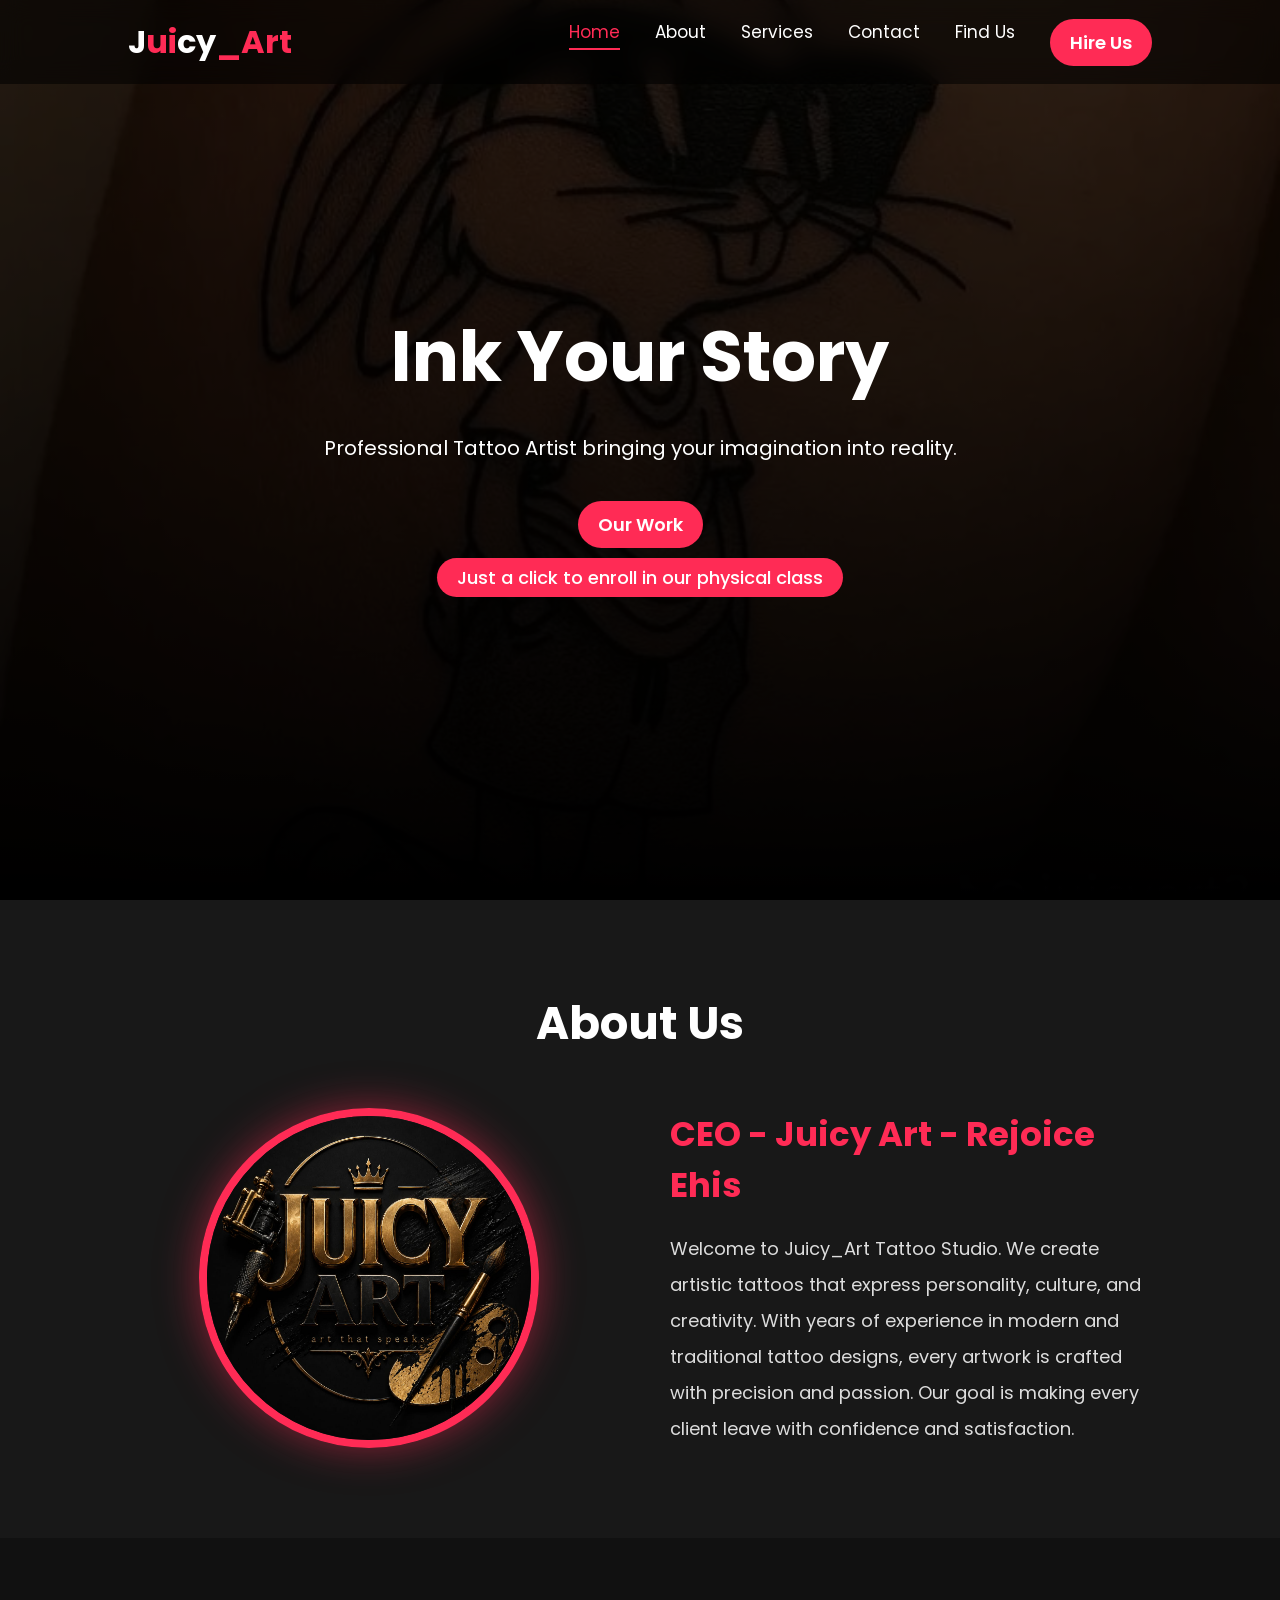
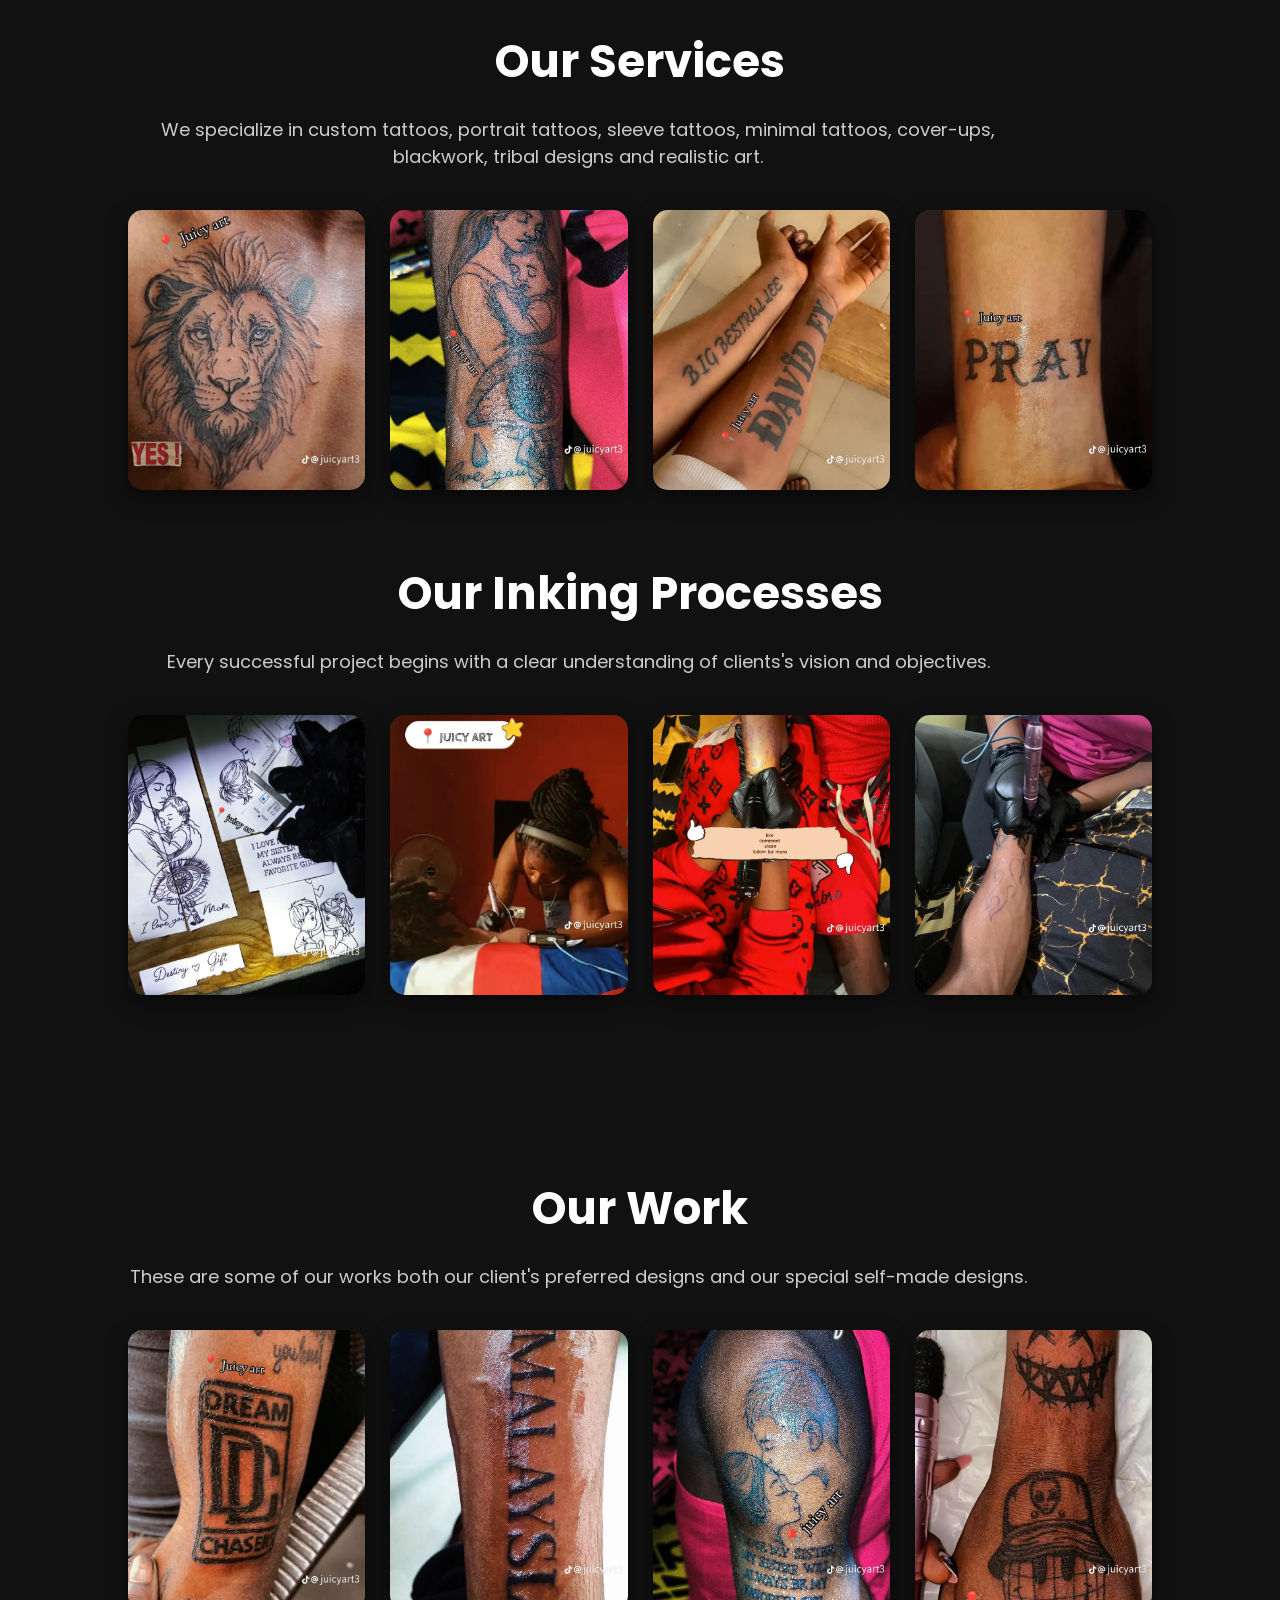
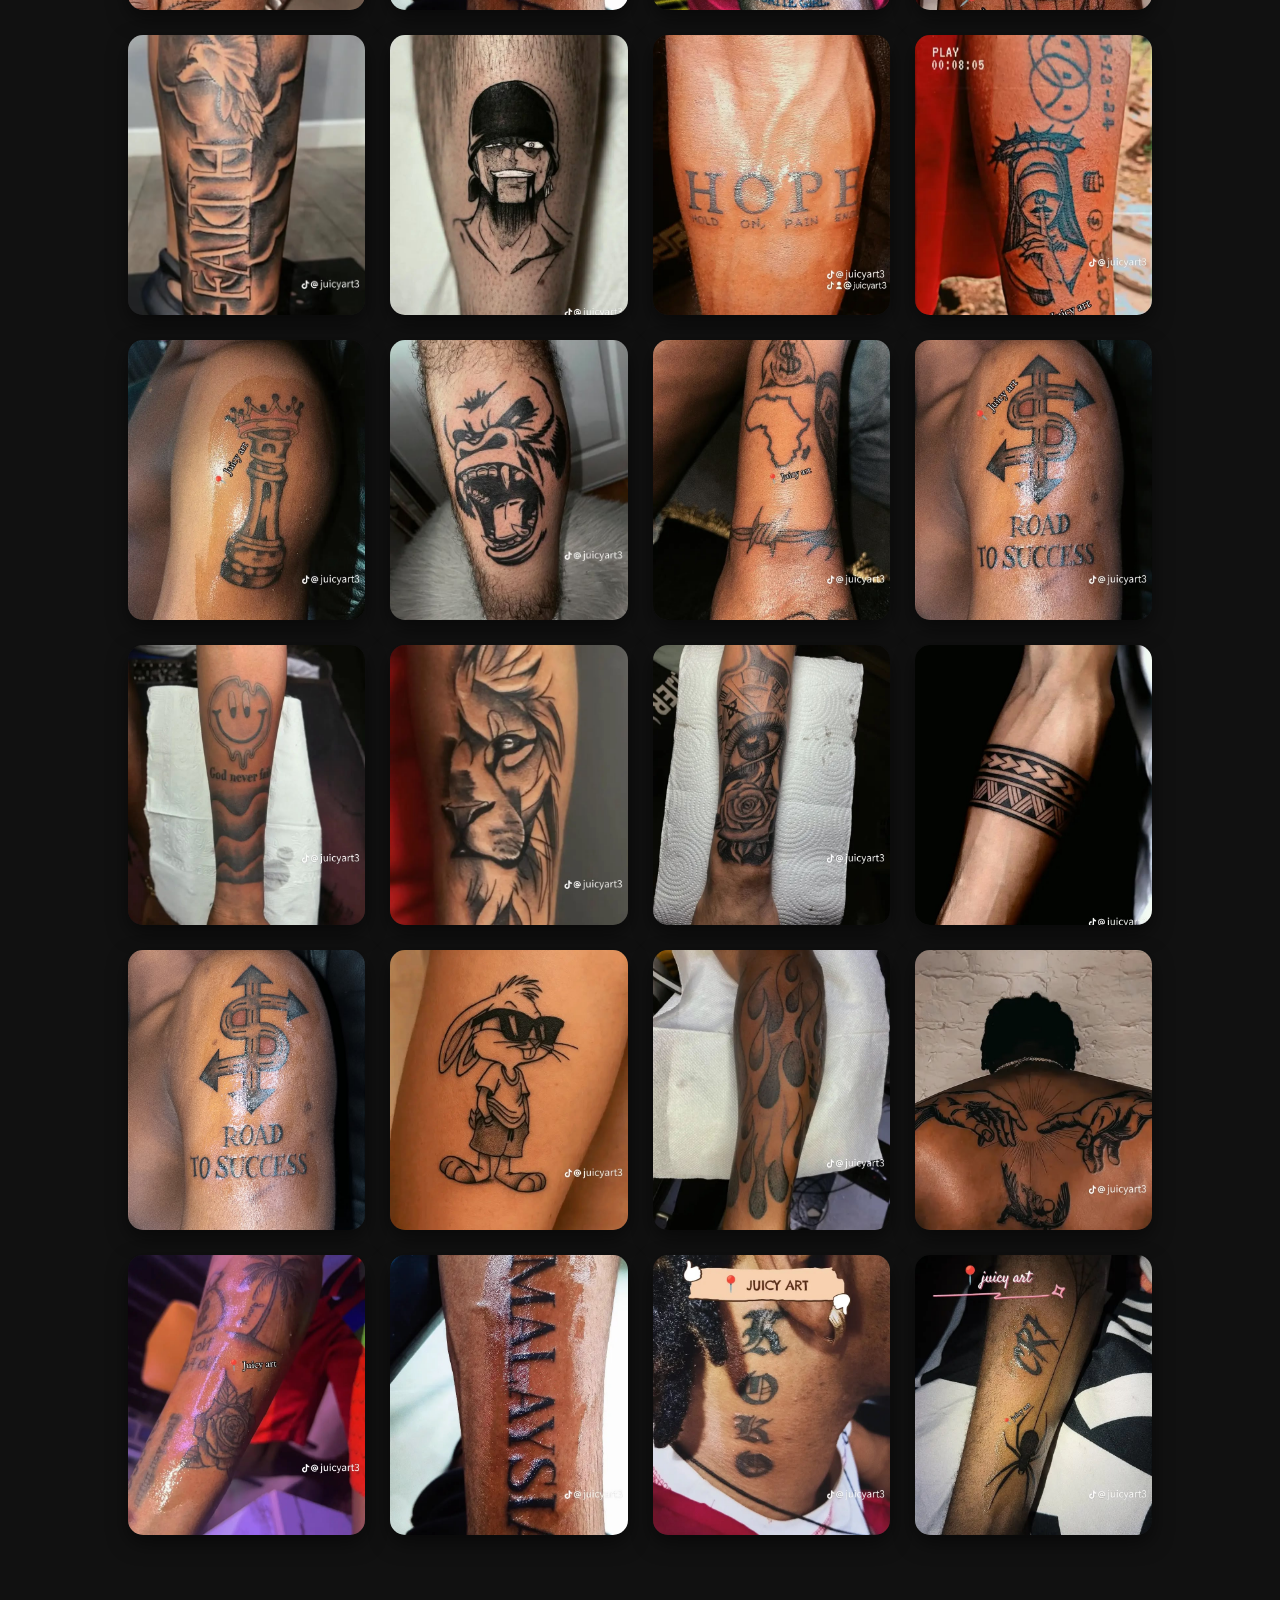
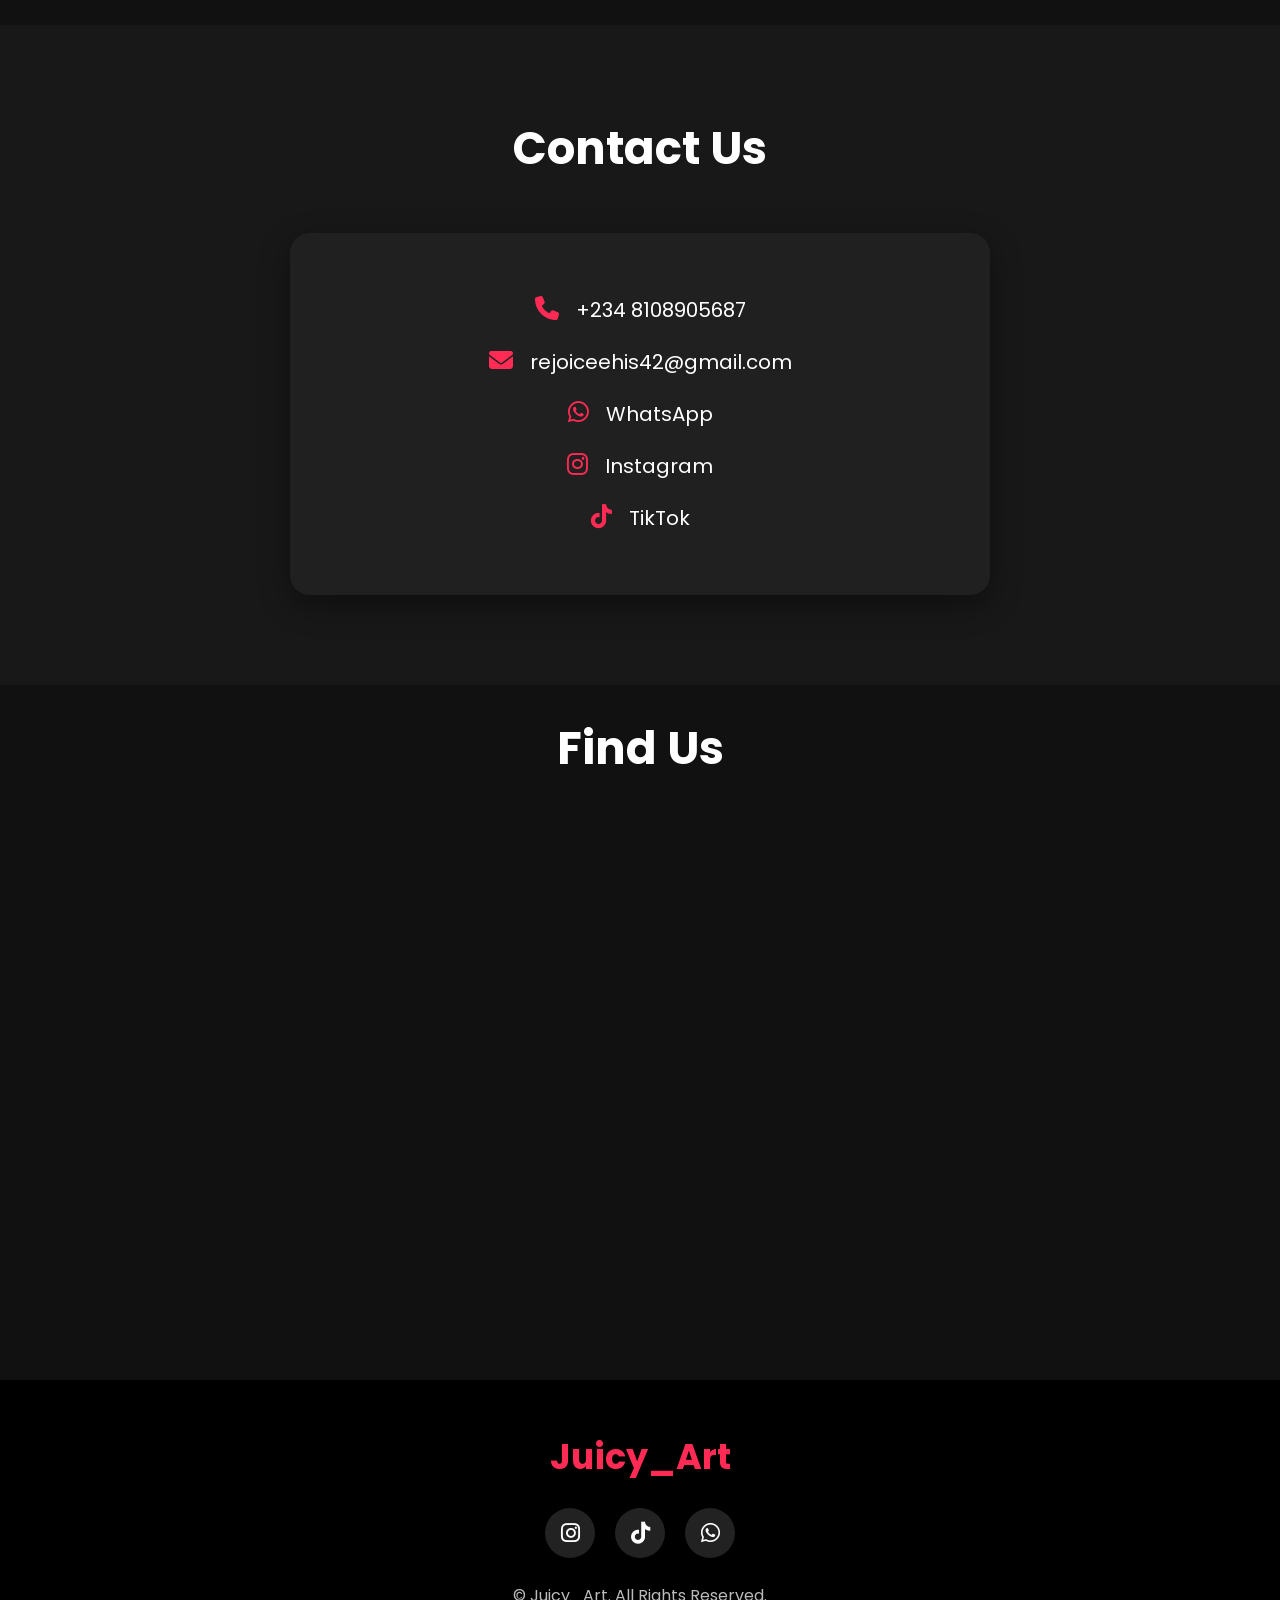
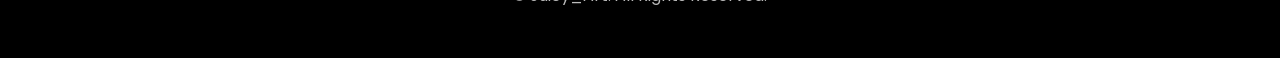
==== index.html @ 0a43ad61 "update website design" ====
<!DOCTYPE html>
<html lang="en">
<head>

<meta charset="UTF-8">
<meta name="viewport" content="width=device-width, initial-scale=1.0">

<title>Juicy_Art | Tattoo Studio</title>

<link rel="stylesheet" href="css/style.css">

<link rel="preconnect" href="https://fonts.googleapis.com">
<link href="https://fonts.googleapis.com/css2?family=Poppins:wght@300;400;500;600;700&display=swap" rel="stylesheet">

<link rel="stylesheet"
href="https://cdnjs.cloudflare.com/ajax/libs/font-awesome/6.5.2/css/all.min.css">

</head>

<body>

<!--================NAVBAR================-->

<header>

<nav>

<div class="logo">

J<span>ui</span>cy<span>_Art</span>
</div>

<ul>

<li><a href="#home">Home</a></li>

<li><a href="#about">About</a></li>

<li><a href="#services">Services</a></li>

<li><a href="#contact">Contact</a></li>

<li><a href="#map">Find Us</a></li>

<li><a class="btn" href="https://wa.me/2348108905687" target="_blank">Hire Us</a></li>


</ul>

</nav>

</header>

<!--================HERO================-->

<section id="home" class="hero">

<div class="overlay"></div>

<div class="hero-content">

<h1>Ink Your Story</h1>

<p>
Professional Tattoo Artist bringing your imagination into reality.
</p>

<a href="#work" target="_blank" class="btn">

Our Work

</a> <br>


<a href="https://wa.me/2348108905687" target="_blank" class="btn1">

Just a click to enroll in our physical class

</a>
</div>

</section>

<!--================ABOUT================-->

<section id="about">

<h2>About Us</h2>

<div class="about-container">

<div class="about-image">

<img src="images/5.jpeg">

</div>

<div class="about-text">

<h3>CEO - Juicy Art - Rejoice Ehis</h3>

<p>

Welcome to Juicy_Art Tattoo Studio.

We create artistic tattoos that express personality, culture, and creativity.

With years of experience in modern and traditional tattoo designs, every artwork is crafted with 

precision and passion.

Our goal is making every client leave with confidence and satisfaction.

</p>

</div>

</div>

</section>


<!--================SERVICES================-->

<section id="services">

<h2>Our Services</h2>

<p class="service-text">

We specialize in custom tattoos, portrait tattoos, sleeve tattoos,
minimal tattoos, cover-ups, blackwork, tribal designs and realistic art.

</p>

<div class="gallery">

<div><img src="images/44.jpeg"></div>

<div><img src="images/40.jpeg"></div>

<div><img src="images/43.jpeg"></div>

<div><img src="images/42.jpeg"></div>

</div>

</section>

<!--================THE INKING PROCESS================-->

<section id="pro">

<h2>Our Inking Processes</h2>

<p class="pro">
Every successful project begins with a clear understanding of clients's vision and objectives. 

</p>

<div class="gallery">

<div><img src="images/39.jpeg"></div>

<div><img src="images/53.jpeg"></div>

<div><img src="images/41.jpeg"></div>

<div><img src="images/55.jpeg"></div>

</div>

</section>


<!--================OUR WORK================-->

<section id="work">

<h2>Our Work</h2>

<p class="work-text">

These are some of our works both our client's preferred designs and our special self-made designs.

</p>

<div class="gallery">

<div><img src="images/46.jpeg"></div>

<div><img src="images/50.jpeg"></div>

<div><img src="images/54.jpeg"></div>

<div><img src="images/56.jpeg"></div>

<div><img src="images/17.jpeg"></div>

<div><img src="images/18.jpeg"></div>

<div><img src="images/19.jpeg"></div>

<div><img src="images/57.jpeg"></div>

<div><img src="images/58.jpeg"></div>

<div><img src="images/22.jpeg"></div>

<div><img src="images/59.jpeg"></div>

<div><img src="images/60.jpeg"></div>

<div><img src="images/9.jpeg"></div>

<div><img src="images/10.jpeg"></div>

<div><img src="images/11.jpeg"></div>

<div><img src="images/12.jpeg"></div>

<div><img src="images/26.jpeg"></div>

<div><img src="images/14.jpeg"></div>

<div><img src="images/15.jpeg"></div>

<div><img src="images/16.jpeg"></div>

<div><img src="images/45.jpeg"></div>

<div><img src="images/50.jpeg"></div>

<div><img src="images/51.jpeg"></div>

<div><img src="images/52.jpeg"></div>

</div>

</section>


<!--================CONTACT================-->

<section id="contact">

<h2>Contact Us</h2>

<div class="contact-box">

<p>

<i class="fa-solid fa-phone"></i>

+234 8108905687

</p>

<p>

<i class="fa-solid fa-envelope"></i>

rejoiceehis42@gmail.com

</p>

<p>

<a href="https://wa.me/2348108905687">

<i class="fab fa-whatsapp"></i>

WhatsApp

</a>

</p>

<p>

<a href="https://www.instagram.com/ehis.rejoice/" target="_blank">

<i class="fab fa-instagram"></i>

Instagram

</a>

</p>

<p>

<a href="https://www.tiktok.com/@juicyart3" target="_blank">

<i class="fab fa-tiktok"></i>

TikTok

</a>

</p>

</div>

</section>


<!--================FIND US================-->

<section id="map">

<h2>Find Us</h2>

<div class="map-box">

<iframe src="https://www.google.com/maps/embed?pb=!1m18!1m12!1m3!1d3959.408274655347!2d6.277072473508654!3d7.078575016467247!2m3!1f0!2f0!3f0!3m2!1i1024!2i768!4f13.1!3m3!1m2!1s0x10467d68ede8d341%3A0x7d9abadae081440e!2sAuchi%20-%20Jattu%20Rd%2C%20Etsako%20West%2C%20Edo!5e0!3m2!1sen!2sng!4v1786029949495!5m2!1sen!2sng" width="950" height="450" style="border:0;" allowfullscreen="" loading="lazy" referrerpolicy="strict-origin-when-cross-origin"></iframe>
</div>

</section>

<!--================FOOTER================-->

<footer>

<h3>Juicy_Art</h3>

<div class="social">

<a href="https://www.instagram.com/ehis.rejoice/" target="_blank"><i class="fab fa-instagram"></i></a>

<a href="https://www.tiktok.com/@juicyart3" target="_blank"><i class="fab fa-tiktok"></i></a>

<a href="https://wa.me/2348108905687">

<i class="fab fa-whatsapp"></i>

</a>

</div>

<p>



© <?php echo date("Y"); ?>

Juicy_Art. All Rights Reserved.

</p>

</footer>

<script src="js/script.js"></script>

</body>

</html>
---- css/style.css ----
/*====================================
    JUICY_ART TATTOO PORTFOLIO
======================================*/

*{
    margin:0;
    padding:0;
    box-sizing:border-box;
    scroll-behavior:smooth;
    font-family:'Poppins',sans-serif;
}

body{
    background:#111;
    color:#fff;
    overflow-x:hidden;
}

img{
    width:100%;
    display:block;
}

a{
    text-decoration:none;
    color:white;
}

section{
    padding:90px 10%;
}

h2{
    text-align:center;
    font-size:45px;
    margin-bottom:50px;
    color:#fff;
}

/*================ NAVBAR ================*/

header{
    position:fixed;
    width:100%;
    top:0;
    left:0;
    z-index:1000;
    background:rgba(0,0,0,.55);
    backdrop-filter:blur(12px);
}

nav{
    display:flex;
    justify-content:space-between;
    align-items:center;
    padding:18px 10%;
}

.logo{
    font-size:32px;
    font-weight:700;
    color:#fff;
}

.logo span{
    color:#ff2b55;
}

nav ul{
    list-style:none;
    display:flex;
    gap:35px;
}

nav ul li a{
    font-size:17px;
    transition:.4s;
    position:relative;
}

nav ul li a::after{

    content:"";

    position:absolute;

    width:0;

    height:2px;

    left:0;

    bottom:-6px;

    background:#ff2b55;

    transition:.4s;

}

nav ul li a:hover{

    color:#ff2b55;

}

nav ul li a:hover::after{

    width:100%;

}

/*================ HERO ================*/

.hero{

    height:100vh;

    position:relative;

    display:flex;

    justify-content:center;

    align-items:center;

    text-align:center;

    background-image:url("../images/8.jpeg");

    background-size:cover;

    background-position:center;

    transition:1s;

}

.overlay{

    position:absolute;

    width:100%;

    height:100%;

    background:rgba(0,0,0,.55);

}

.hero-content{

    position:relative;

    z-index:2;

    max-width:700px;

}

.hero-content h1{

    font-size:70px;

    margin-bottom:20px;

    animation:fadeDown 1.5s;

}

.hero-content p{

    font-size:20px;

    line-height:1.8;

    margin-bottom:35px;

    animation:fadeUp 1.5s;

}

.btn{

    display:inline-block;

    padding:10px 20px;

    border-radius:40px;

    background:#ff2b55;

    color:white;

    font-size:18px;

    transition:.4s;

    font-weight:600;

}

.btn:hover{

    background:white;

    color:#111;

    transform:translateY(-5px);

}


.btn1{

    display:inline-block;

    padding:6px 20px;

    border-radius:40px;

    margin-top: 10px;

    background:#ff2b55;

    color:white;

    font-size:18px;

    transition:.4s;

    font-weight:500;

}

.btn1:hover{

    background:white;

    color:#111;

    transform:translateY(-5px);
}

/*================ ABOUT ================*/

#about{
    background:#181818;
}

.about-container{

    display:flex;

    align-items:center;

    justify-content:space-between;

    gap:60px;

    flex-wrap:wrap;

}

.about-image{

    flex:1;

    display:flex;

    justify-content:center;

}

.about-image img{

    width:340px;

    height:340px;

    object-fit:cover;

    border-radius:50%;

    border:8px solid #ff2b55;

    box-shadow:0 0 40px rgba(255,43,85,.5);

}

.about-text{

    flex:1;

}

.about-text h3{

    font-size:34px;

    margin-bottom:20px;

    color:#ff2b55;

}

.about-text p{

    font-size:18px;

    line-height:2;

    color:#ddd;
}

/*==============================
        SERVICES SECTION
===============================*/

#services{
    background:#111;
    
}


.service-text{
    text-align:center;
    max-width:900px;
    color:#ccc;
    font-size:18px;
    line-height:1.5;
    margin-top: -30px;
}



/*==============================
        OUR WORK SECTION
===============================*/

#work {
    background:#111;
}

.work-text{
    text-align:center;
    max-width:900px;
    color:#ccc;
    font-size:18px;
    line-height:1.5;
    margin-top: -30px;
}


/*========================
    PROGRESS
=========================*/
#pro{
    background:#111;
    margin-top: -110px;
}

.pro{
    text-align:center;
    max-width:900px;
    color:#ccc;
    font-size:18px;
    line-height:1.5;
    margin-top: -30px;
}


.gallery{
    display:grid;
    grid-template-columns:repeat(4,1fr);
    gap:25px;
    margin-top:40px;
}

.gallery div{
    overflow:hidden;
    border-radius:15px;
    background:#1b1b1b;
    box-shadow:0 8px 20px rgba(0,0,0,.5);
    transition:.4s;
}

.gallery img{
    width:100%;
    height:280px;
    object-fit:cover;
    transition:.5s;
}

.gallery div:hover{
    transform:translateY(-10px);
    box-shadow:0 15px 35px rgba(255,43,85,.35);
}

.gallery div:hover img{
    transform:scale(1.12);
}

/*==============================
        CONTACT SECTION
===============================*/

#contact{
    background:#181818;
    
}

.contact-box{
    max-width:700px;
    margin:auto;
    text-align:center;
    background:#202020;
    padding:40px;
    border-radius:20px;
    box-shadow:0 10px 30px rgba(0,0,0,.4);

}

.contact-box p{
    margin:22px 0;
    font-size:20px;
}

.contact-box i{
    color:#ff2b55;
    margin-right:12px;
    font-size:24px;
}

.contact-box a{
    color:#fff;
    transition:.3s;
}

.contact-box a:hover{
    color:#ff2b55;
}

#map {
    margin-top: -60px;
}

/*==============================
            FOOTER
===============================*/

footer{
    background:#000;
    text-align:center;
    padding:50px 10%;
}

footer h3{
    font-size:35px;
    margin-bottom:20px;
    color:#ff2b55;
}

.social{
    margin:25px 0;
}

.social a{
    display:inline-flex;
    justify-content:center;
    align-items:center;
    width:50px;
    height:50px;
    margin:0 8px;
    border-radius:50%;
    background:#222;
    color:#fff;
    font-size:22px;
    transition:.4s;
}

.social a:hover{
    background:#ff2b55;
    transform:translateY(-8px) rotate(360deg);
}

footer p{
    color:#bbb;
    margin-top:20px;
    font-size:16px;
}

/*==============================
        ANIMATIONS
===============================*/

@keyframes fadeDown{

    from{
        opacity:0;
        transform:translateY(-60px);
    }

    to{
        opacity:1;
        transform:translateY(0);
    }

}

@keyframes fadeUp{

    from{
        opacity:0;
        transform:translateY(60px);
    }

    to{
        opacity:1;
        transform:translateY(0);
    }

}

/*==============================
        RESPONSIVE
===============================*/

@media(max-width:992px){

    nav{
        flex-direction:column;
        gap:15px;
    }

    nav ul{
        gap:20px;
        flex-wrap:wrap;
        justify-content:center;
    }

    .hero-content h1{
        font-size:50px;
    }

    .hero-content p{
        font-size:18px;
    }

    .about-container{
        flex-direction:column;
        text-align:center;
    }

    .gallery{
        grid-template-columns:repeat(2,1fr);
    }

}

@media(max-width:768px){

    section{
        padding:70px 8%;
    }

    h2{
        font-size:36px;
    }

    .hero-content h1{
        font-size:40px;
    }

    .hero-content p{
        font-size:17px;
    }

    .about-image img{
        width:260px;
        height:260px;
    }

    .gallery{
        grid-template-columns:1fr;
    }

    .gallery img{
        height:260px;
    }

    .contact-box{
        padding:30px 20px;
    }

    .contact-box p{
        font-size:18px;
    }

    .social a{
        width:45px;
        height:45px;
        font-size:20px;
    }

}

@media(max-width:480px){

    .logo{
        font-size:26px;
    }

    nav ul{
        gap:15px;
    }

    nav ul li a{
        font-size:15px;
    }

    .hero-content h1{
        font-size:32px;
    }

    .hero-content p{
        font-size:16px;
    }

    .btn{
        padding:14px 30px;
        font-size:16px;
    }

    h2{
        font-size:30px;
    }

}

nav ul li a.active{
    color:#ff2b55;
}

nav ul li a.active::after{
    width:100%;
}
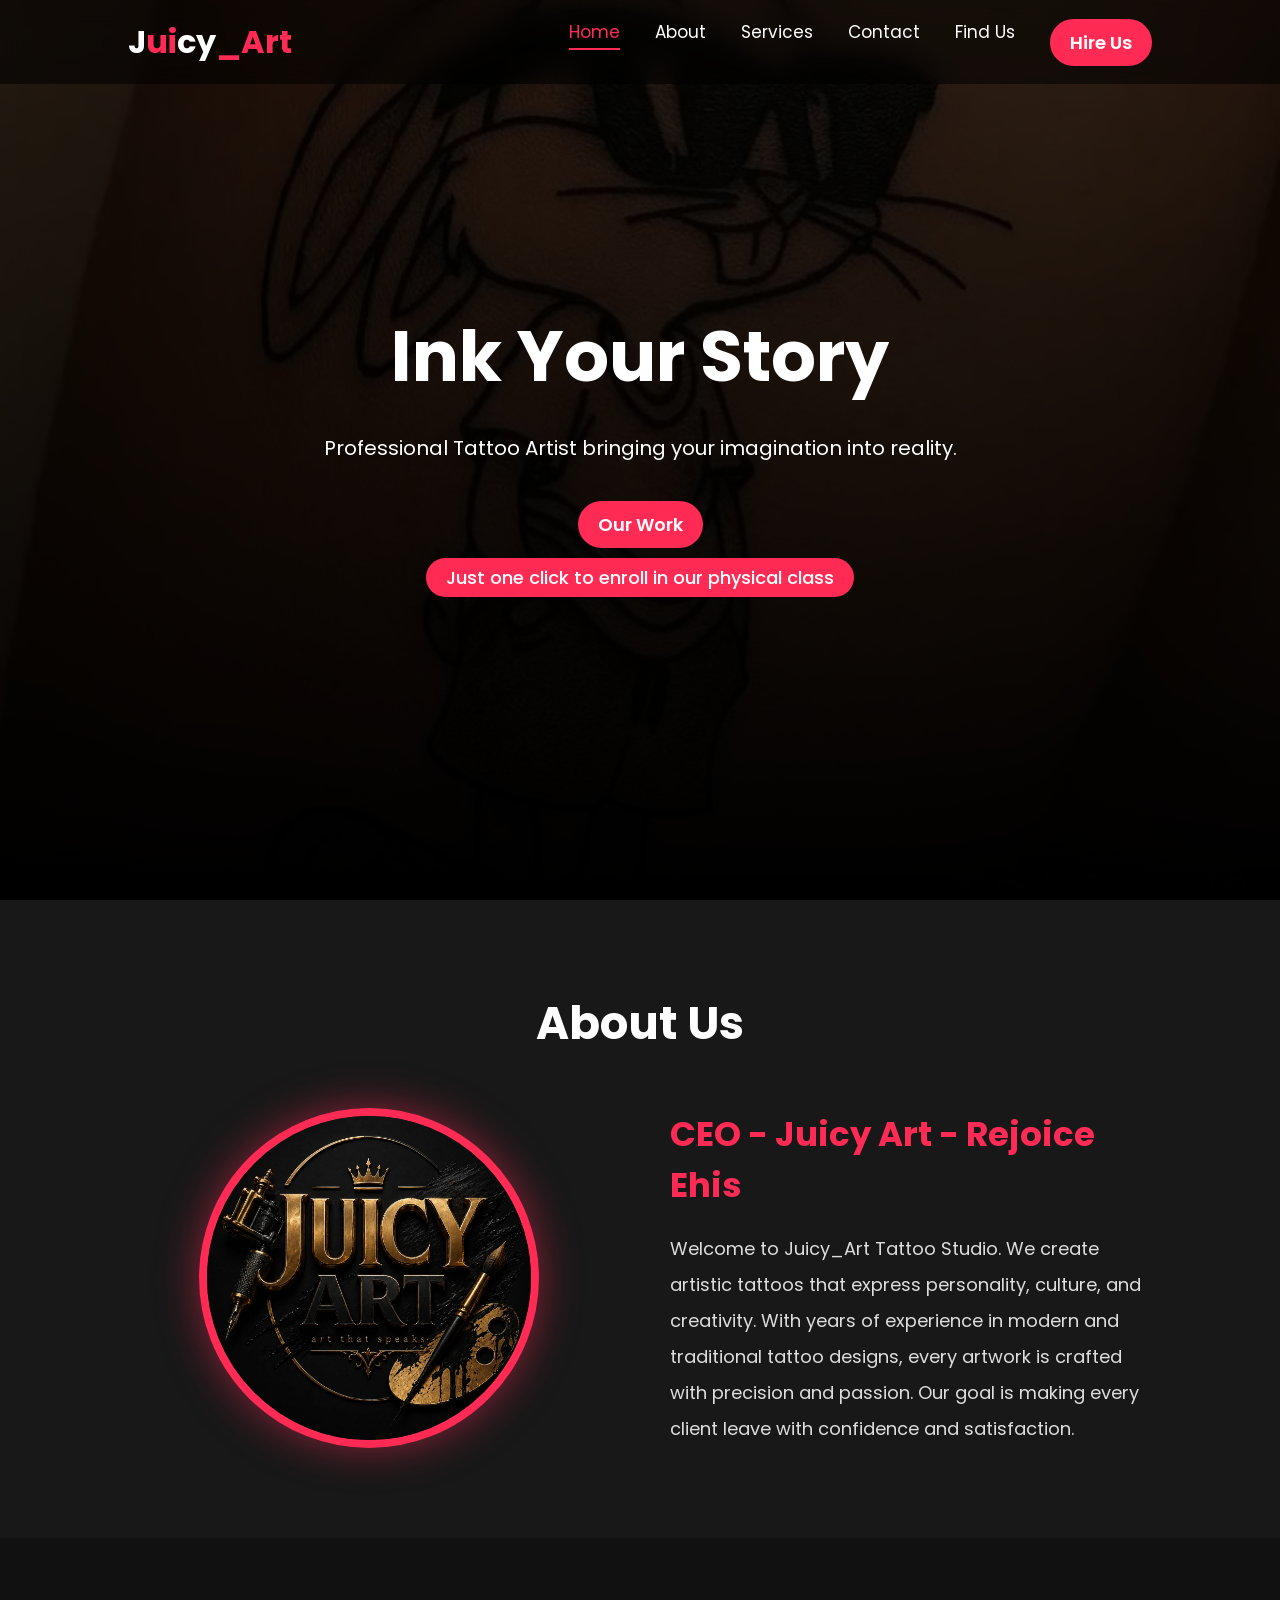
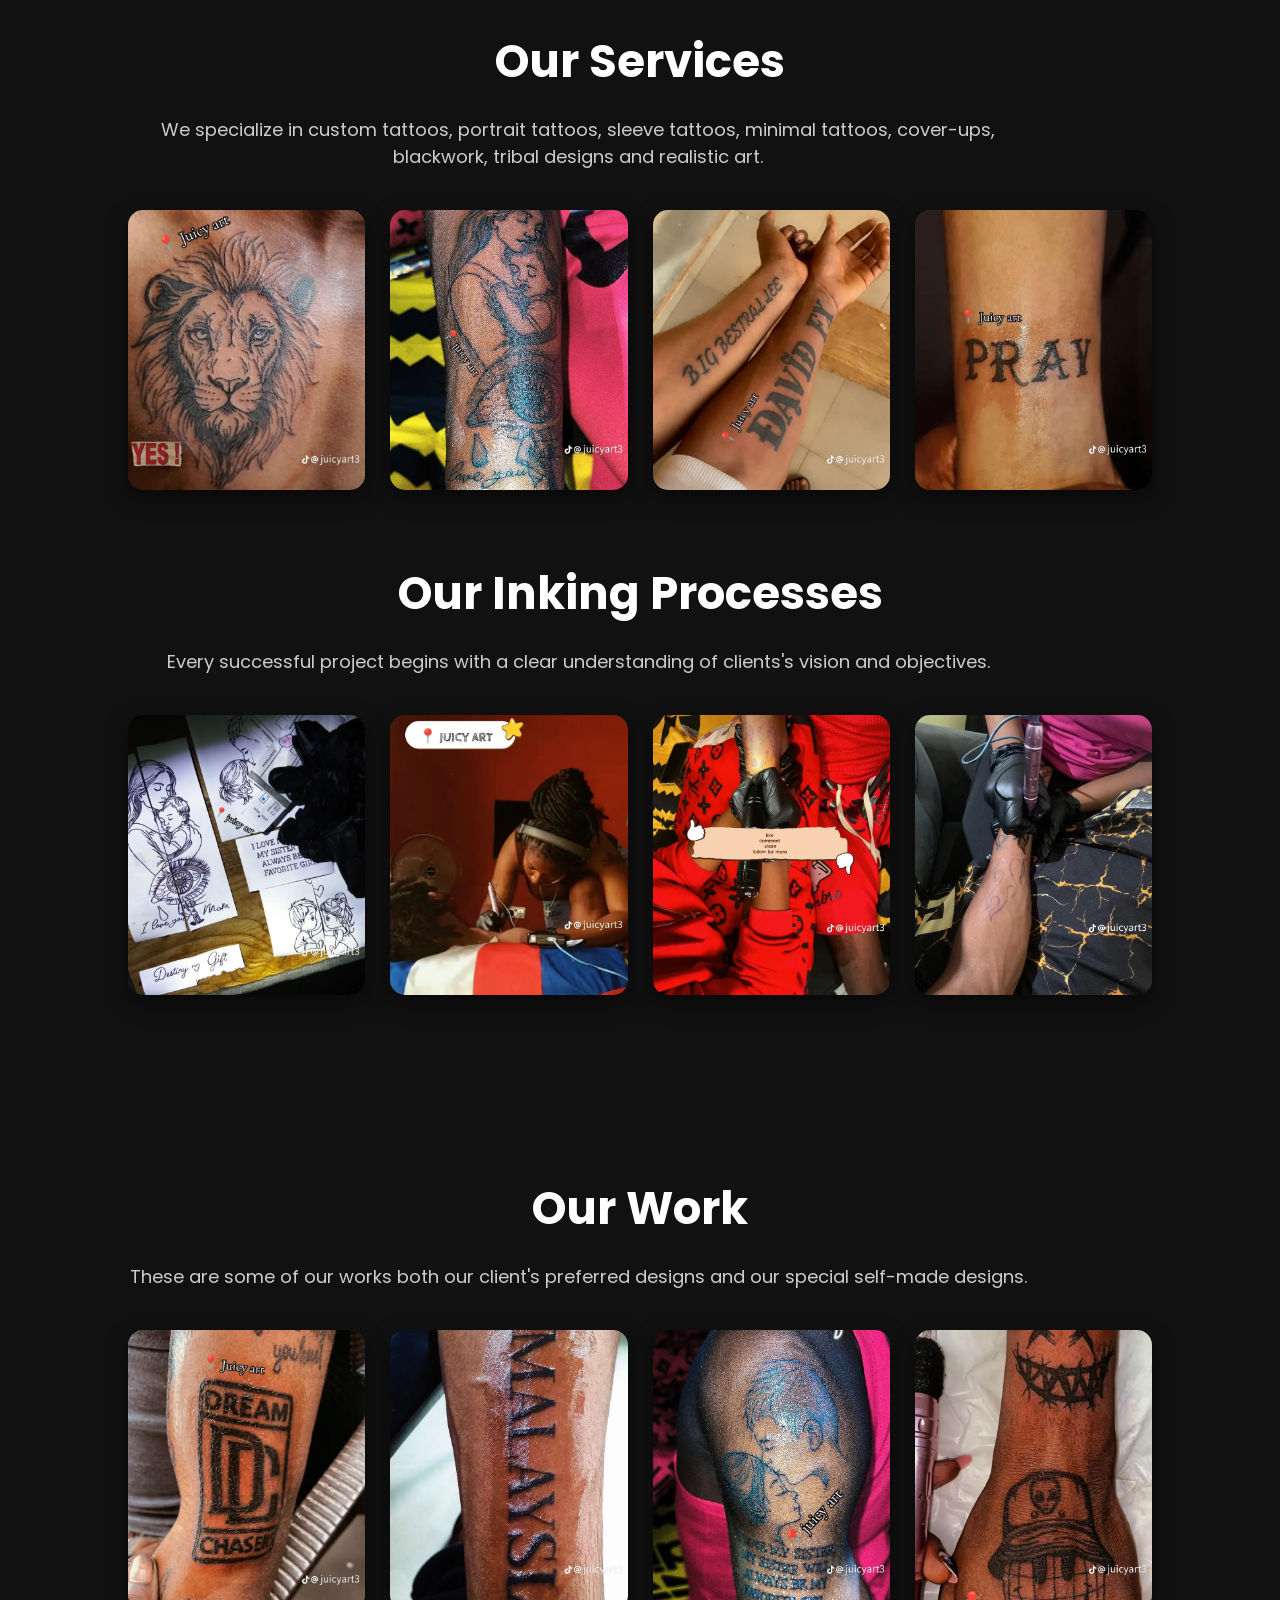
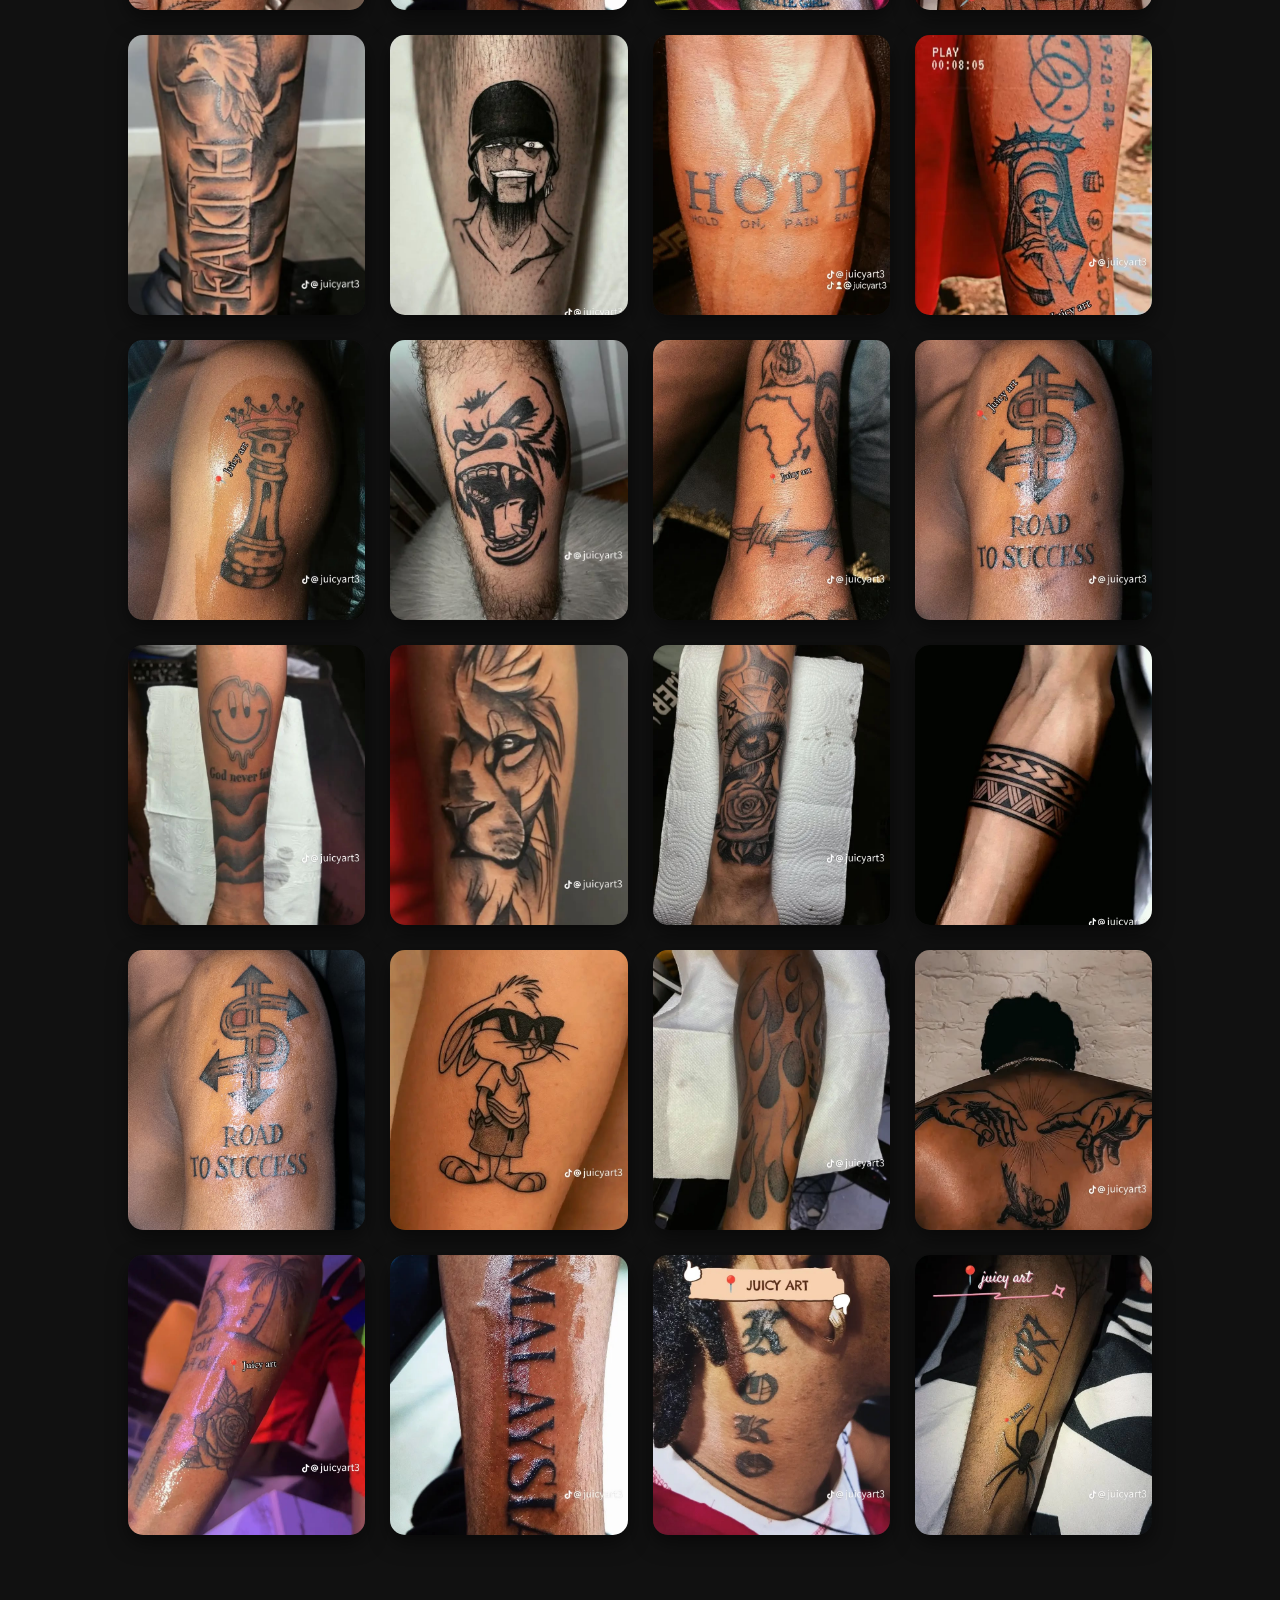
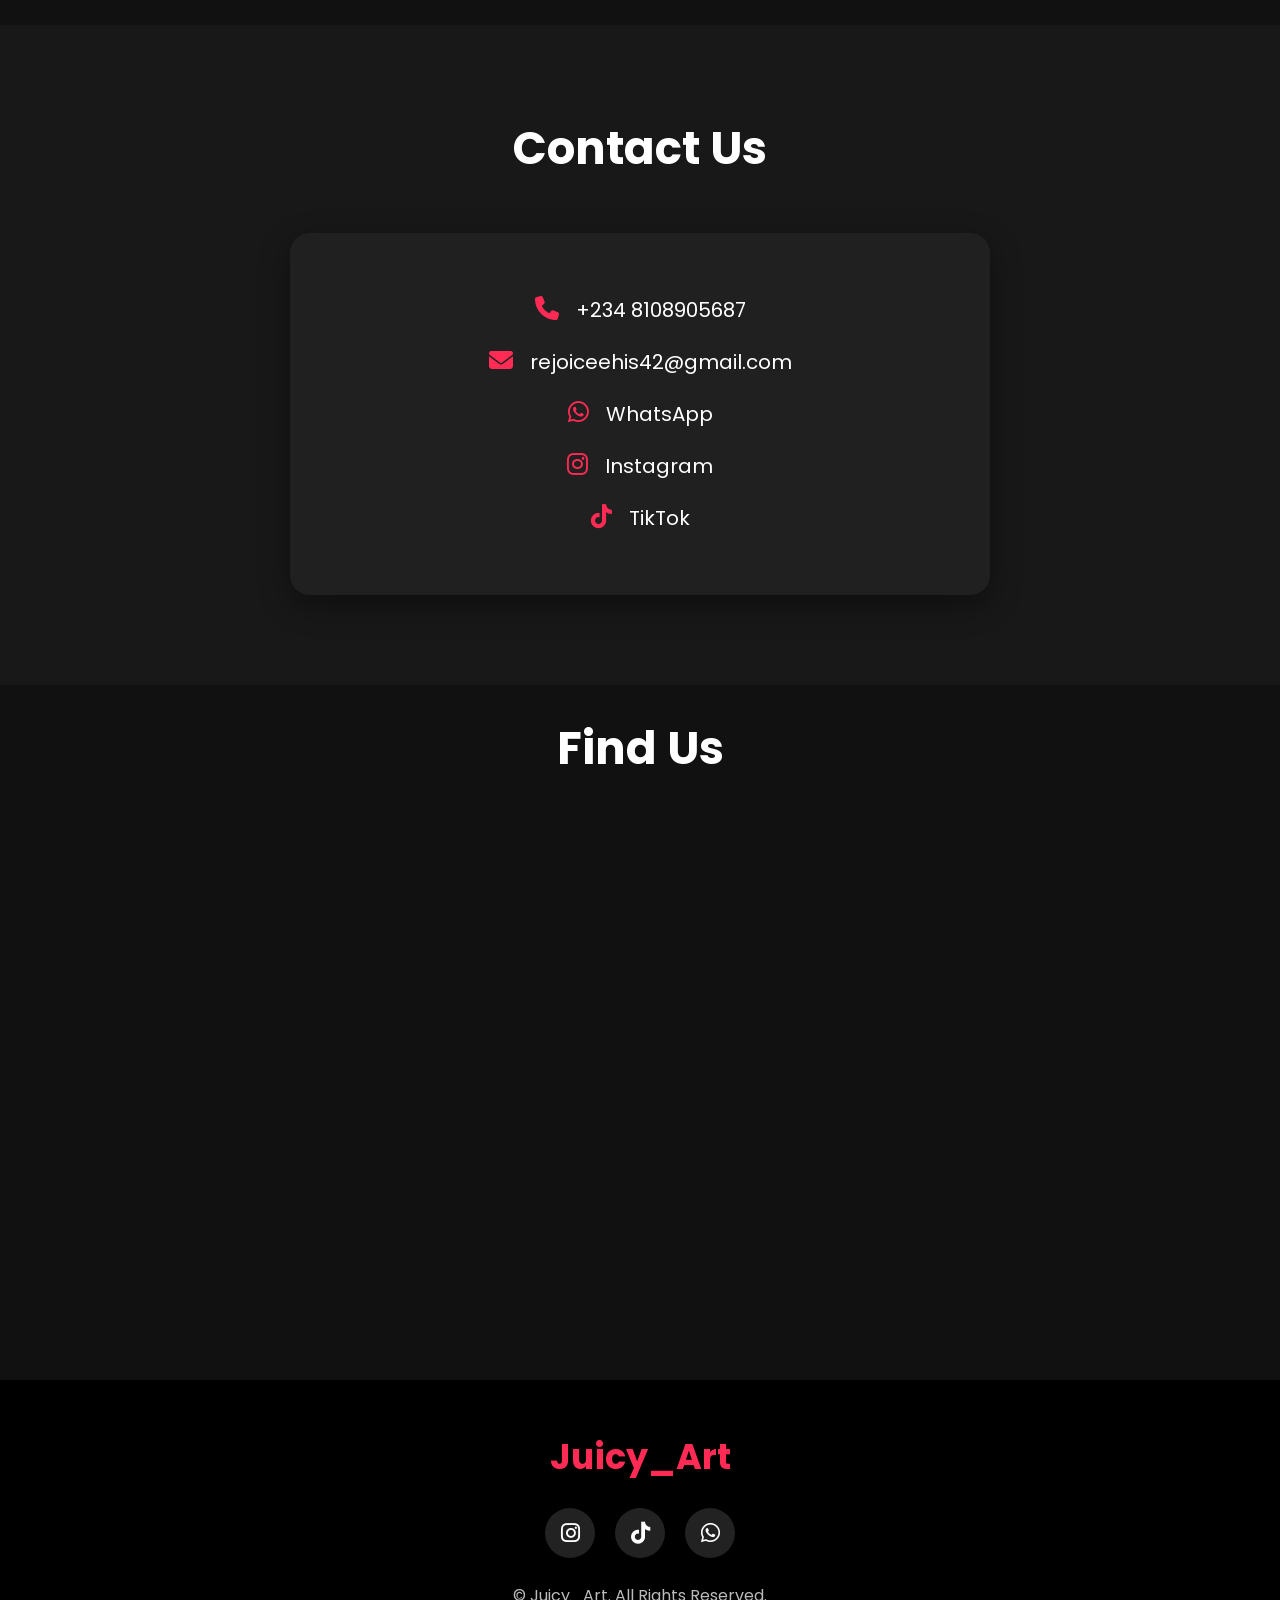
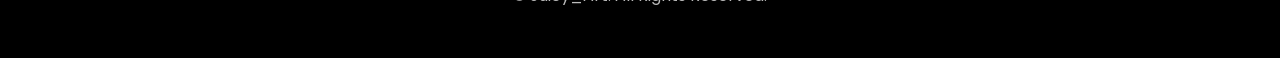
==== commit 27fb6d9f: "updated site" ====
--- a/index.html
+++ b/index.html
@@ -74,7 +74,7 @@
 
 <a href="https://wa.me/2348108905687" target="_blank" class="btn1">
 
-Just a click to enroll in our physical class
+Just one click to enroll in our physical class
 
 </a>
 </div>
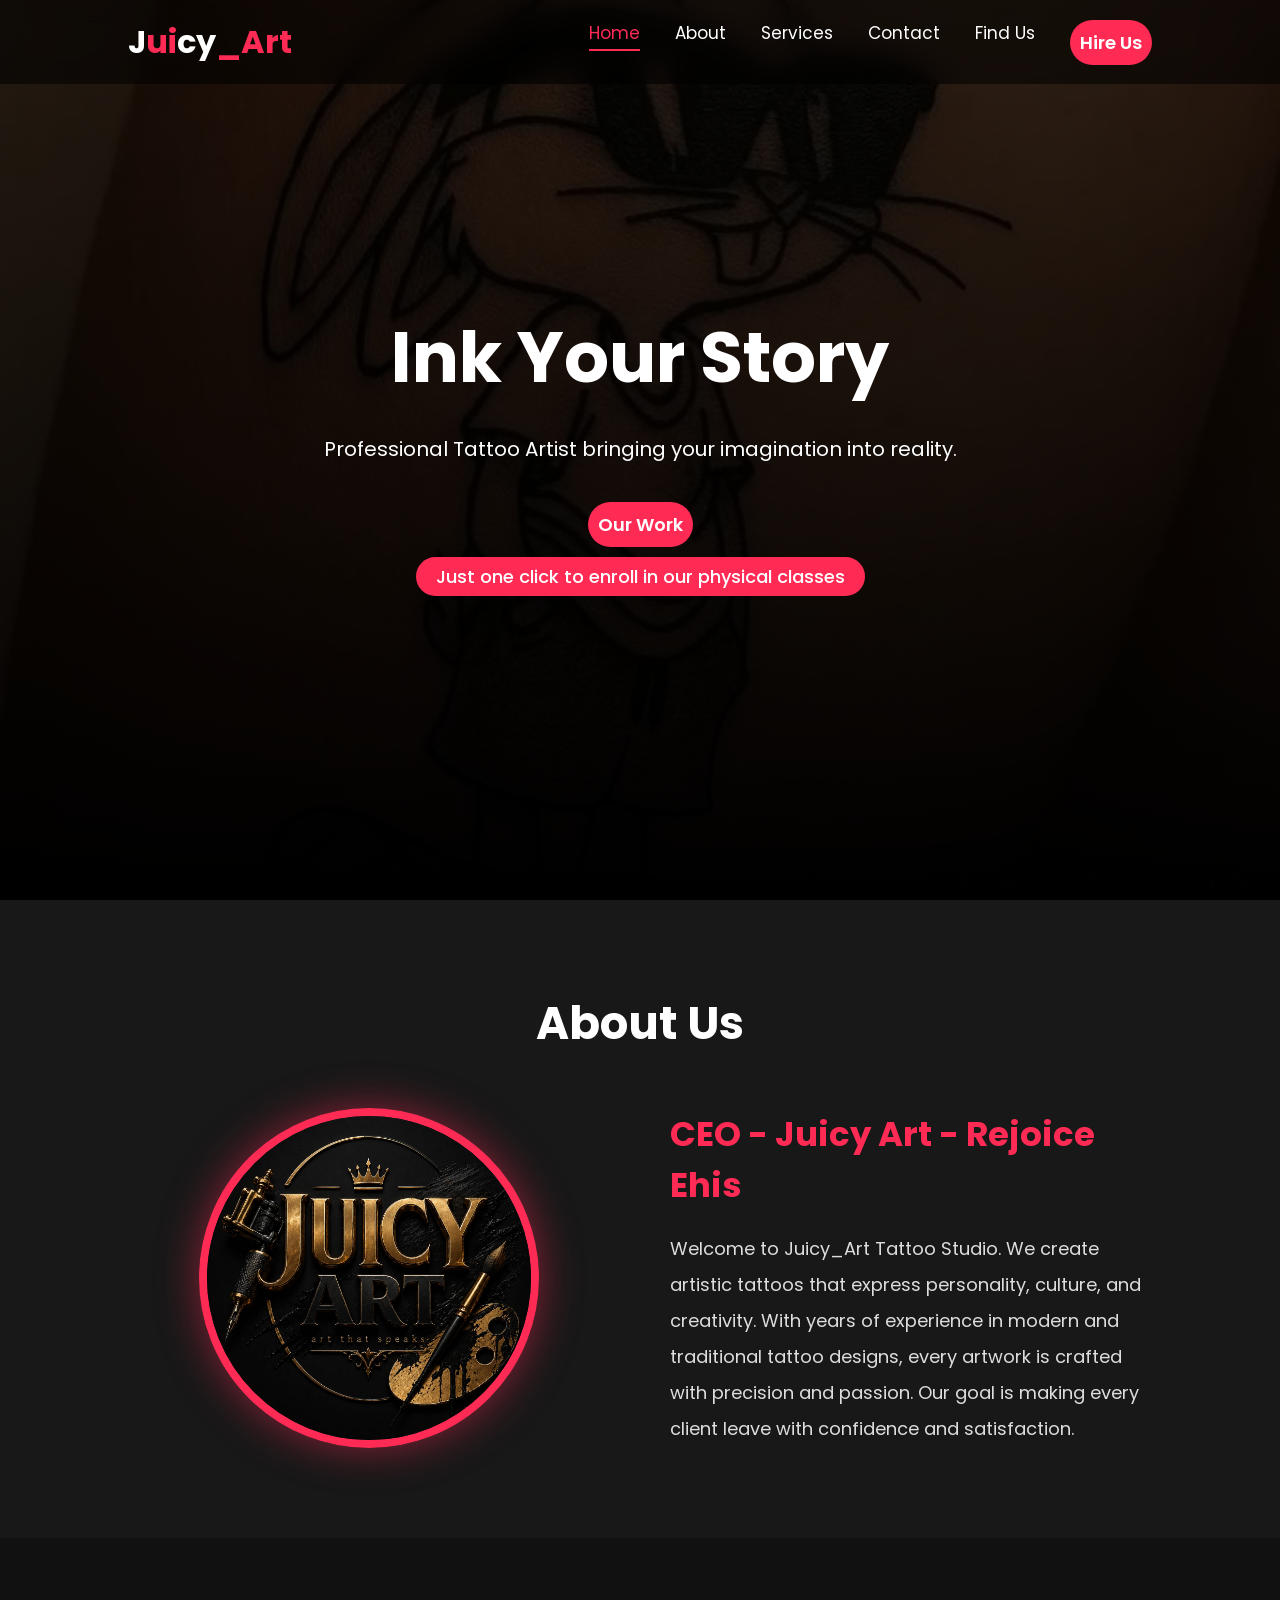
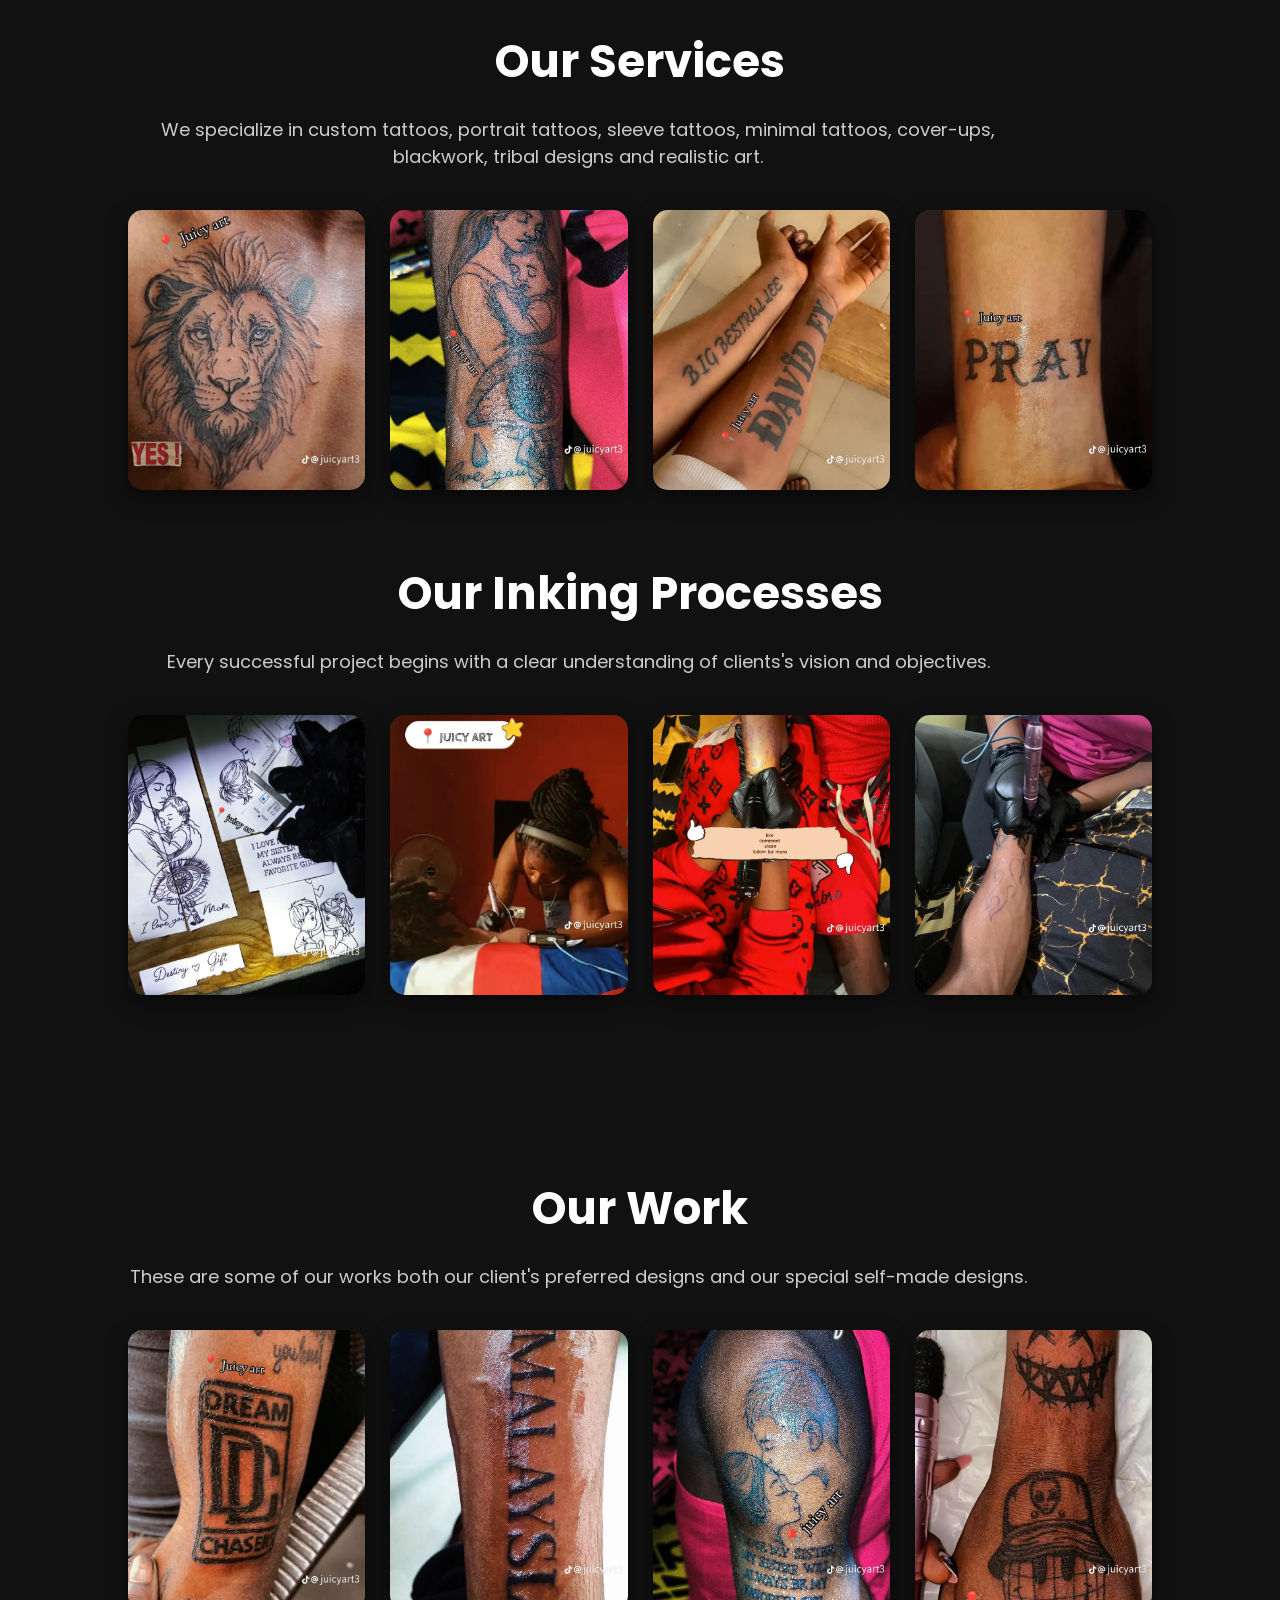
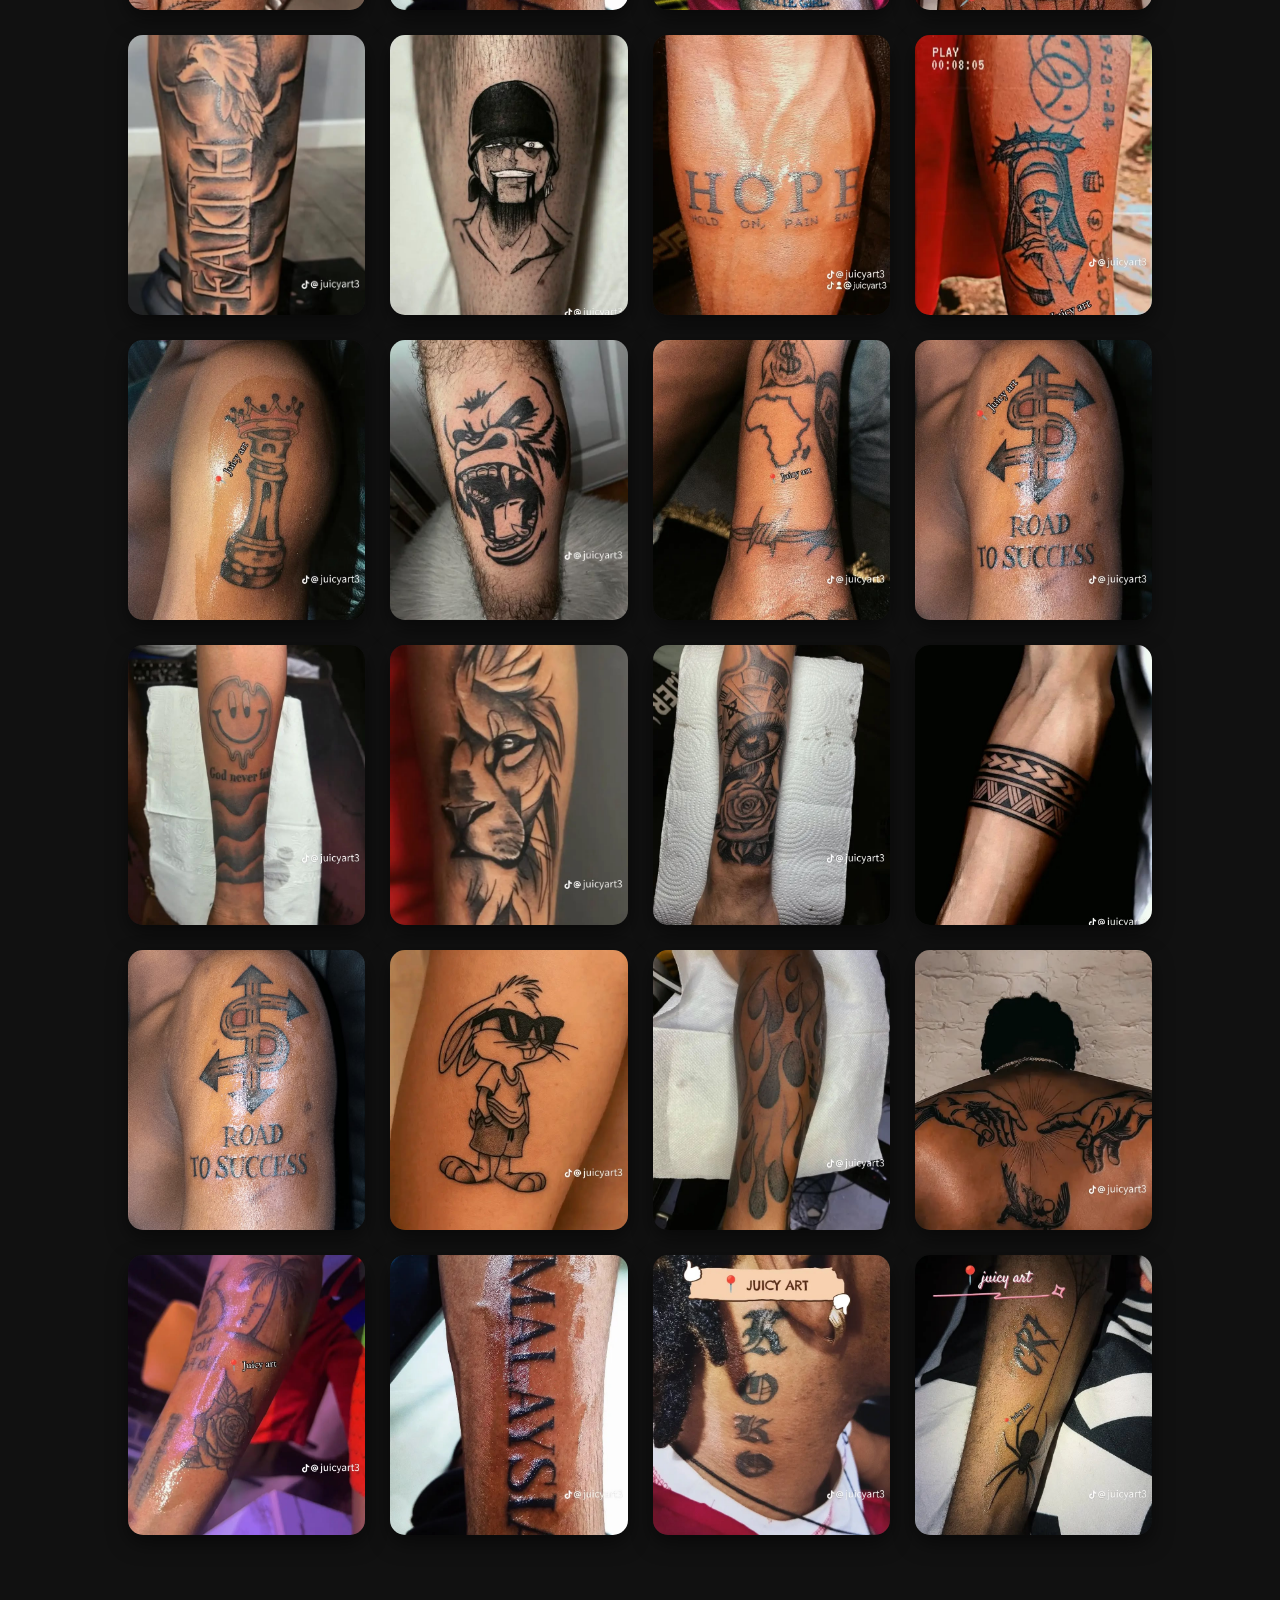
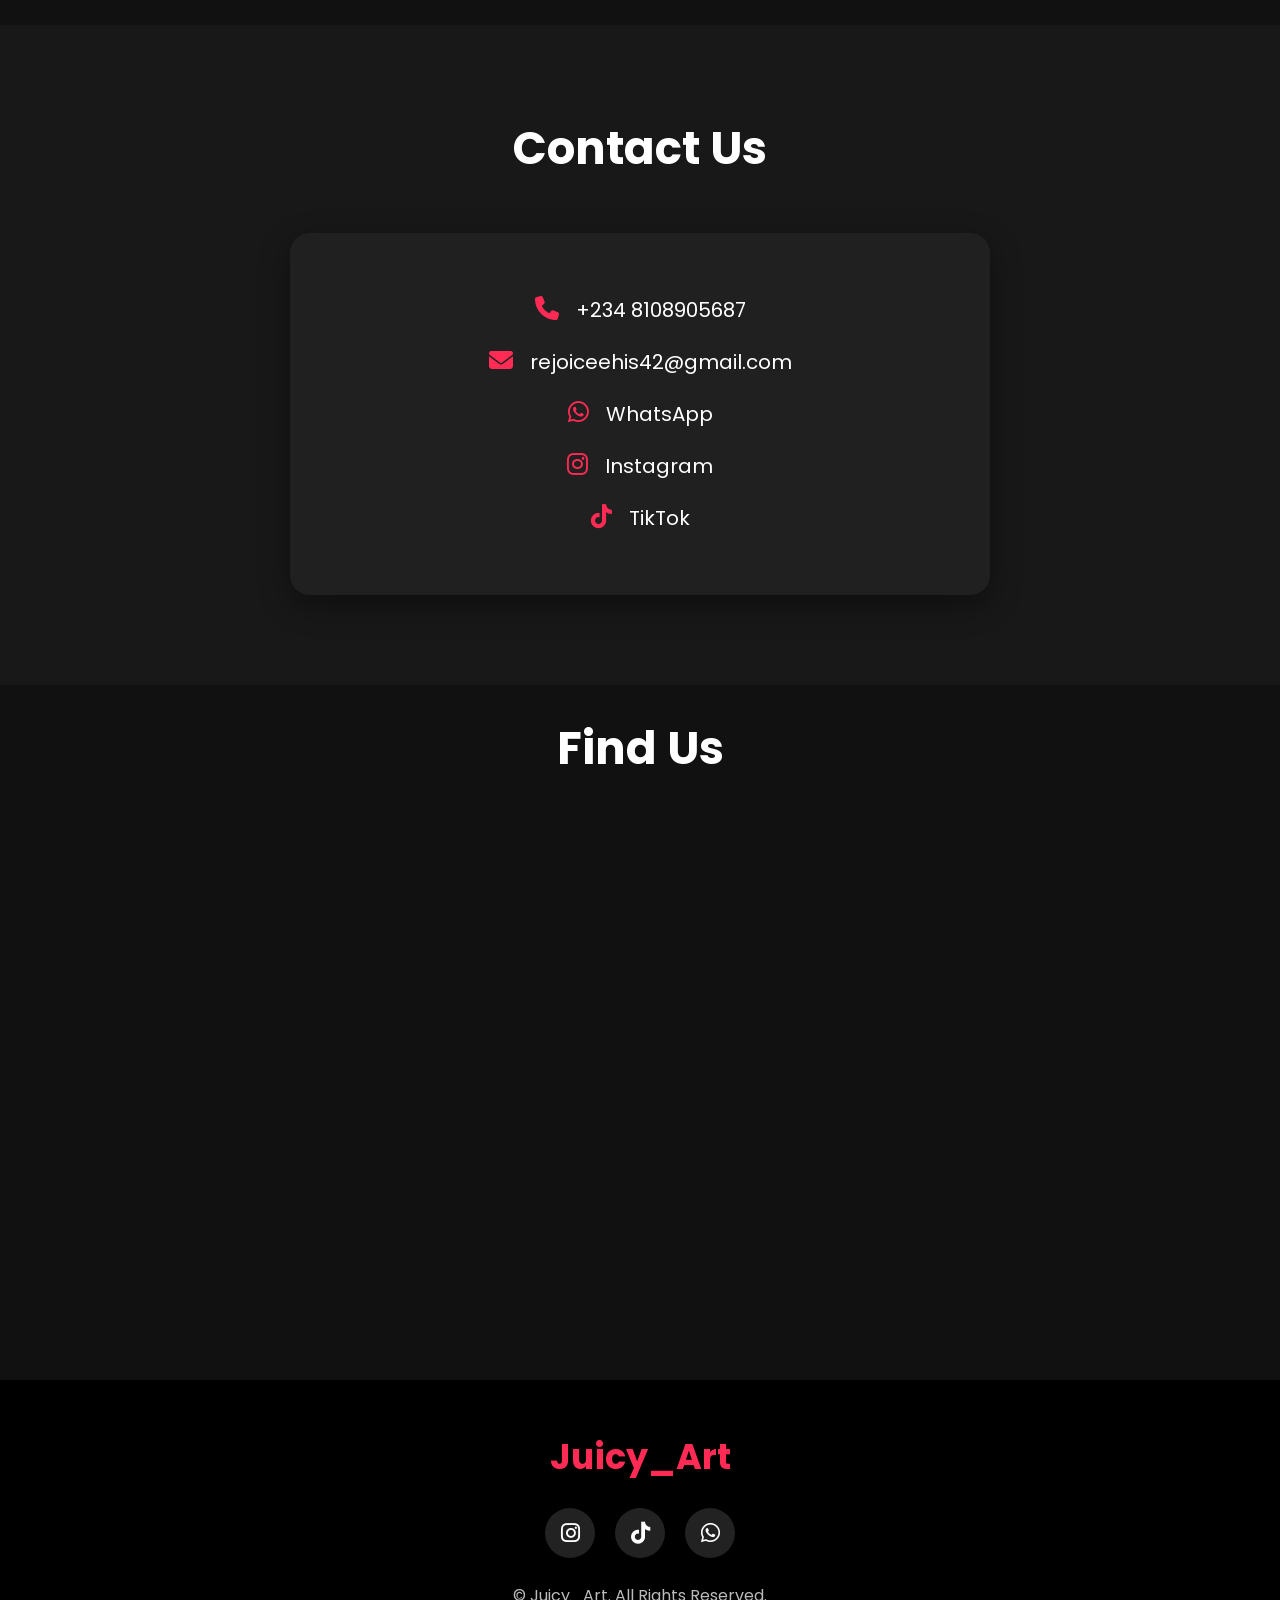
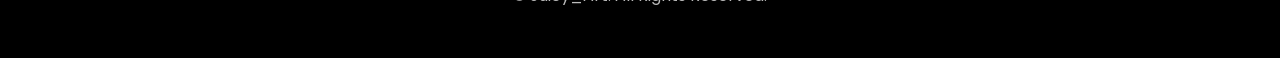
==== commit c3c66158: "new" ====
--- a/index.html
+++ b/index.html
@@ -74,7 +74,7 @@
 
 <a href="https://wa.me/2348108905687" target="_blank" class="btn1">
 
-Just one click to enroll in our physical class
+Just one click to enroll in our physical classes
 
 </a>
 </div>
--- a/css/style.css
+++ b/css/style.css
@@ -184,7 +184,7 @@
 
     display:inline-block;
 
-    padding:10px 20px;
+    padding:9px 10px;
 
     border-radius:40px;
 
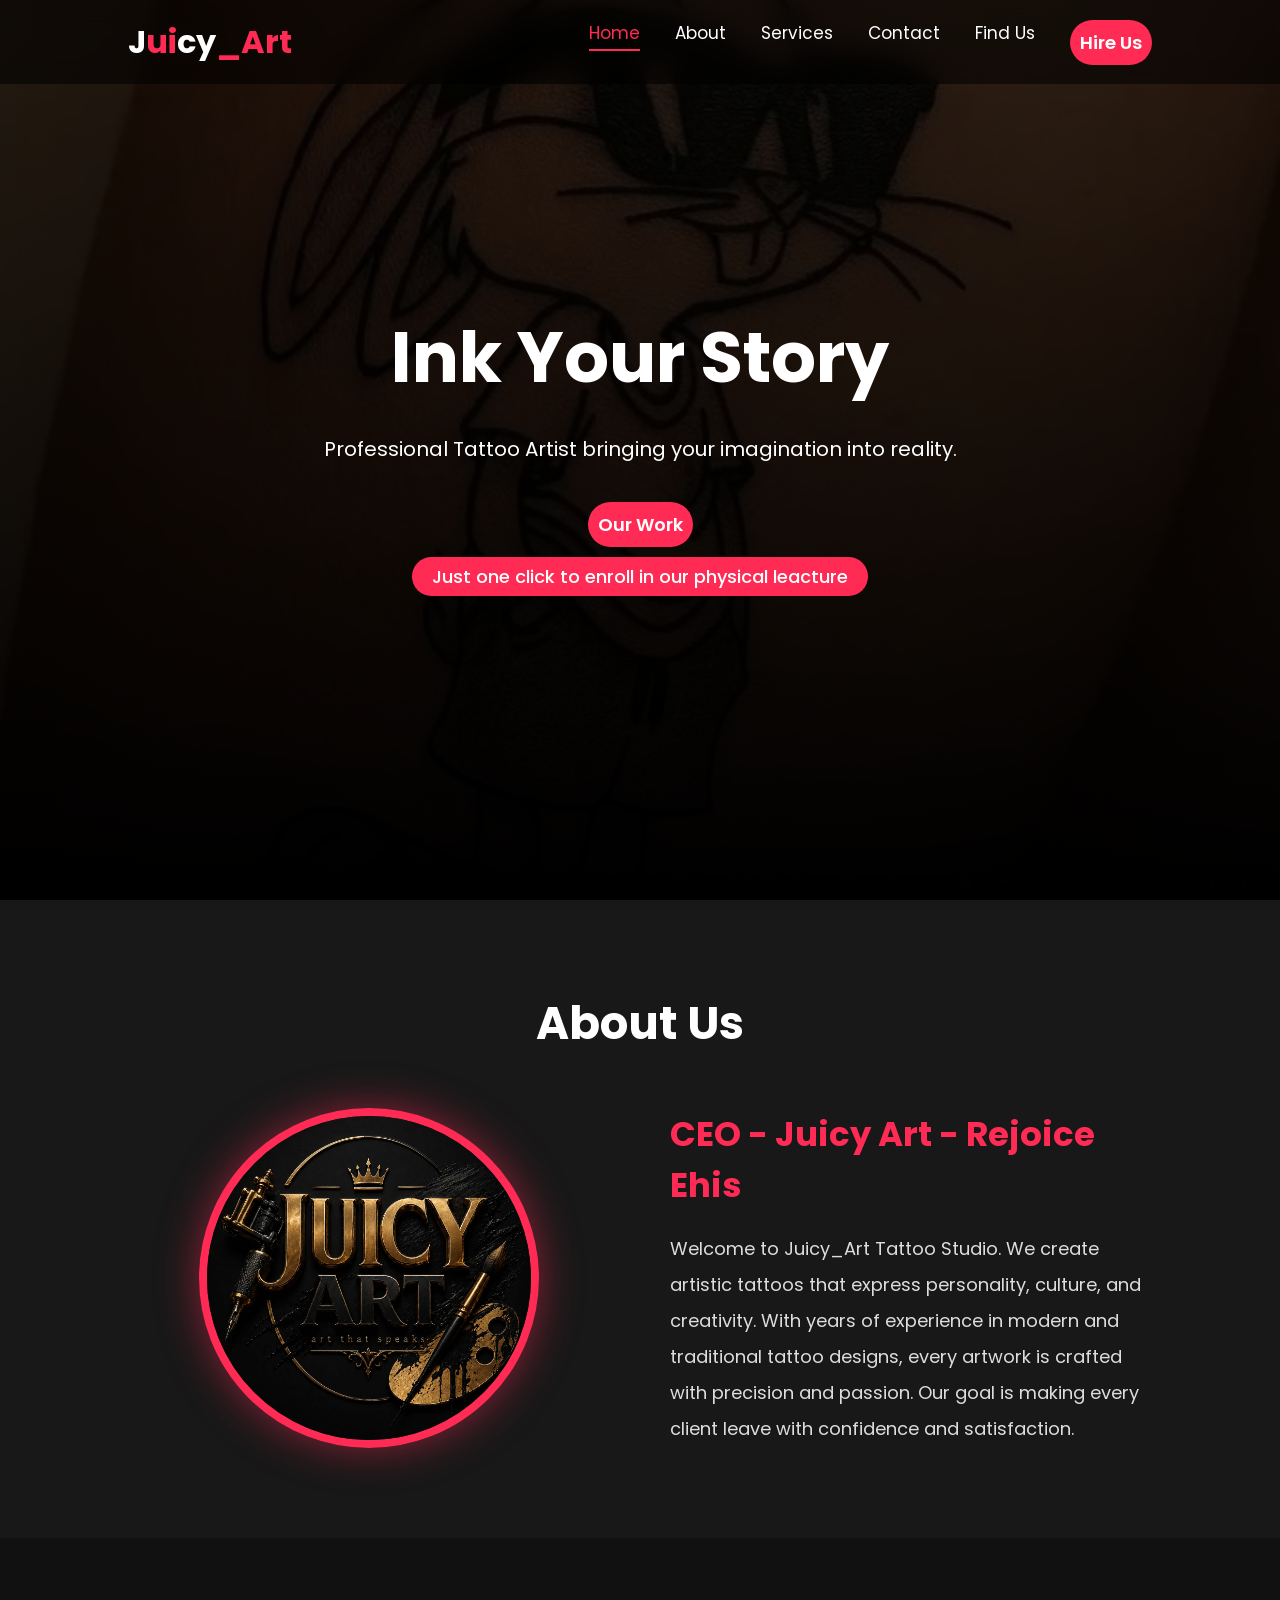
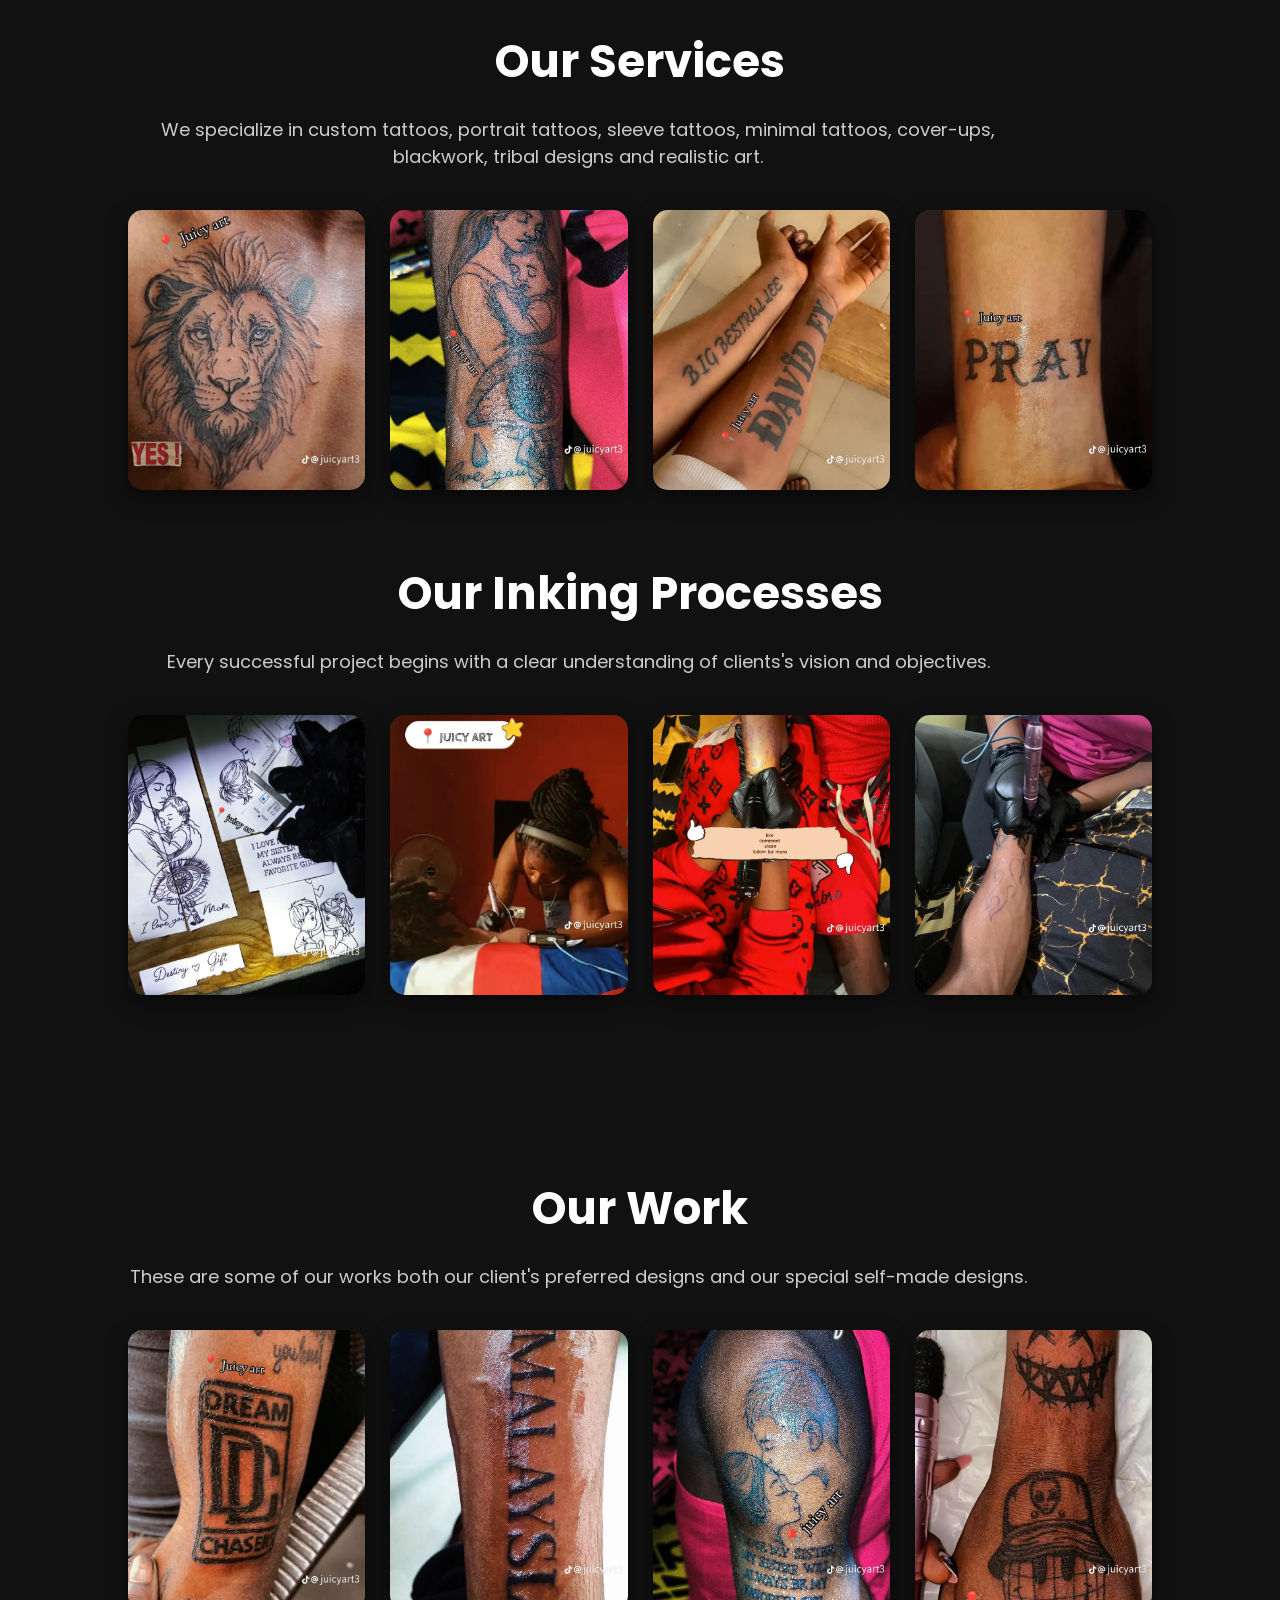
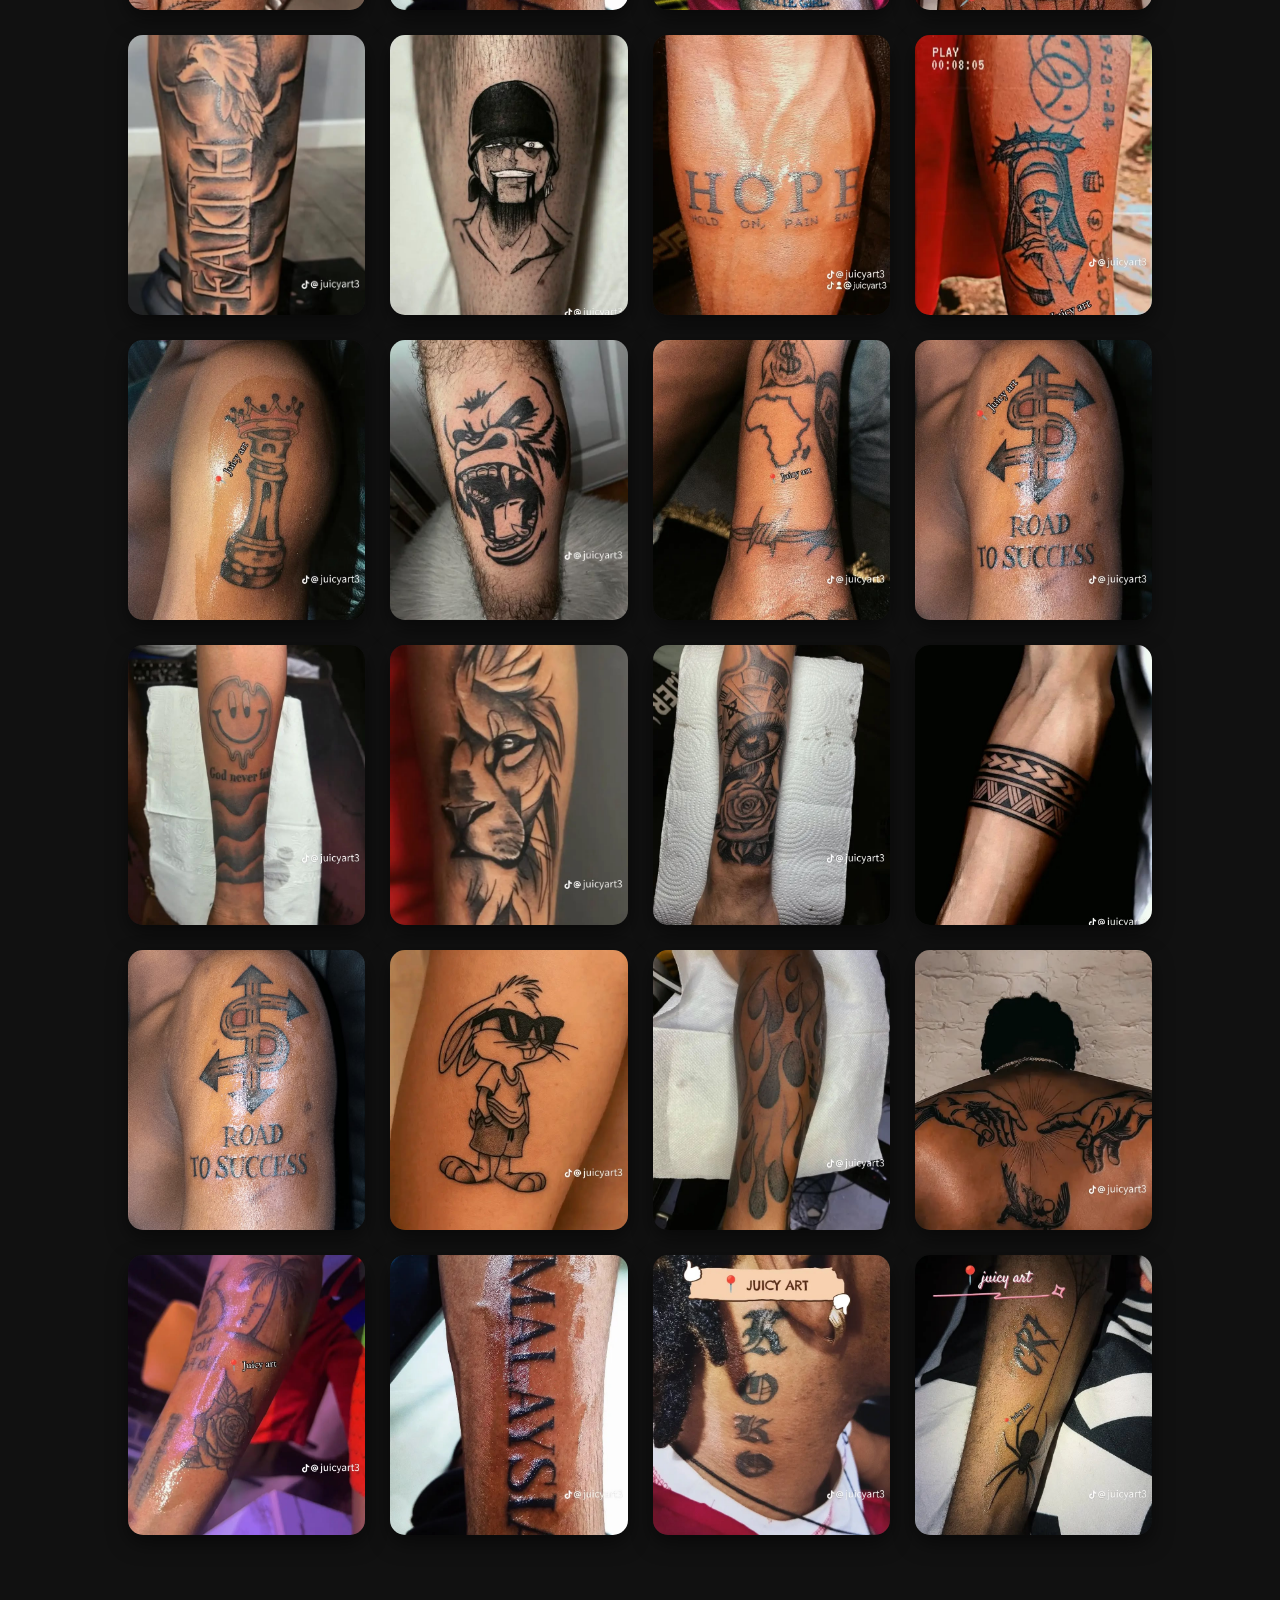
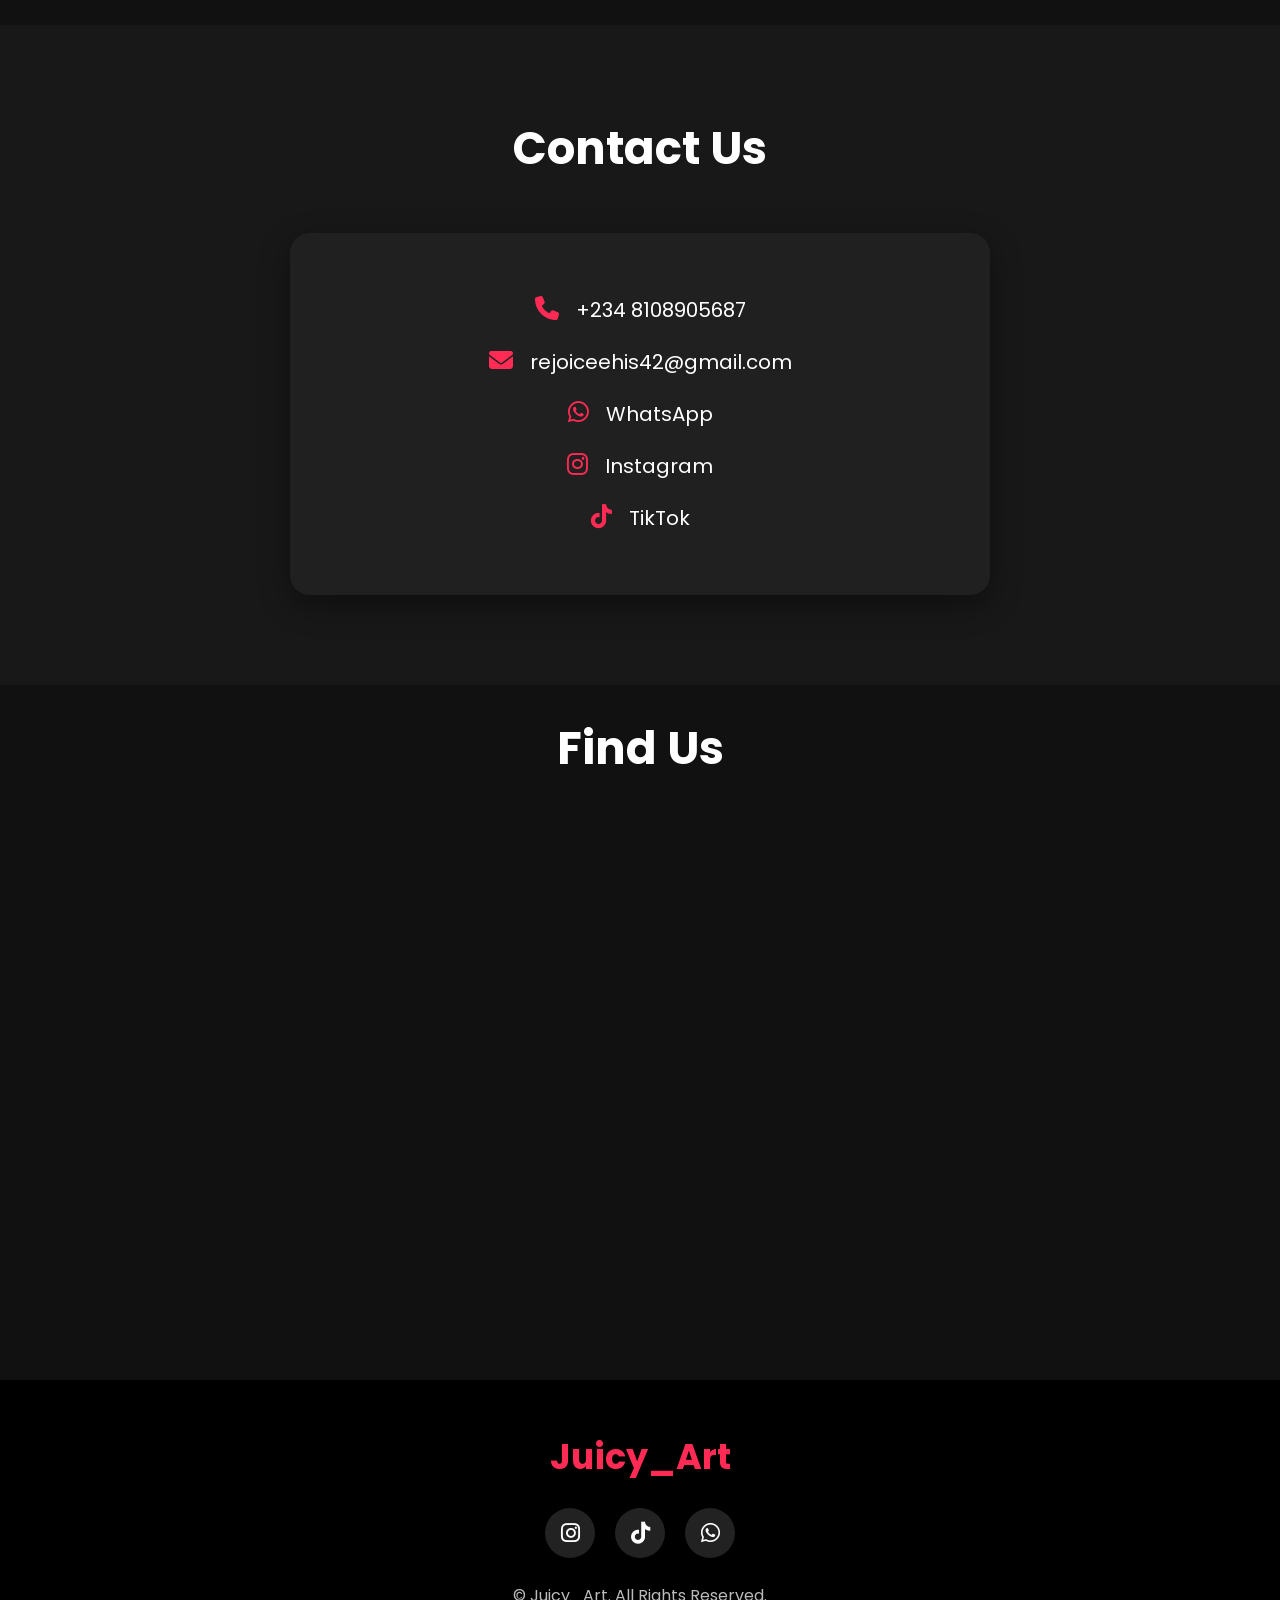
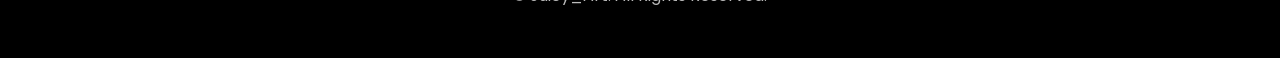
==== commit e2cccf15: "add all new" ====
--- a/index.html
+++ b/index.html
@@ -74,7 +74,7 @@
 
 <a href="https://wa.me/2348108905687" target="_blank" class="btn1">
 
-Just one click to enroll in our physical classes
+Just one click to enroll in our physical leacture
 
 </a>
 </div>
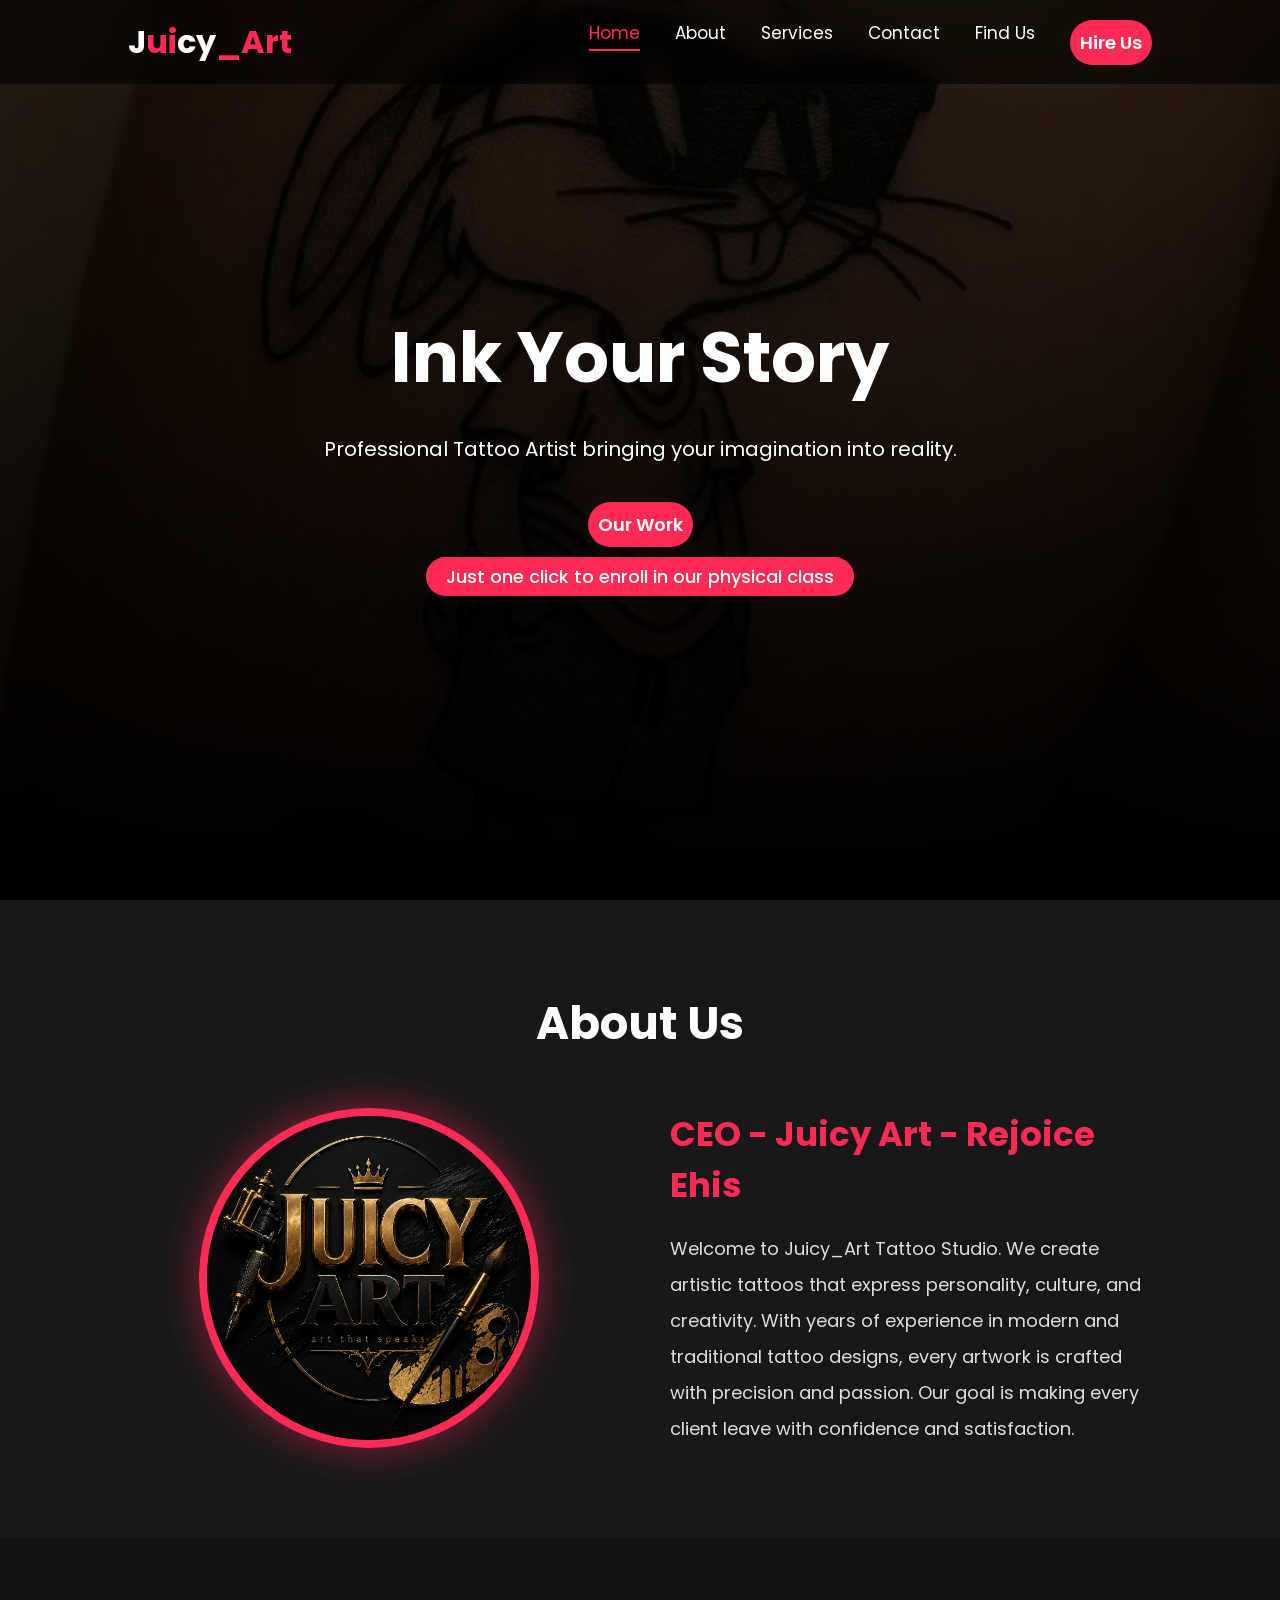
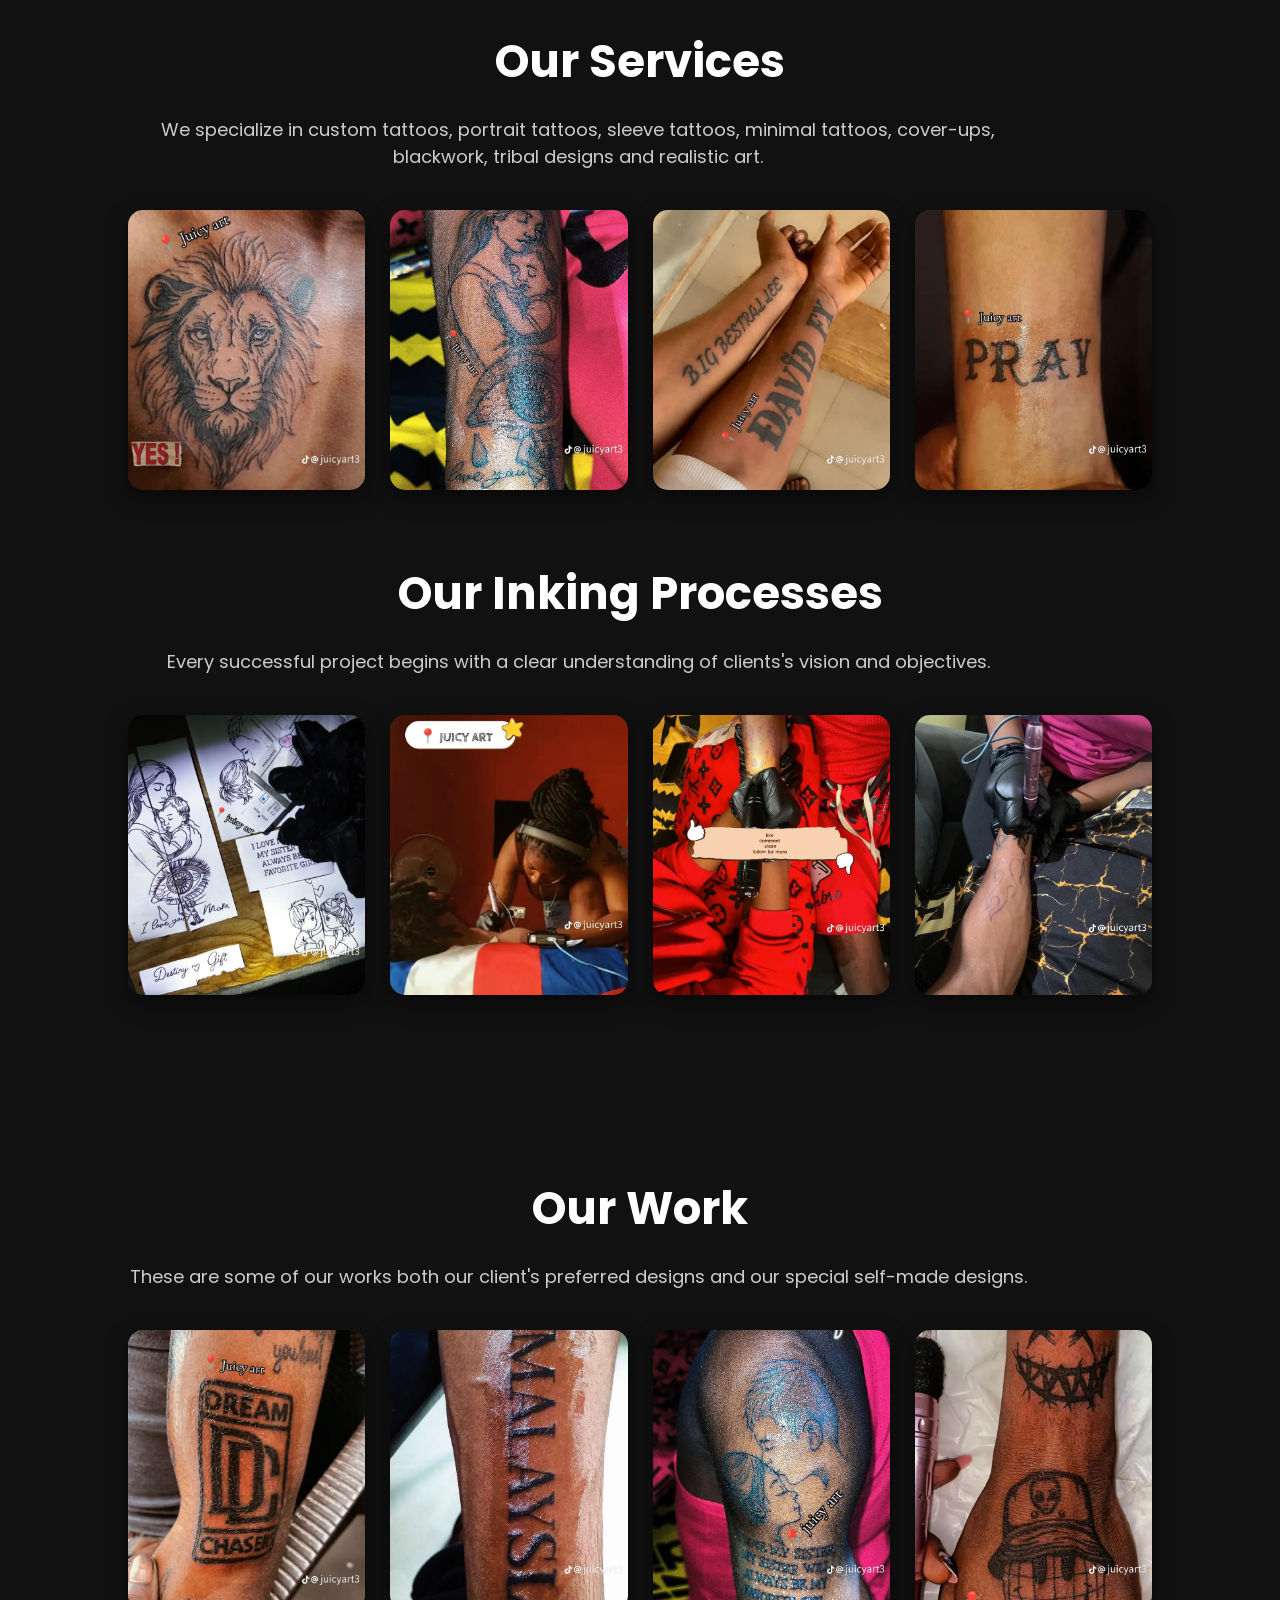
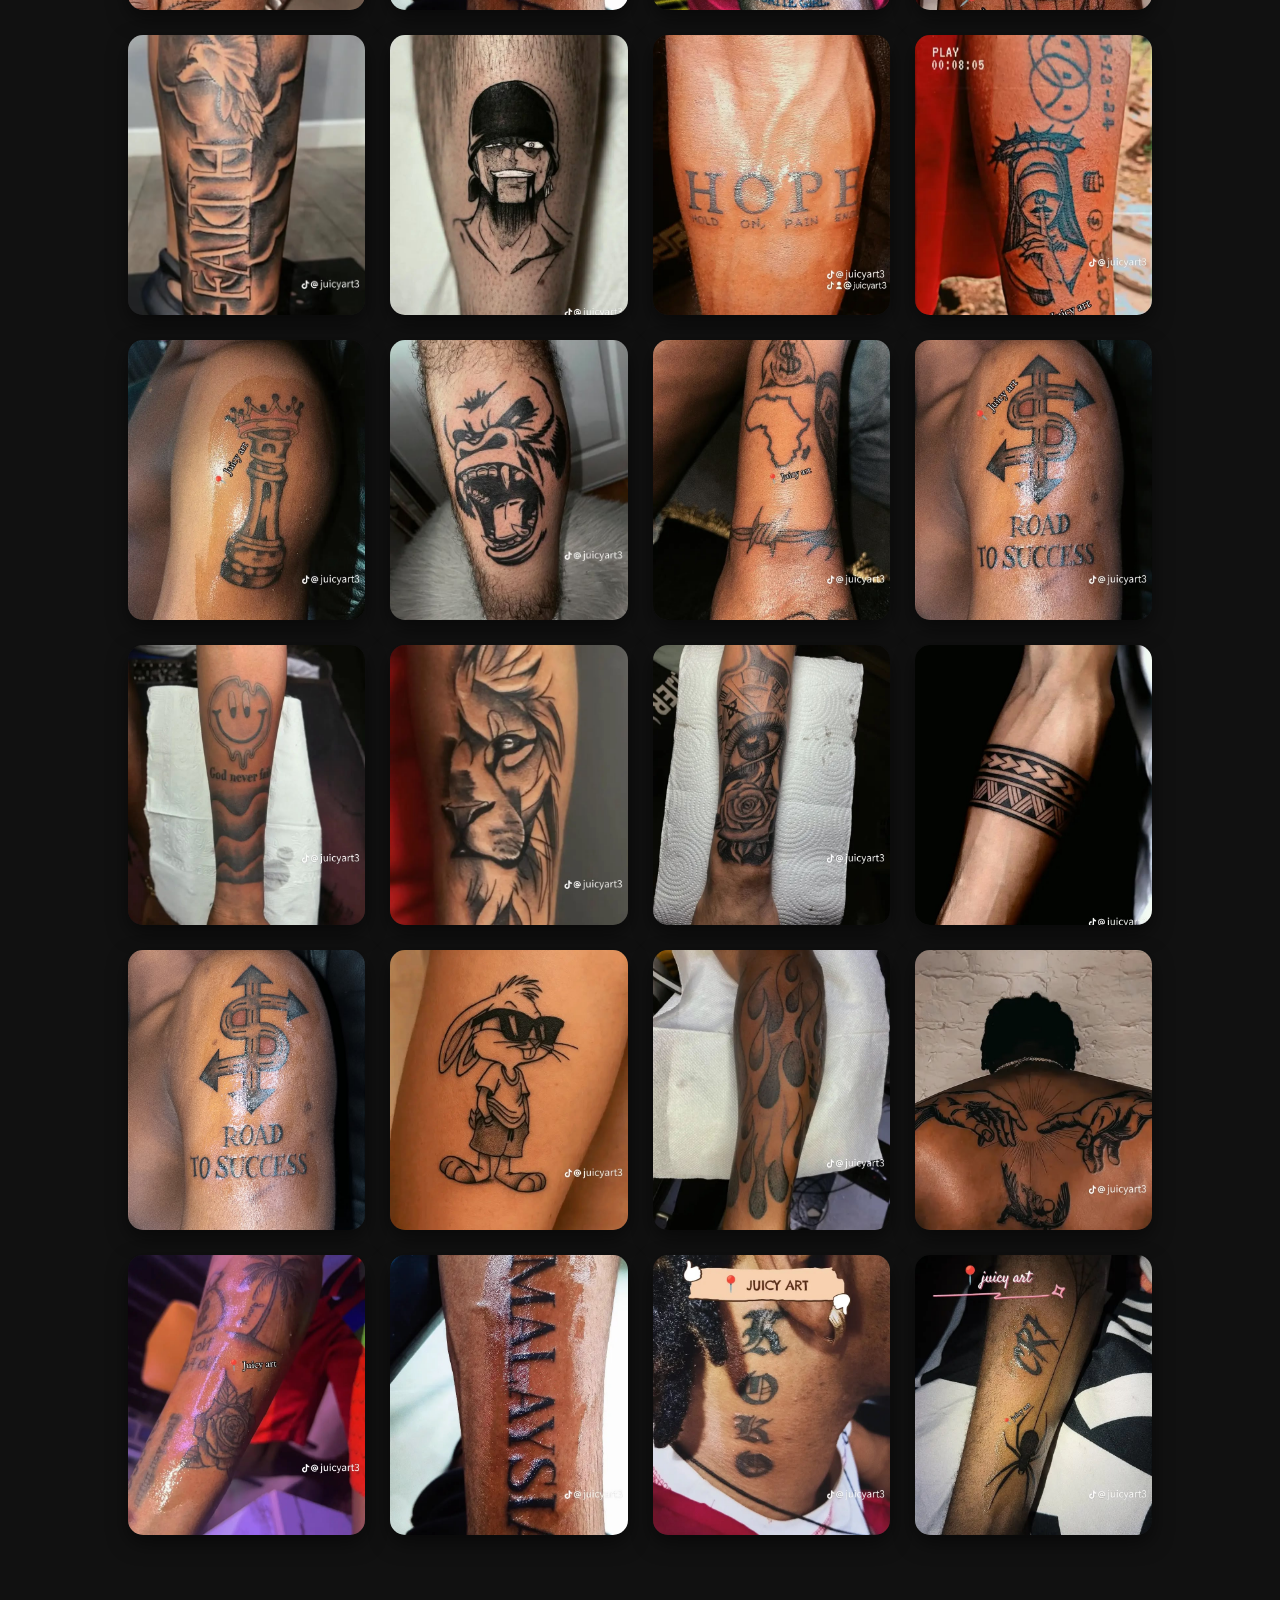
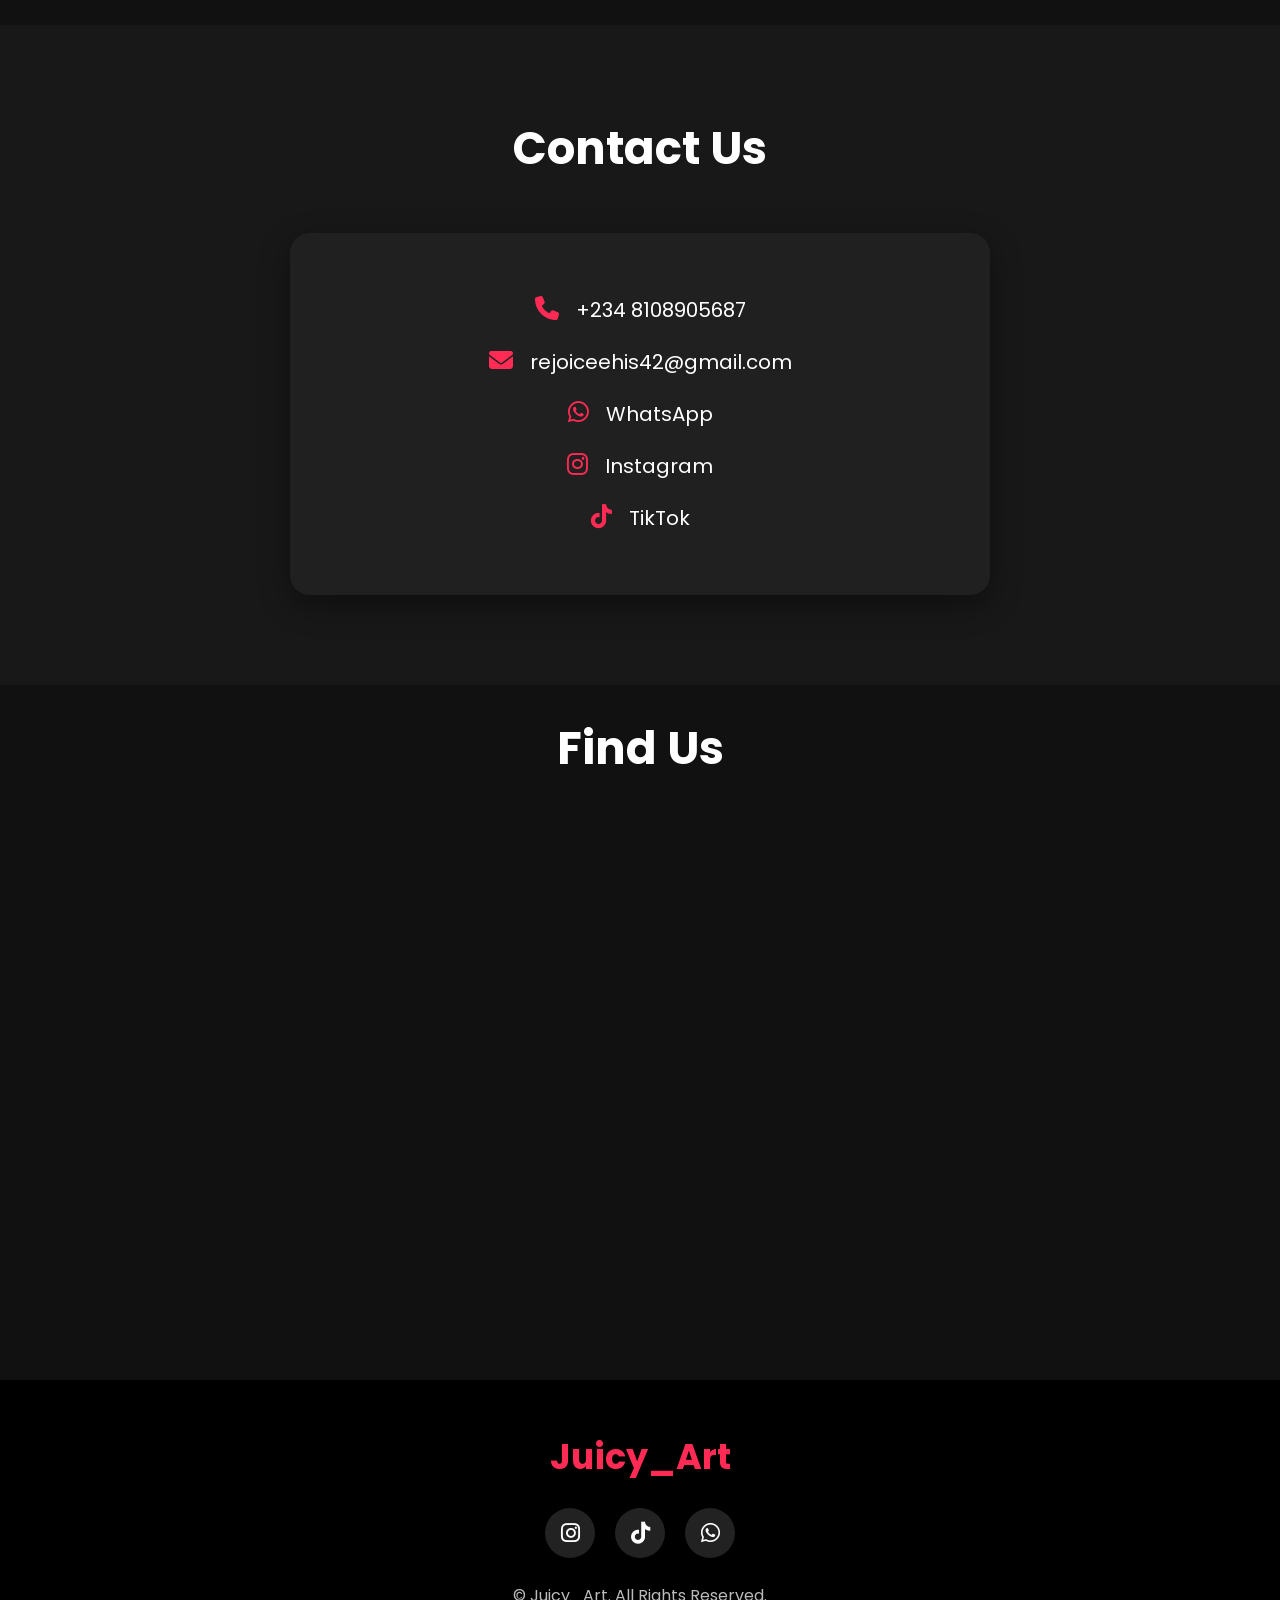
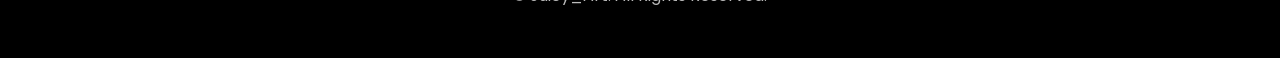
==== commit ae00dfe3: "new" ====
--- a/index.html
+++ b/index.html
@@ -74,7 +74,7 @@
 
 <a href="https://wa.me/2348108905687" target="_blank" class="btn1">
 
-Just one click to enroll in our physical leacture
+Just one click to enroll in our physical class
 
 </a>
 </div>
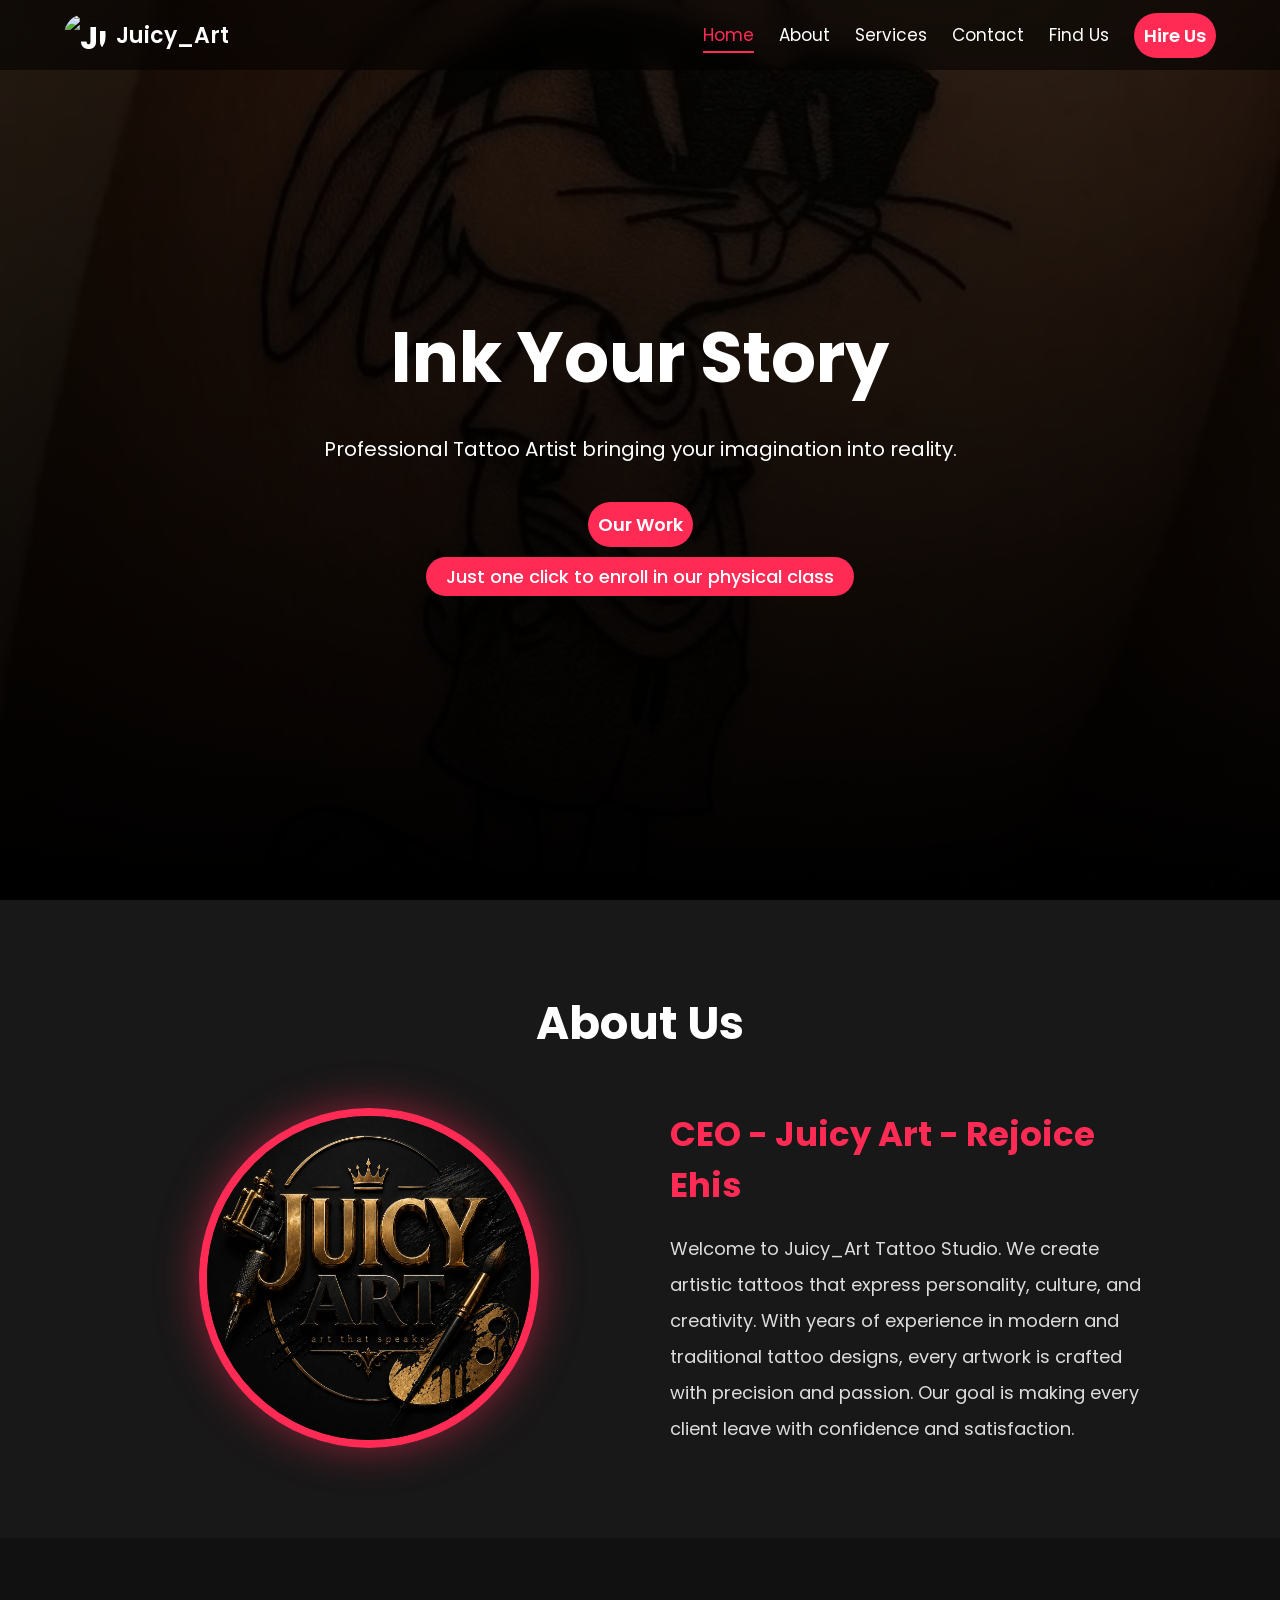
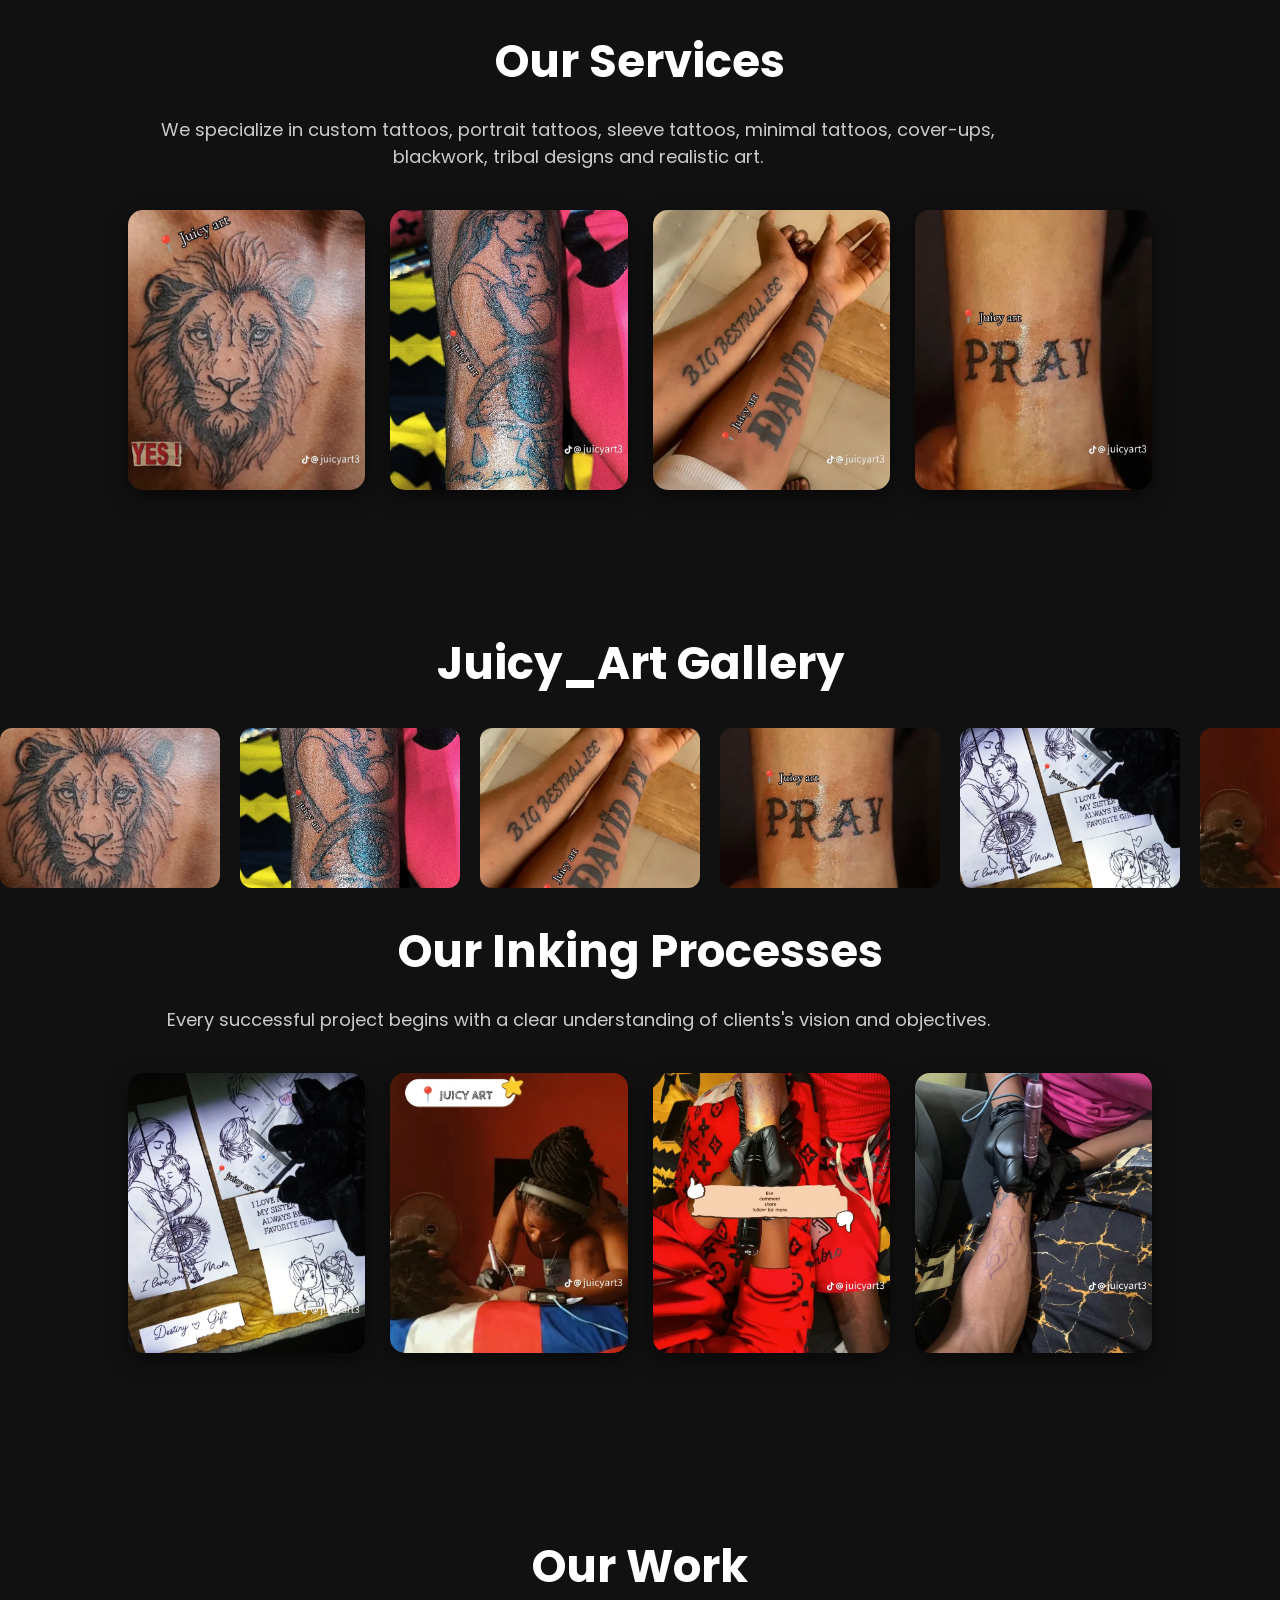
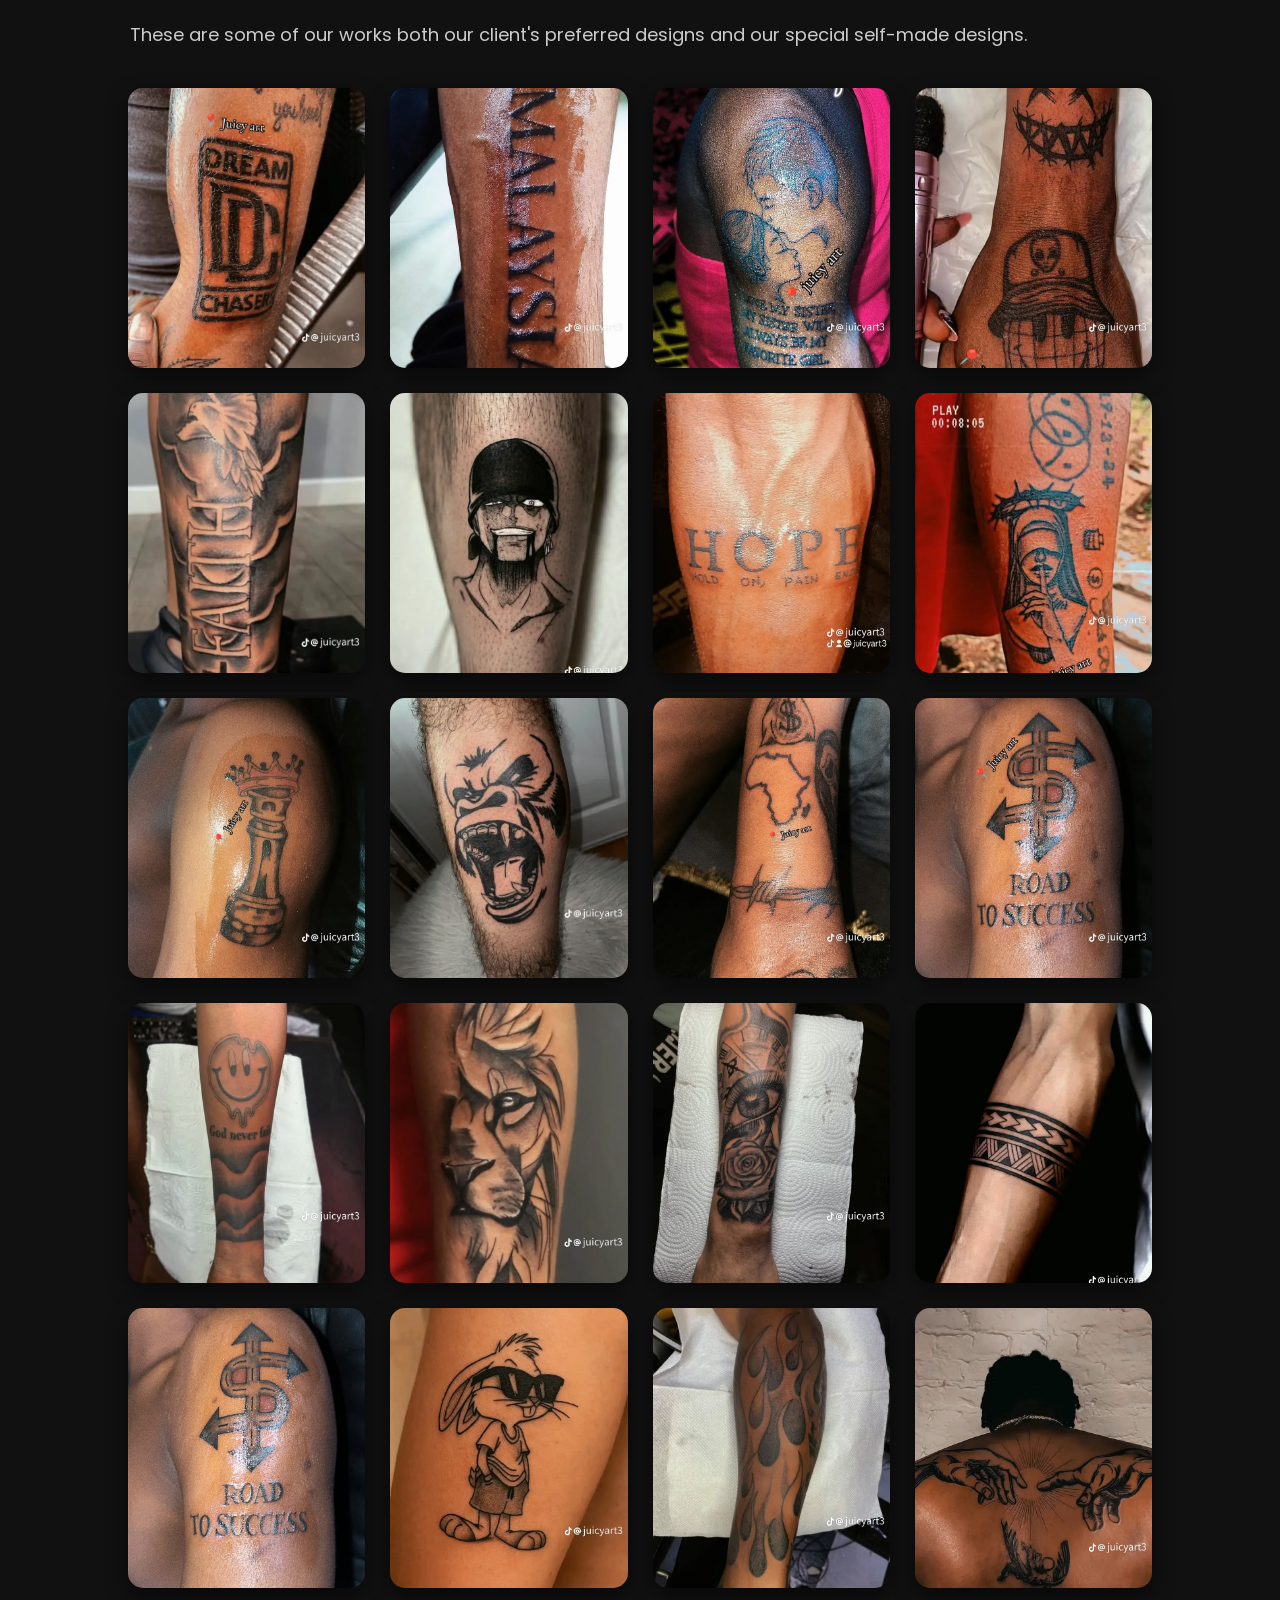
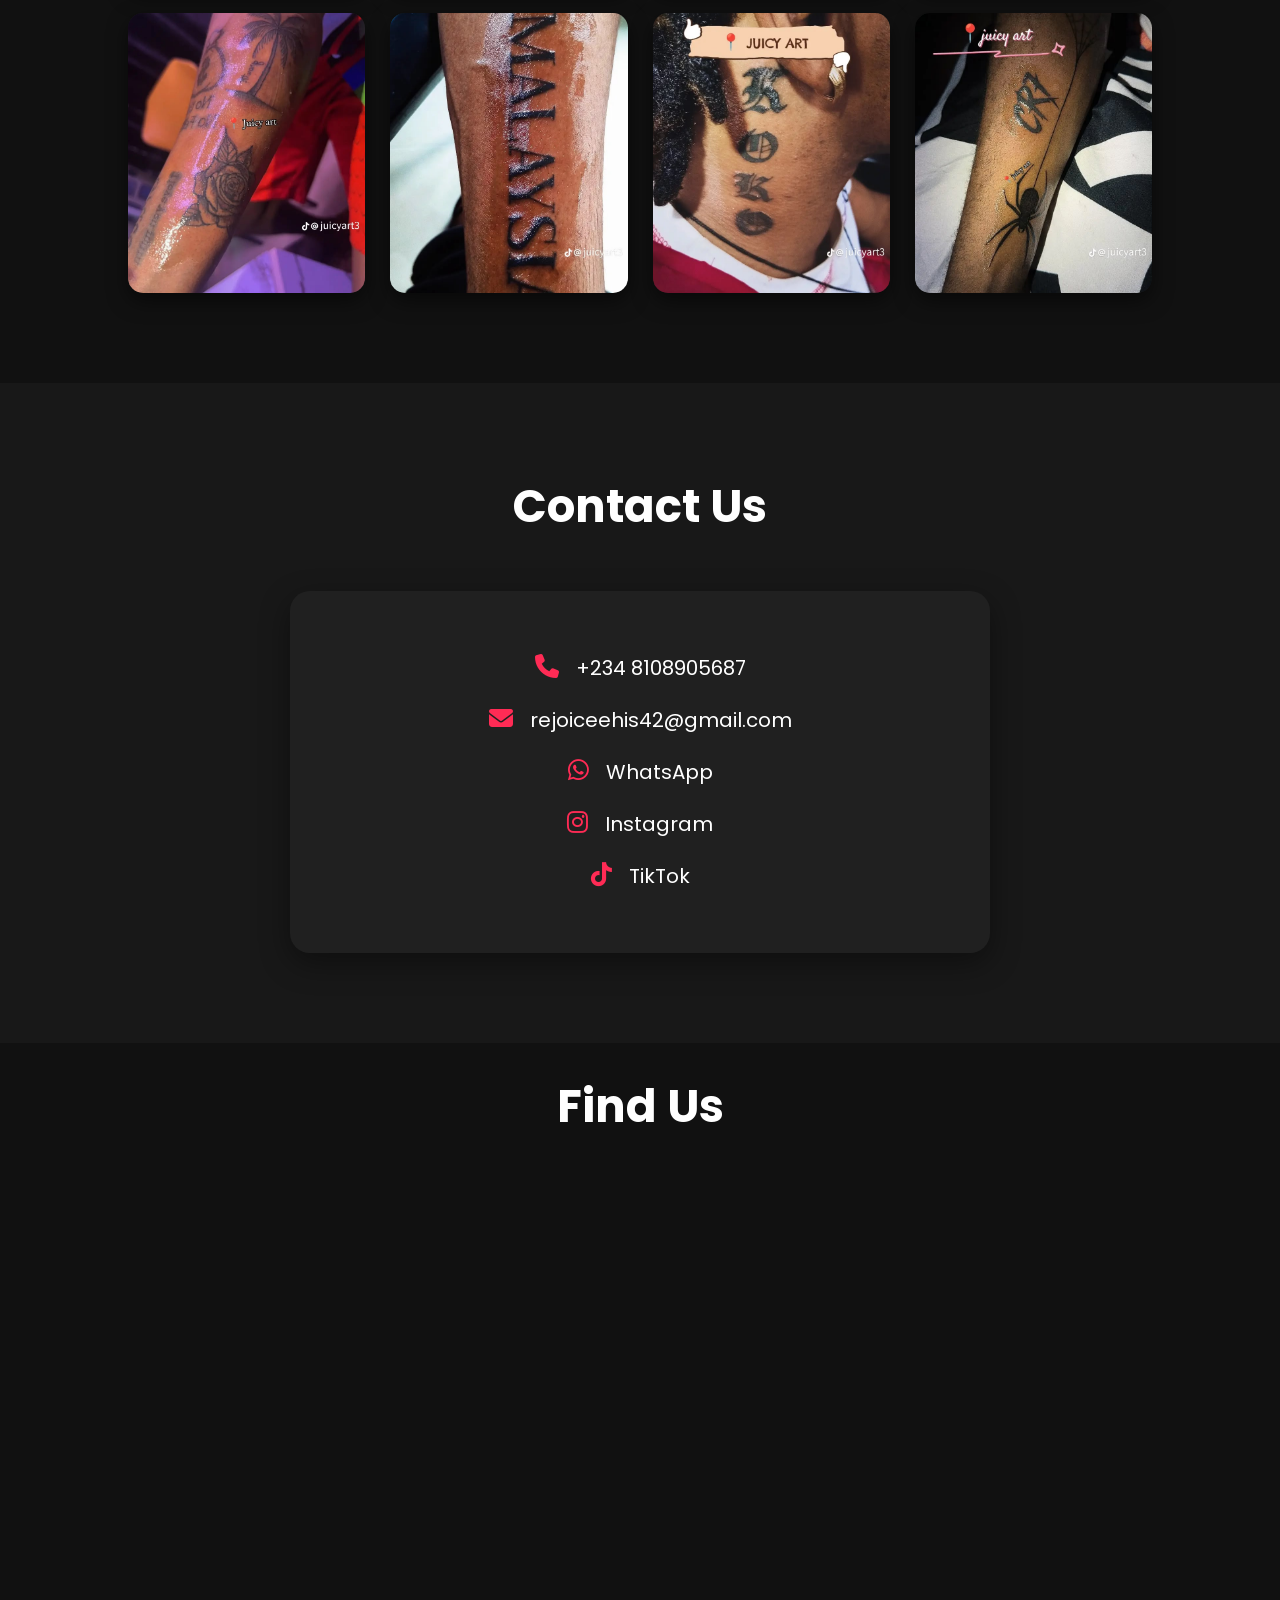
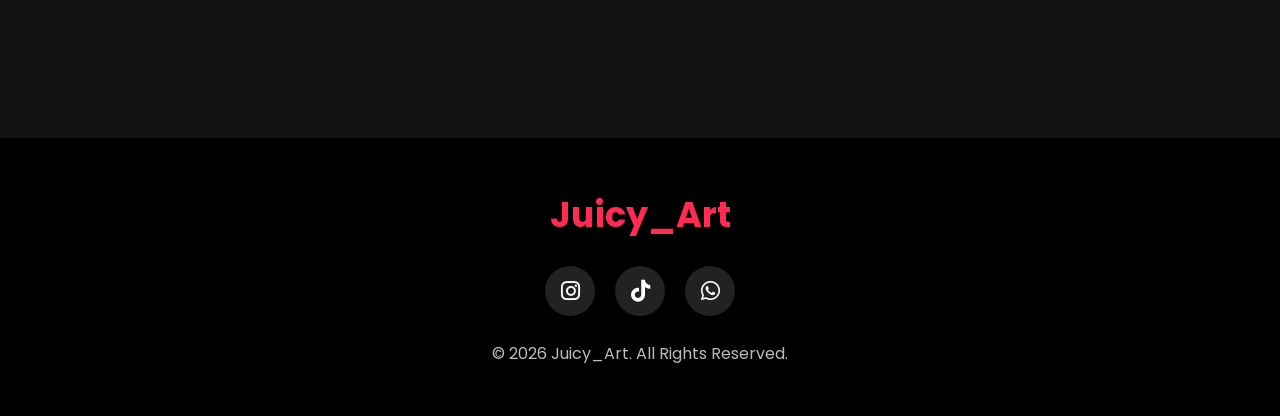
==== commit a350b81b: "add new" ====
--- a/index.html
+++ b/index.html
@@ -25,12 +25,32 @@
 
 <nav>
 
+<!-- LOGO -->
 <div class="logo">
 
-J<span>ui</span>cy<span>_Art</span>
-</div>
-
-<ul>
+<a href="#home">
+
+<img src="images/logo.jpg" alt="Juicy_Art Logo">
+
+<span>J<span>ui</span>cy<span>_Art</span></span>
+
+</a>
+
+</div>
+
+
+<!-- HAMBURGER -->
+<div class="menu-toggle" id="menu-toggle">
+
+    <span class="hamburger">☰</span>
+
+    <span class="close">✕</span>
+
+</div>
+
+
+<!-- NAVIGATION -->
+<ul id="nav-menu">
 
 <li><a href="#home">Home</a></li>
 
@@ -42,8 +62,11 @@
 
 <li><a href="#map">Find Us</a></li>
 
-<li><a class="btn" href="https://wa.me/2348108905687" target="_blank">Hire Us</a></li>
-
+<li>
+<a class="btn" href="https://wa.me/2348108905687" target="_blank">
+Hire Us
+</a>
+</li>
 
 </ul>
 
@@ -147,6 +170,39 @@
 
 </section>
 
+
+<!--================ SLOW MOVING IMAGES ================-->
+
+<section class="moving-images">
+
+<h2>Juicy_Art Gallery</h2>
+
+<div class="image-slider">
+
+<div class="image-track">
+
+<img src="images/44.jpeg" alt="Tattoo">
+<img src="images/40.jpeg" alt="Tattoo">
+<img src="images/43.jpeg" alt="Tattoo">
+<img src="images/42.jpeg" alt="Tattoo">
+<img src="images/39.jpeg" alt="Tattoo">
+<img src="images/53.jpeg" alt="Tattoo">
+
+<!-- DUPLICATE IMAGES FOR CONTINUOUS MOVEMENT -->
+
+<img src="images/44.jpeg" alt="Tattoo">
+<img src="images/40.jpeg" alt="Tattoo">
+<img src="images/43.jpeg" alt="Tattoo">
+<img src="images/42.jpeg" alt="Tattoo">
+<img src="images/39.jpeg" alt="Tattoo">
+<img src="images/53.jpeg" alt="Tattoo">
+
+</div>
+
+</div>
+
+</section>
+
 <!--================THE INKING PROCESS================-->
 
 <section id="pro">
@@ -339,13 +395,7 @@
 </div>
 
 <p>
-
-
-
-© <?php echo date("Y"); ?>
-
-Juicy_Art. All Rights Reserved.
-
+© 2026 Juicy_Art. All Rights Reserved.
 </p>
 
 </footer>
--- a/css/style.css
+++ b/css/style.css
@@ -235,9 +235,9 @@
 
 .btn1:hover{
 
-    background:white;
-
-    color:#111;
+    background:#ff2b55;
+
+    color:white;
 
     transform:translateY(-5px);
 }
@@ -646,3 +646,507 @@
     width:100%;
 }
 
+
+/*================ JUICY ART NAVBAR ================*/
+
+.logo a {
+    display: flex;
+    align-items: center;
+    gap: 10px;
+    text-decoration: none;
+}
+
+.logo img {
+    width: 42px;
+    height: 42px;
+    object-fit: cover;
+    border-radius: 50%;
+}
+
+.logo span {
+    color: white;
+}
+
+
+/* HAMBURGER */
+
+.menu-toggle {
+    display: none;
+    font-size: 28px;
+    color: white;
+    cursor: pointer;
+}
+
+
+/* MOBILE NAVBAR */
+
+@media (max-width: 768px) {
+
+    nav {
+        position: relative;
+    }
+
+    .menu-toggle {
+        display: block;
+        cursor: pointer;
+    }
+
+    nav ul {
+        position: absolute;
+        top: 100%;
+        right: 0;
+        width: 250px;
+
+        display: none;
+        flex-direction: column;
+
+        background: #111;
+
+        padding: 20px;
+
+        gap: 15px;
+
+        border-radius: 0 0 10px 10px;
+
+        z-index: 9999;
+    }
+
+    nav ul.active {
+        display: flex;
+    }
+
+    nav ul li {
+        width: 100%;
+        text-align: center;
+    }
+
+    nav ul li a {
+        display: block;
+        width: 100%;
+    }
+
+}
+
+
+/*================ SLOW MOVING IMAGE SLIDER ================*/
+
+.moving-images {
+    width: 100%;
+    overflow: hidden;
+    padding: 50px 0;
+}
+
+.moving-images h2 {
+    text-align: center;
+    margin-bottom: 30px;
+}
+
+.image-slider {
+    width: 100%;
+    overflow: hidden;
+    position: relative;
+}
+
+.image-track {
+    display: flex;
+    width: max-content;
+    gap: 20px;
+
+    animation: moveImages 35s linear infinite;
+}
+
+.image-track img {
+    width: 220px;
+    height: 160px;
+
+    object-fit: cover;
+
+    border-radius: 12px;
+
+    flex-shrink: 0;
+}
+
+
+/* SLOW CONTINUOUS MOVEMENT */
+
+@keyframes moveImages {
+
+    0% {
+        transform: translateX(-50%);
+    }
+
+    100% {
+        transform: translateX(0);
+    }
+
+}
+
+/*==================================================
+   JUICY_ART RESPONSIVE NAVBAR
+==================================================*/
+
+/* Prevent the whole page from creating horizontal scrolling */
+html,
+body {
+    width: 100%;
+    max-width: 100%;
+    overflow-x: hidden;
+}
+
+
+/*================ DESKTOP NAVBAR ================*/
+
+header {
+    width: 100%;
+}
+
+nav {
+    width: 100%;
+    min-height: 70px;
+
+    display: flex;
+    align-items: center;
+    justify-content: space-between;
+
+    padding: 10px 5%;
+
+    box-sizing: border-box;
+}
+
+
+/*================ LOGO ================*/
+
+.logo {
+    flex-shrink: 0;
+}
+
+.logo a {
+    display: flex;
+    align-items: center;
+    gap: 10px;
+
+    text-decoration: none;
+    white-space: nowrap;
+}
+
+.logo img {
+    width: 42px;
+    height: 42px;
+
+    object-fit: cover;
+    border-radius: 50%;
+
+    flex-shrink: 0;
+}
+
+.logo a > span {
+    color: white;
+    font-size: 22px;
+    font-weight: 600;
+}
+
+
+/*================ NAVIGATION ================*/
+
+nav ul {
+    display: flex;
+    align-items: center;
+    justify-content: flex-end;
+
+    gap: 25px;
+
+    margin: 0;
+    padding: 0;
+
+    list-style: none;
+}
+
+nav ul li {
+    list-style: none;
+}
+
+nav ul li a {
+    text-decoration: none;
+}
+
+
+/*================ HAMBURGER ================*/
+
+.menu-toggle {
+    display: none;
+
+    font-size: 26px;
+    color: white;
+
+    cursor: pointer;
+
+    flex-shrink: 0;
+}
+
+
+/*==================================================
+   MOBILE NAVBAR
+==================================================*/
+
+@media (max-width: 768px) {
+
+    nav {
+        width: 100%;
+
+        min-height: 65px;
+
+        padding: 10px 20px;
+
+        display: flex;
+        align-items: center;
+        justify-content: space-between;
+
+        box-sizing: border-box;
+    }
+
+
+    /* LOGO */
+
+    .logo {
+        display: flex;
+        align-items: center;
+
+        max-width: calc(100% - 60px);
+
+        flex-shrink: 1;
+    }
+
+    .logo a {
+        display: flex;
+        align-items: center;
+
+        gap: 8px;
+
+        white-space: nowrap;
+    }
+
+    .logo img {
+        width: 38px;
+        height: 38px;
+    }
+
+    .logo a > span {
+        font-size: 19px;
+    }
+
+
+    /* HAMBURGER */
+
+    .menu-toggle {
+        display: flex;
+
+        align-items: center;
+        justify-content: center;
+
+        width: 42px;
+        height: 42px;
+
+        flex-shrink: 0;
+
+        margin-left: auto;
+    }
+
+
+    /* MOBILE MENU */
+
+    nav ul {
+        position: absolute;
+
+        top: 65px;
+        right: 15px;
+
+        width: 220px;
+        max-width: calc(100vw - 30px);
+
+        display: none;
+
+        flex-direction: column;
+        align-items: stretch;
+
+        gap: 0;
+
+        padding: 10px 0;
+        margin: 0;
+
+        background: #111;
+
+        border-radius: 10px;
+
+        box-shadow: 0 5px 20px rgba(0, 0, 0, 0.4);
+
+        z-index: 9999;
+
+        box-sizing: border-box;
+    }
+
+
+    /* SHOW MENU */
+
+    nav ul.active {
+        display: flex;
+    }
+
+
+    /* MENU ITEMS */
+
+    nav ul li {
+        width: 100%;
+    }
+
+    nav ul li a {
+        display: block;
+
+        width: 100%;
+
+        padding: 13px 20px;
+
+        box-sizing: border-box;
+
+        text-align: center;
+    }
+
+
+    /* HIRE US BUTTON */
+
+    nav ul li:last-child {
+        padding: 5px 15px;
+        box-sizing: border-box;
+    }
+
+    nav ul li:last-child a {
+        width: 100%;
+    }
+
+}
+
+
+/*==================================================
+   SMALL PHONES
+==================================================*/
+
+@media (max-width: 400px) {
+
+    nav {
+        padding: 8px 15px;
+    }
+
+    .logo img {
+        width: 35px;
+        height: 35px;
+    }
+
+    .logo a > span {
+        font-size: 17px;
+    }
+
+    .menu-toggle {
+        width: 38px;
+        height: 38px;
+        font-size: 24px;
+    }
+
+    nav ul {
+        top: 61px;
+        right: 10px;
+
+        width: 210px;
+        max-width: calc(100vw - 20px);
+    }
+
+}
+
+/*================ MENU ICONS ================*/
+
+.menu-toggle {
+    position: relative;
+    display: none;
+}
+
+.menu-open,
+.menu-close {
+    font-size: 26px;
+}
+
+.menu-close {
+    display: none;
+}
+
+
+/* When menu is open */
+
+.menu-toggle.active .menu-open {
+    display: none;
+}
+
+.menu-toggle.active .menu-close {
+    display: block;
+}
+
+
+/* MOBILE */
+
+@media (max-width: 768px) {
+
+    .menu-toggle {
+        display: flex;
+        align-items: center;
+        justify-content: center;
+
+        width: 42px;
+        height: 42px;
+
+        color: white;
+        cursor: pointer;
+    }
+
+}
+
+
+/*================ MOBILE MENU ICON ================*/
+
+.menu-toggle {
+    display: none;
+    cursor: pointer;
+    font-size: 28px;
+    color: white;
+    z-index: 10001;
+}
+
+.menu-toggle .close {
+    display: none;
+}
+
+
+/* MOBILE */
+
+@media (max-width: 768px) {
+
+    .menu-toggle {
+        display: block;
+    }
+
+    /* Hamburger is visible normally */
+    .menu-toggle .hamburger {
+        display: inline;
+    }
+
+    /* X is hidden normally */
+    .menu-toggle .close {
+        display: none;
+    }
+
+    /* When menu is open */
+    .menu-toggle.active .hamburger {
+        display: none;
+    }
+
+    .menu-toggle.active .close {
+        display: inline;
+    }
+
+}
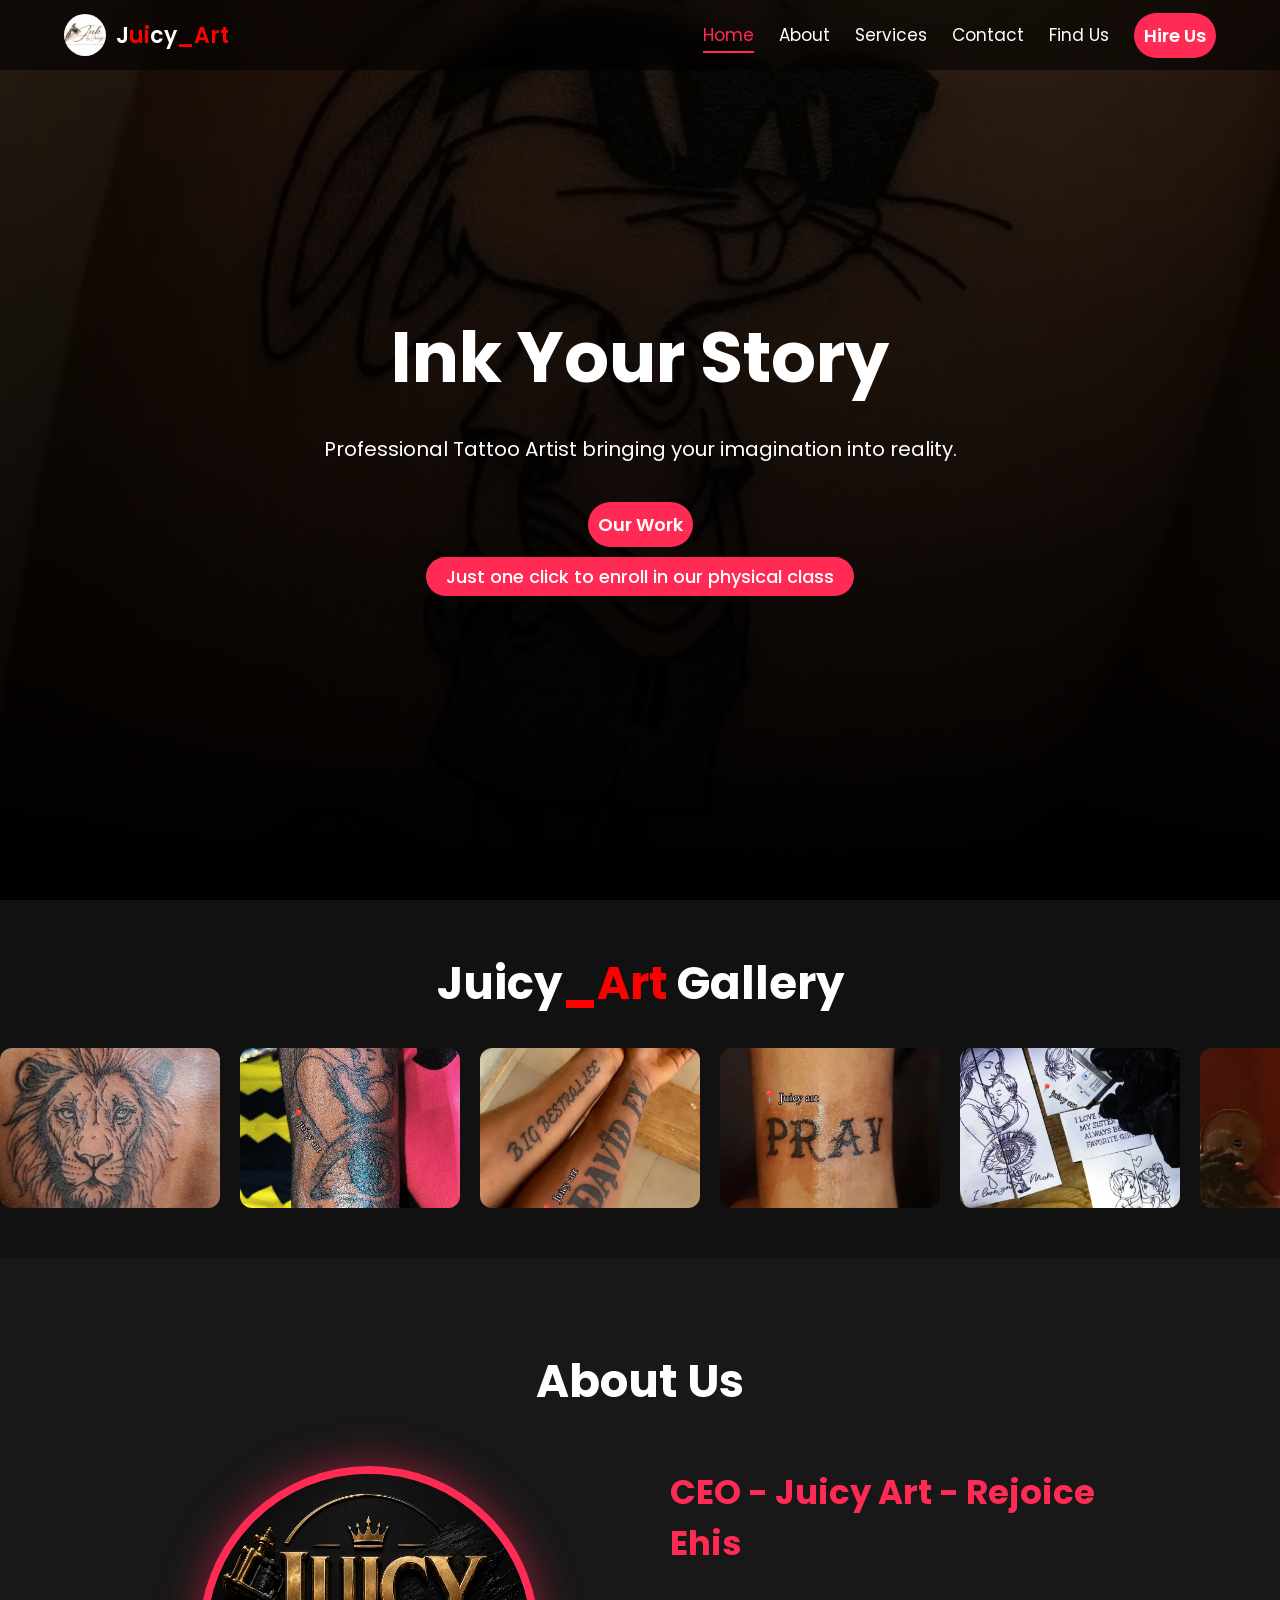
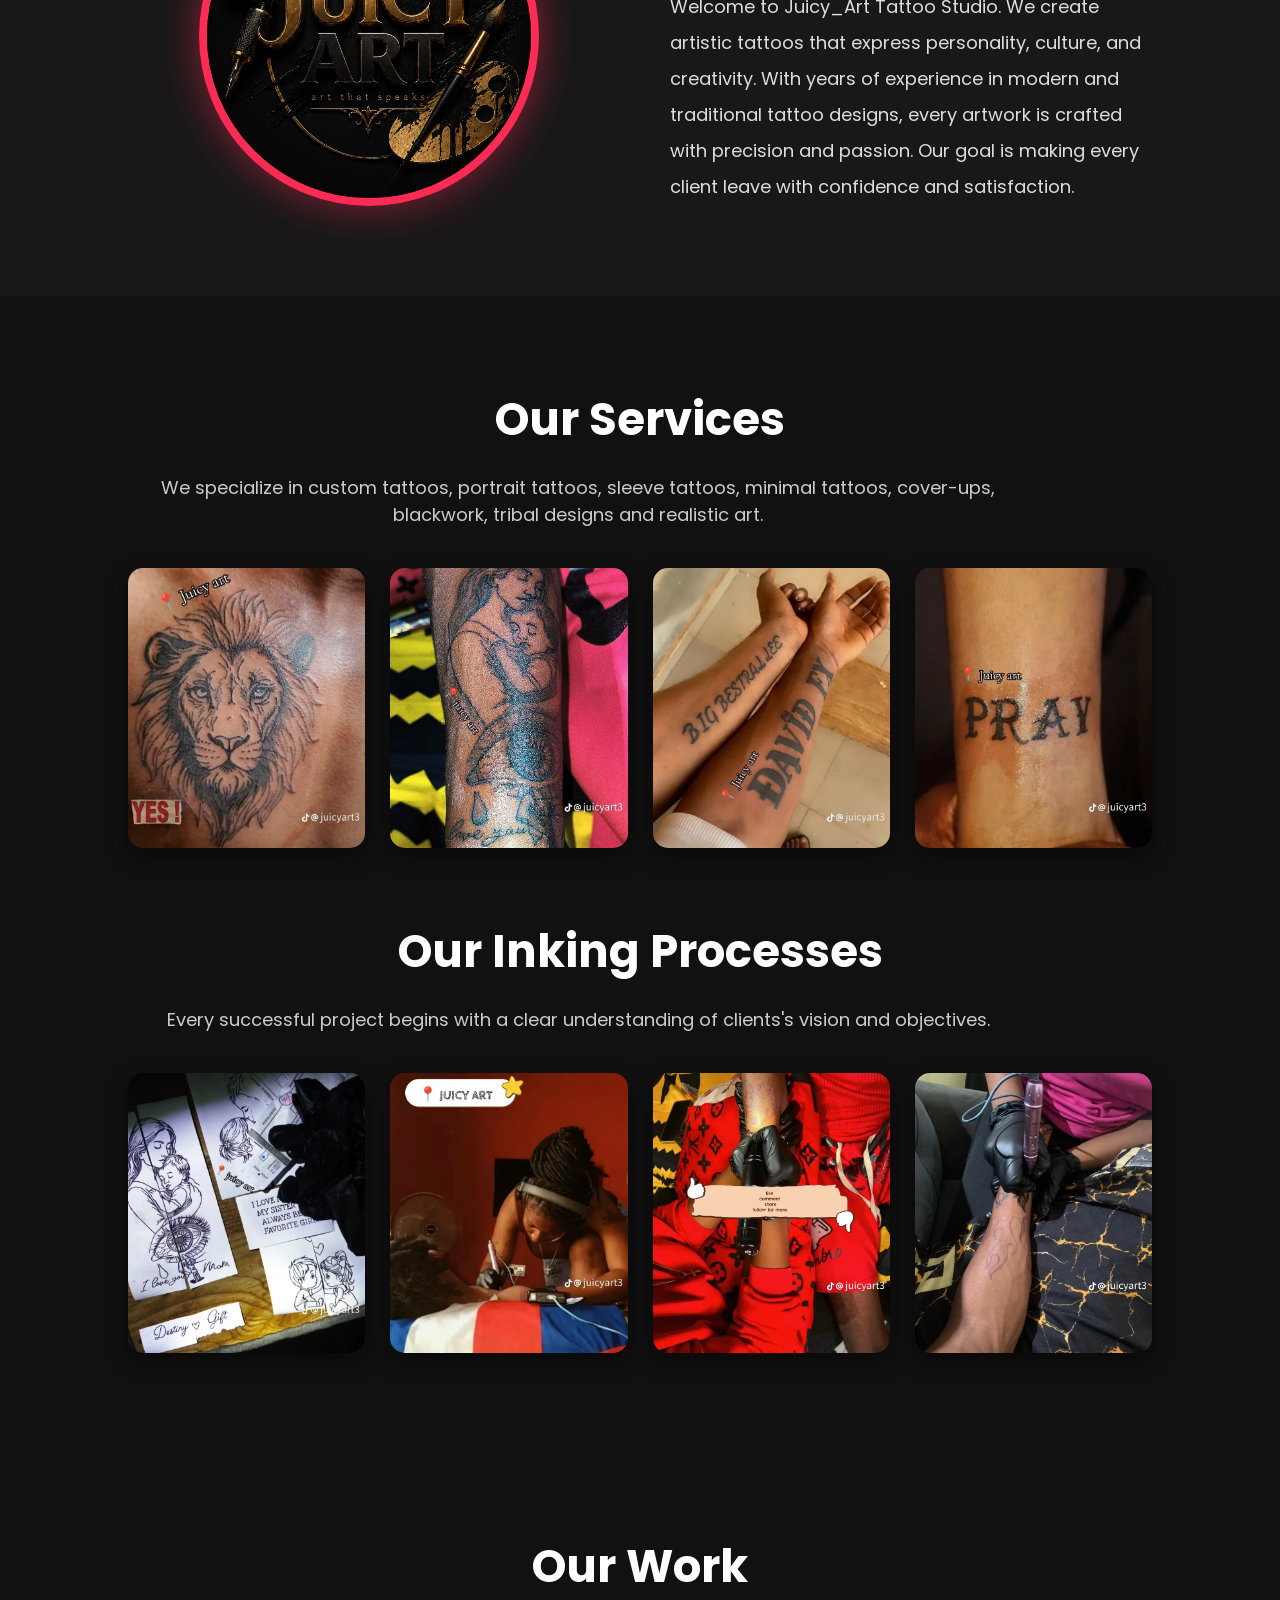
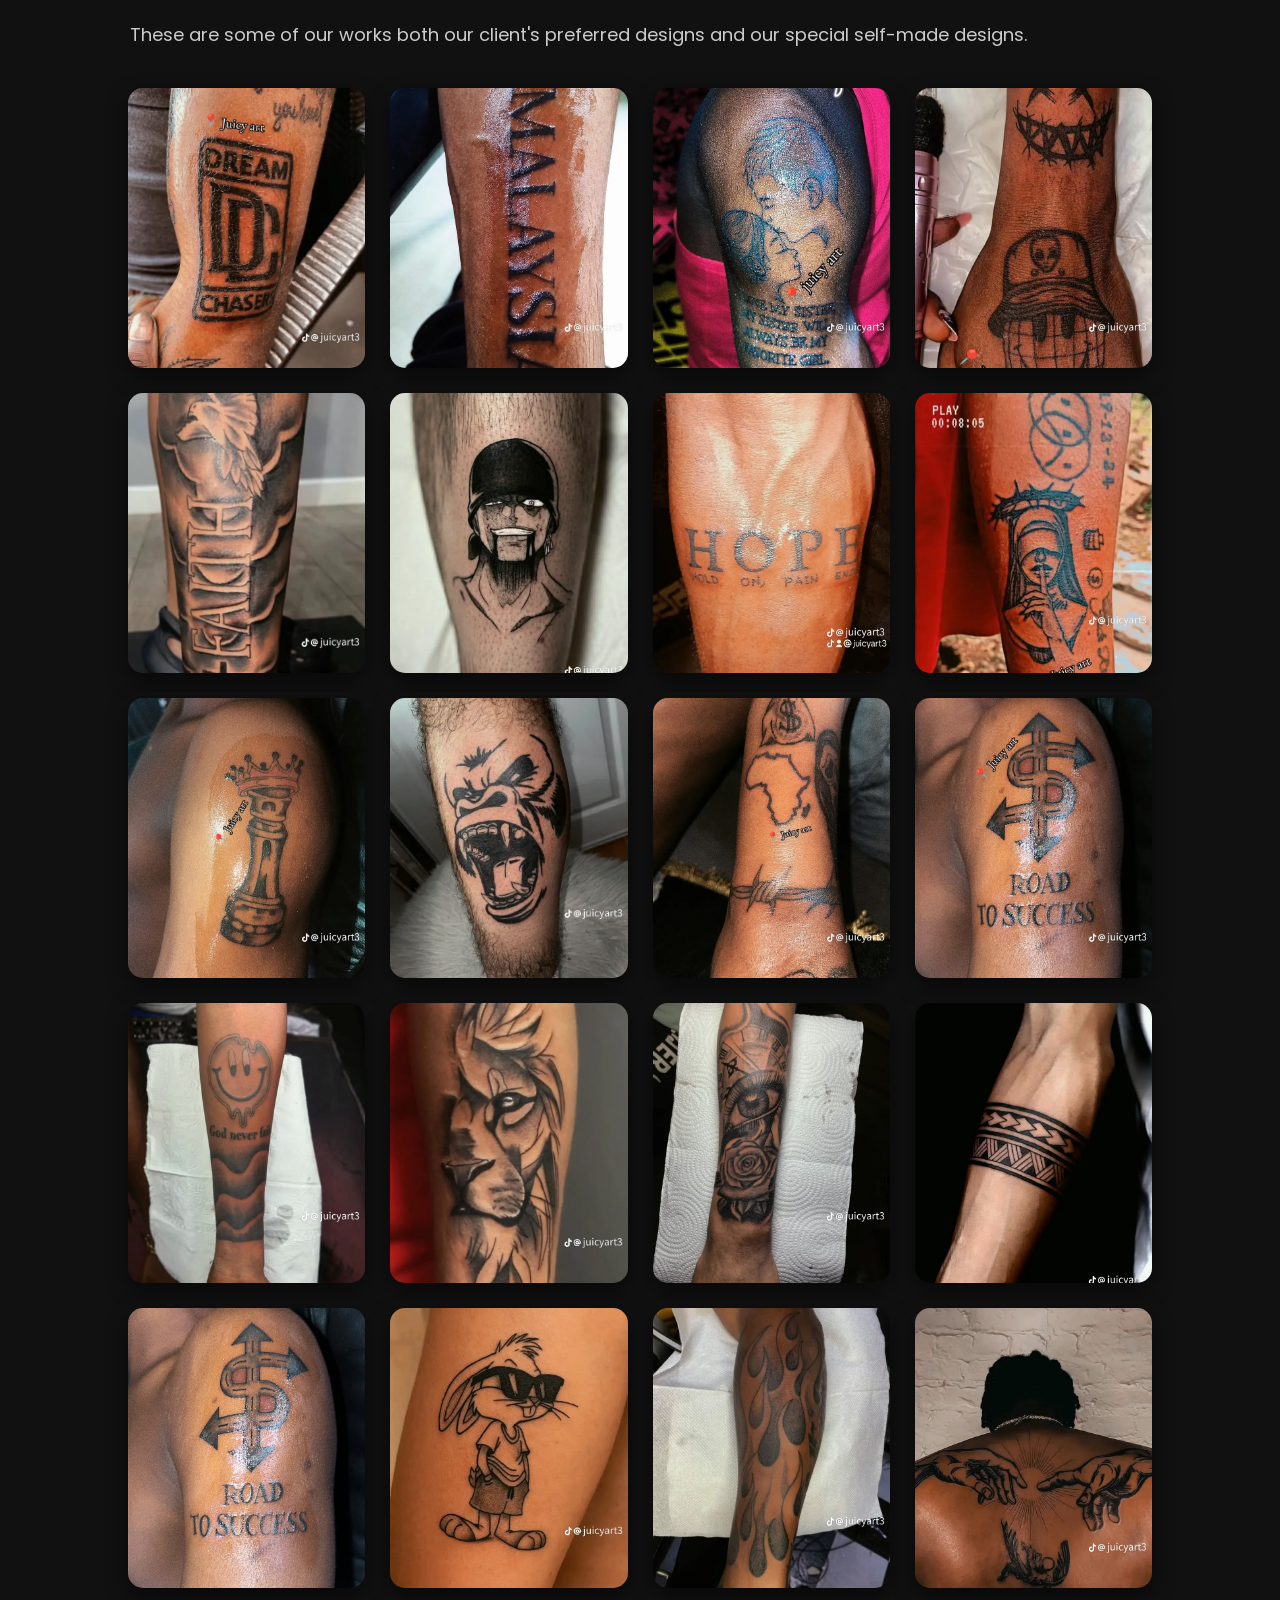
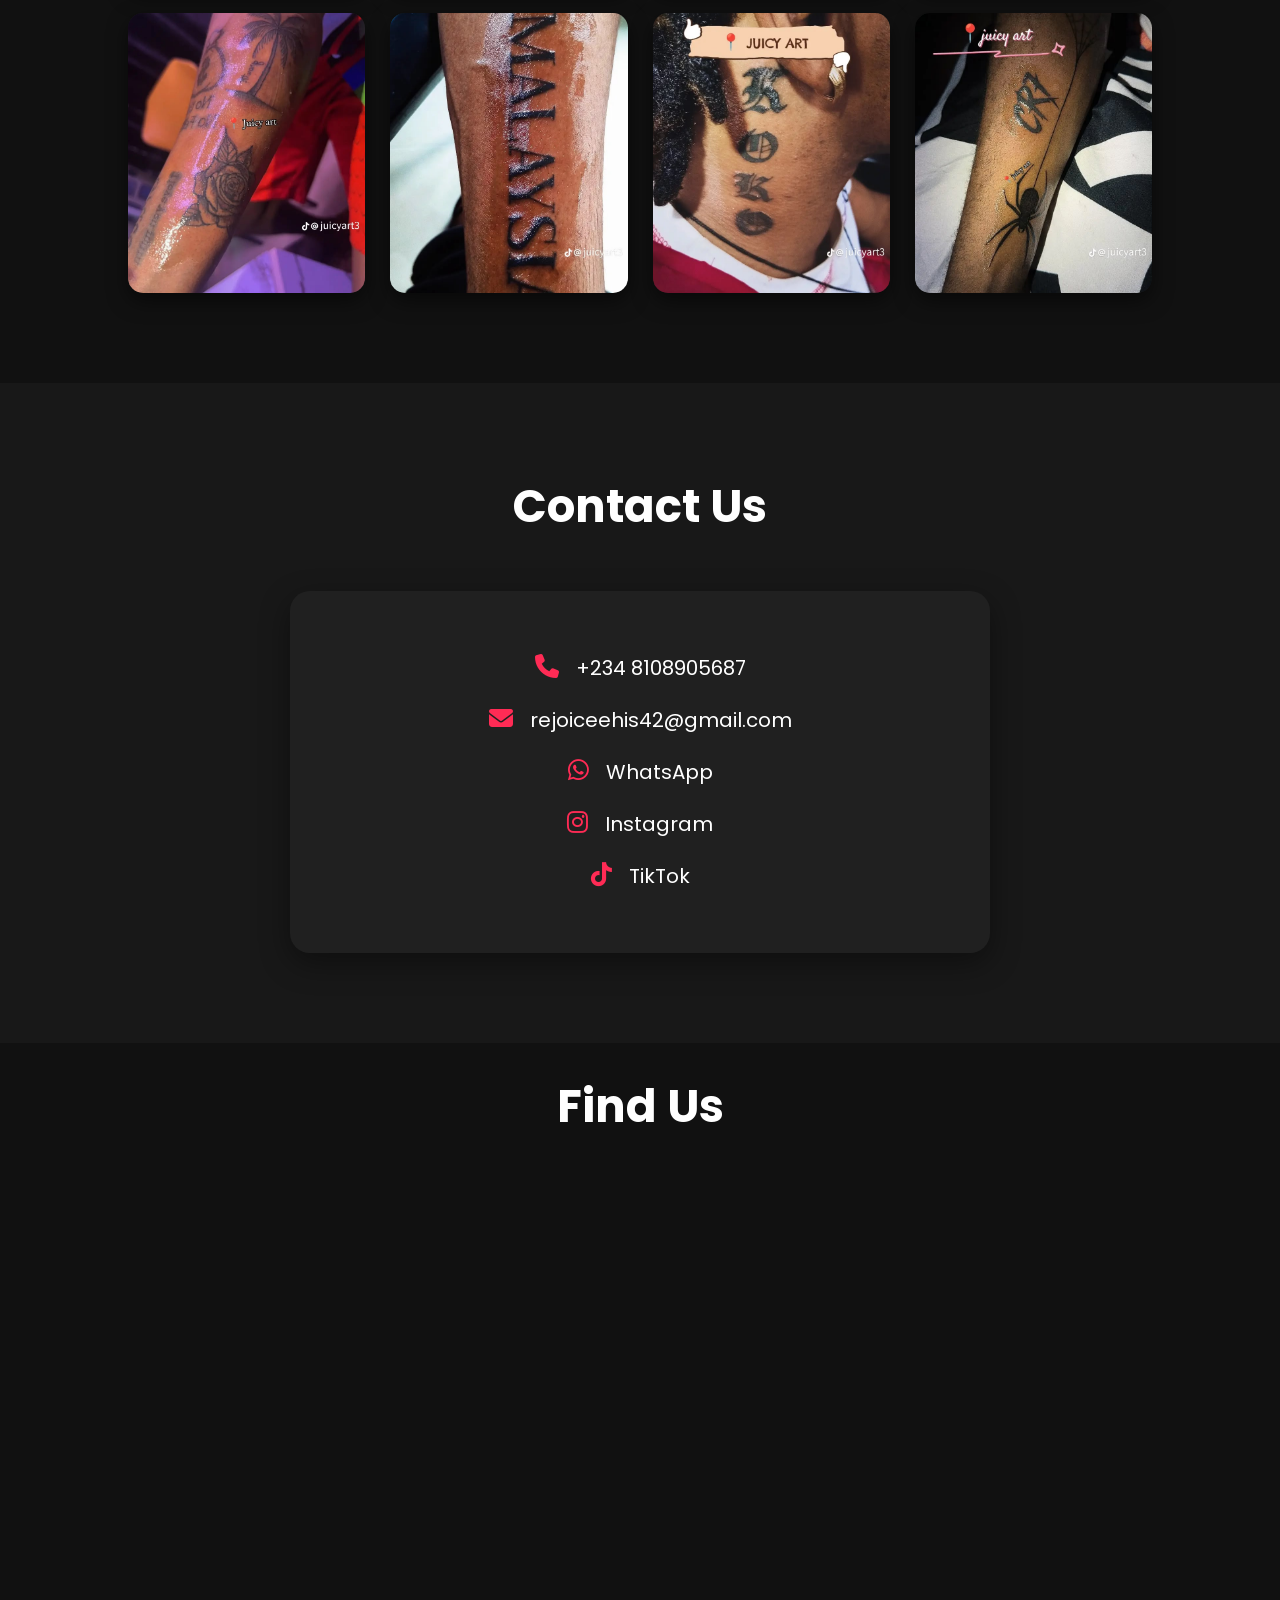
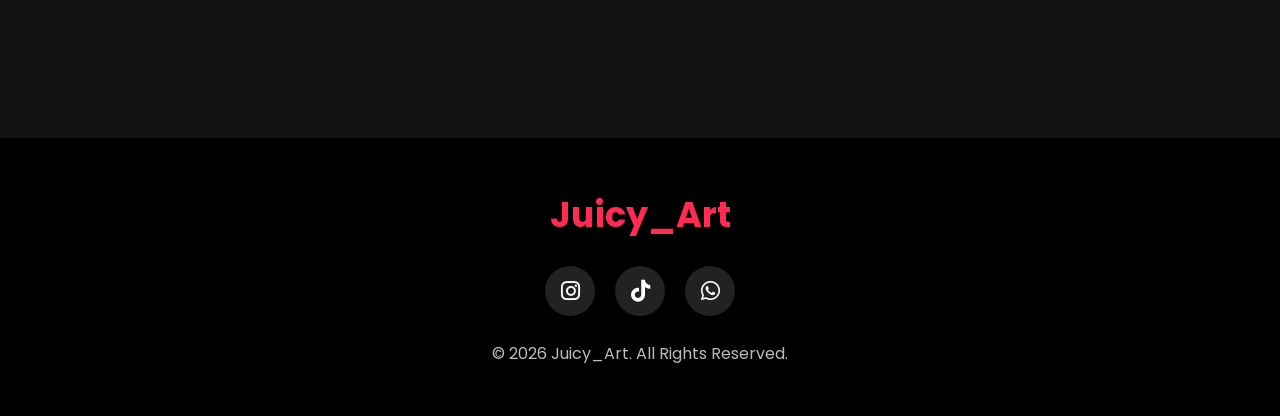
==== commit 24be1ed1: "add new updates" ====
--- a/index.html
+++ b/index.html
@@ -30,7 +30,7 @@
 
 <a href="#home">
 
-<img src="images/logo.jpg" alt="Juicy_Art Logo">
+<img src="images/logo2.jpeg" alt="Juicy_Art Logo">
 
 <span>J<span>ui</span>cy<span>_Art</span></span>
 
@@ -104,78 +104,13 @@
 
 </section>
 
-<!--================ABOUT================-->
-
-<section id="about">
-
-<h2>About Us</h2>
-
-<div class="about-container">
-
-<div class="about-image">
-
-<img src="images/5.jpeg">
-
-</div>
-
-<div class="about-text">
-
-<h3>CEO - Juicy Art - Rejoice Ehis</h3>
-
-<p>
-
-Welcome to Juicy_Art Tattoo Studio.
-
-We create artistic tattoos that express personality, culture, and creativity.
-
-With years of experience in modern and traditional tattoo designs, every artwork is crafted with 
-
-precision and passion.
-
-Our goal is making every client leave with confidence and satisfaction.
-
-</p>
-
-</div>
-
-</div>
-
-</section>
-
-
-<!--================SERVICES================-->
-
-<section id="services">
-
-<h2>Our Services</h2>
-
-<p class="service-text">
-
-We specialize in custom tattoos, portrait tattoos, sleeve tattoos,
-minimal tattoos, cover-ups, blackwork, tribal designs and realistic art.
-
-</p>
-
-<div class="gallery">
-
-<div><img src="images/44.jpeg"></div>
-
-<div><img src="images/40.jpeg"></div>
-
-<div><img src="images/43.jpeg"></div>
-
-<div><img src="images/42.jpeg"></div>
-
-</div>
-
-</section>
 
 
 <!--================ SLOW MOVING IMAGES ================-->
 
 <section class="moving-images">
 
-<h2>Juicy_Art Gallery</h2>
+<h2>Juicy<span>_Art</span> Gallery</h2>
 
 <div class="image-slider">
 
@@ -203,6 +138,72 @@
 
 </section>
 
+<!--================ABOUT================-->
+
+<section id="about">
+
+<h2>About Us</h2>
+
+<div class="about-container">
+
+<div class="about-image">
+
+<img src="images/5.jpeg">
+
+</div>
+
+<div class="about-text">
+
+<h3>CEO - Juicy Art - Rejoice Ehis</h3>
+
+<p>
+
+Welcome to Juicy_Art Tattoo Studio.
+
+We create artistic tattoos that express personality, culture, and creativity.
+
+With years of experience in modern and traditional tattoo designs, every artwork is crafted with 
+
+precision and passion.
+
+Our goal is making every client leave with confidence and satisfaction.
+
+</p>
+
+</div>
+
+</div>
+
+</section>
+
+
+<!--================SERVICES================-->
+
+<section id="services">
+
+<h2>Our Services</h2>
+
+<p class="service-text">
+
+We specialize in custom tattoos, portrait tattoos, sleeve tattoos,
+minimal tattoos, cover-ups, blackwork, tribal designs and realistic art.
+
+</p>
+
+<div class="gallery">
+
+<div><img src="images/44.jpeg"></div>
+
+<div><img src="images/40.jpeg"></div>
+
+<div><img src="images/43.jpeg"></div>
+
+<div><img src="images/42.jpeg"></div>
+
+</div>
+
+</section>
+
 <!--================THE INKING PROCESS================-->
 
 <section id="pro">
--- a/css/style.css
+++ b/css/style.css
@@ -664,7 +664,11 @@
 }
 
 .logo span {
-    color: white;
+    color: red;
+}
+
+.logo span.j {
+    color:white;
 }
 
 
@@ -740,6 +744,14 @@
     text-align: center;
     margin-bottom: 30px;
 }
+
+.moving-images h2 span {
+    text-align: center;
+    margin-bottom: 30px;
+    color:red;
+}
+
+
 
 .image-slider {
     width: 100%;
@@ -1040,8 +1052,9 @@
         height: 35px;
     }
 
-    .logo a > span {
+    .logo span {
         font-size: 17px;
+        color:red;
     }
 
     .menu-toggle {
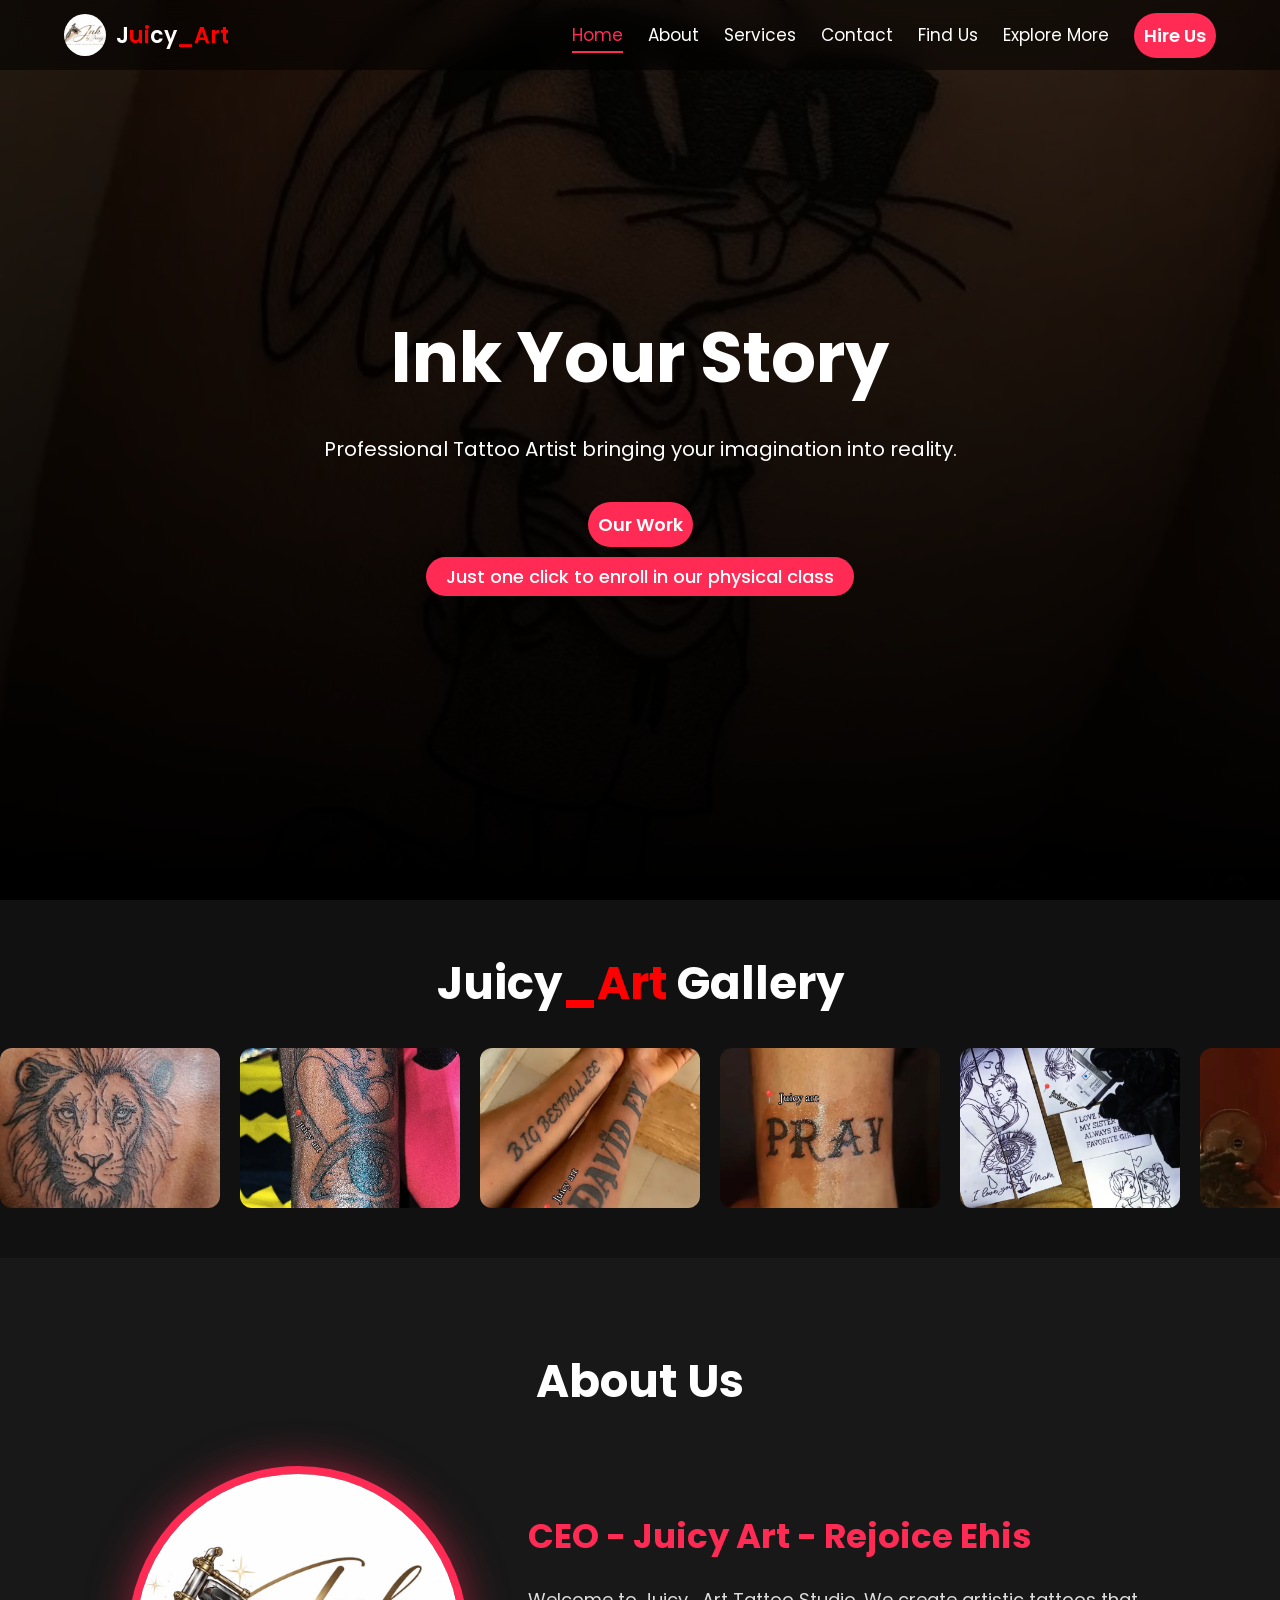
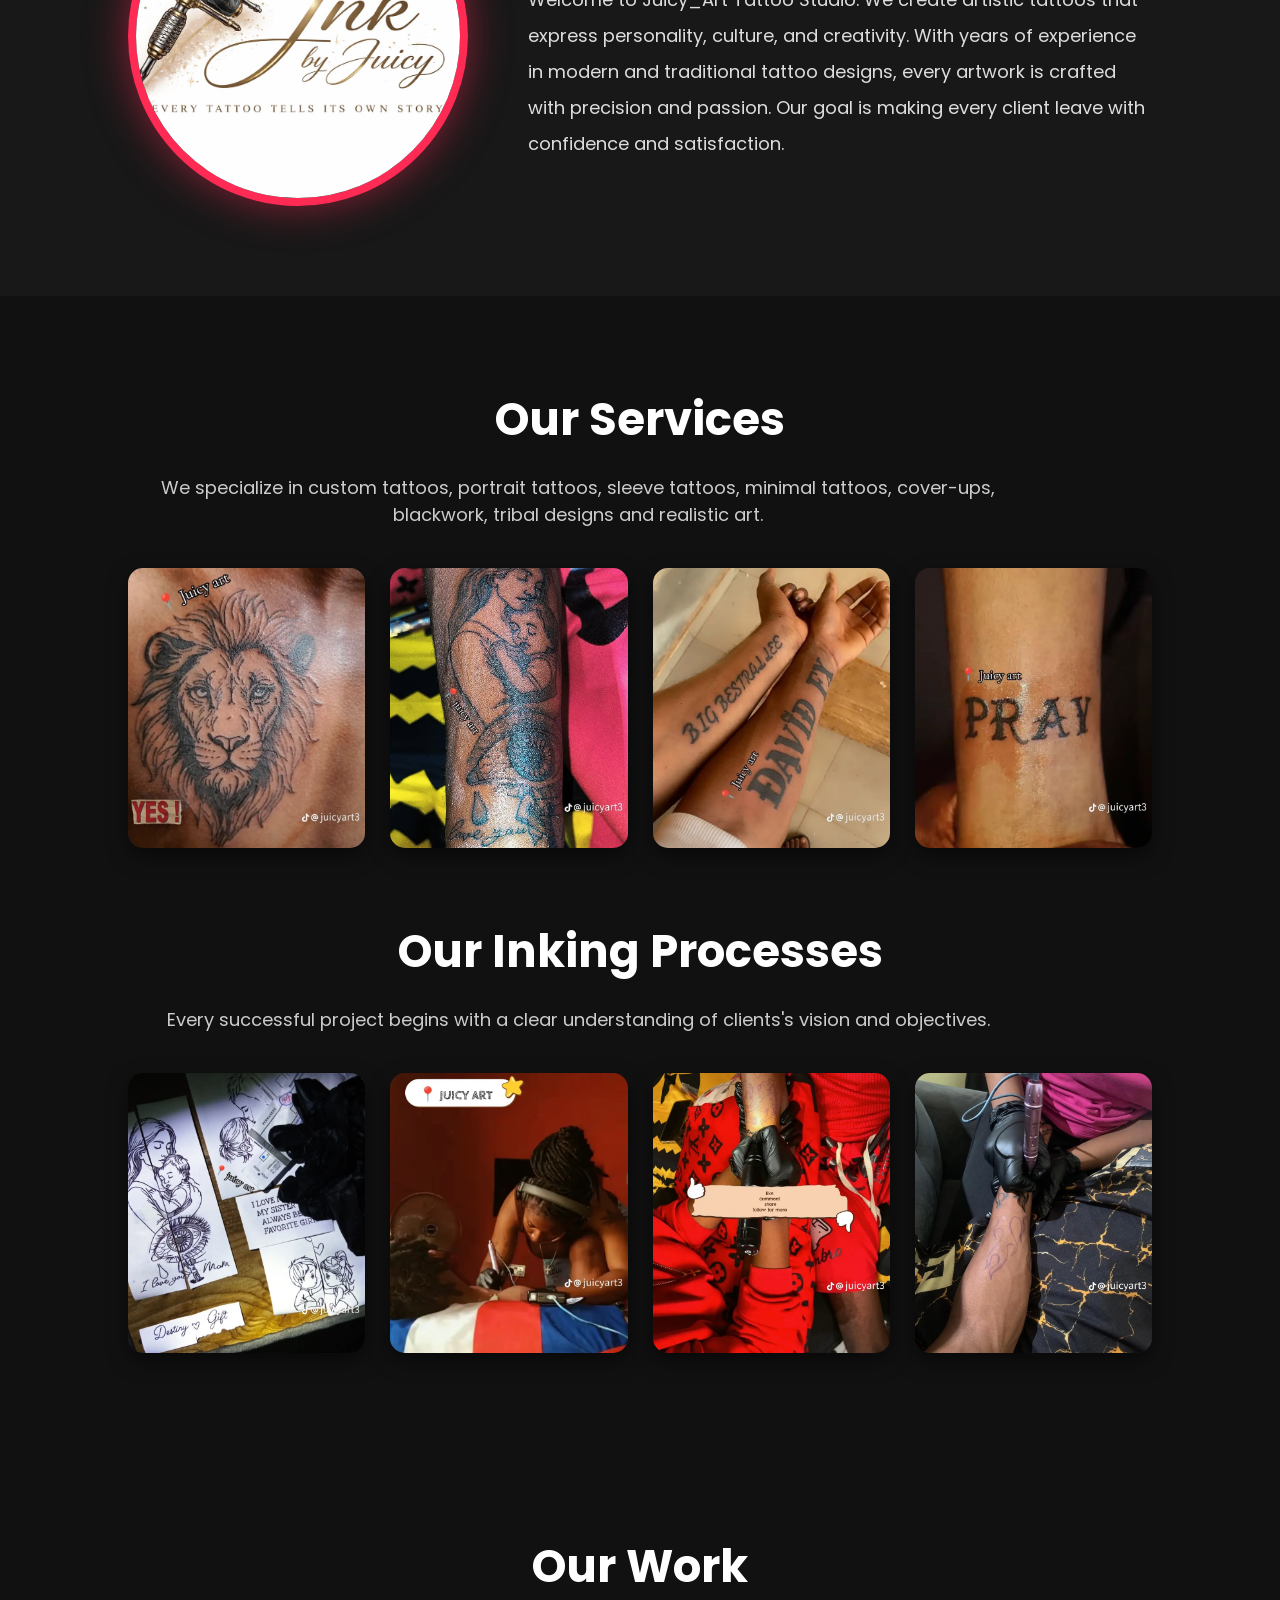
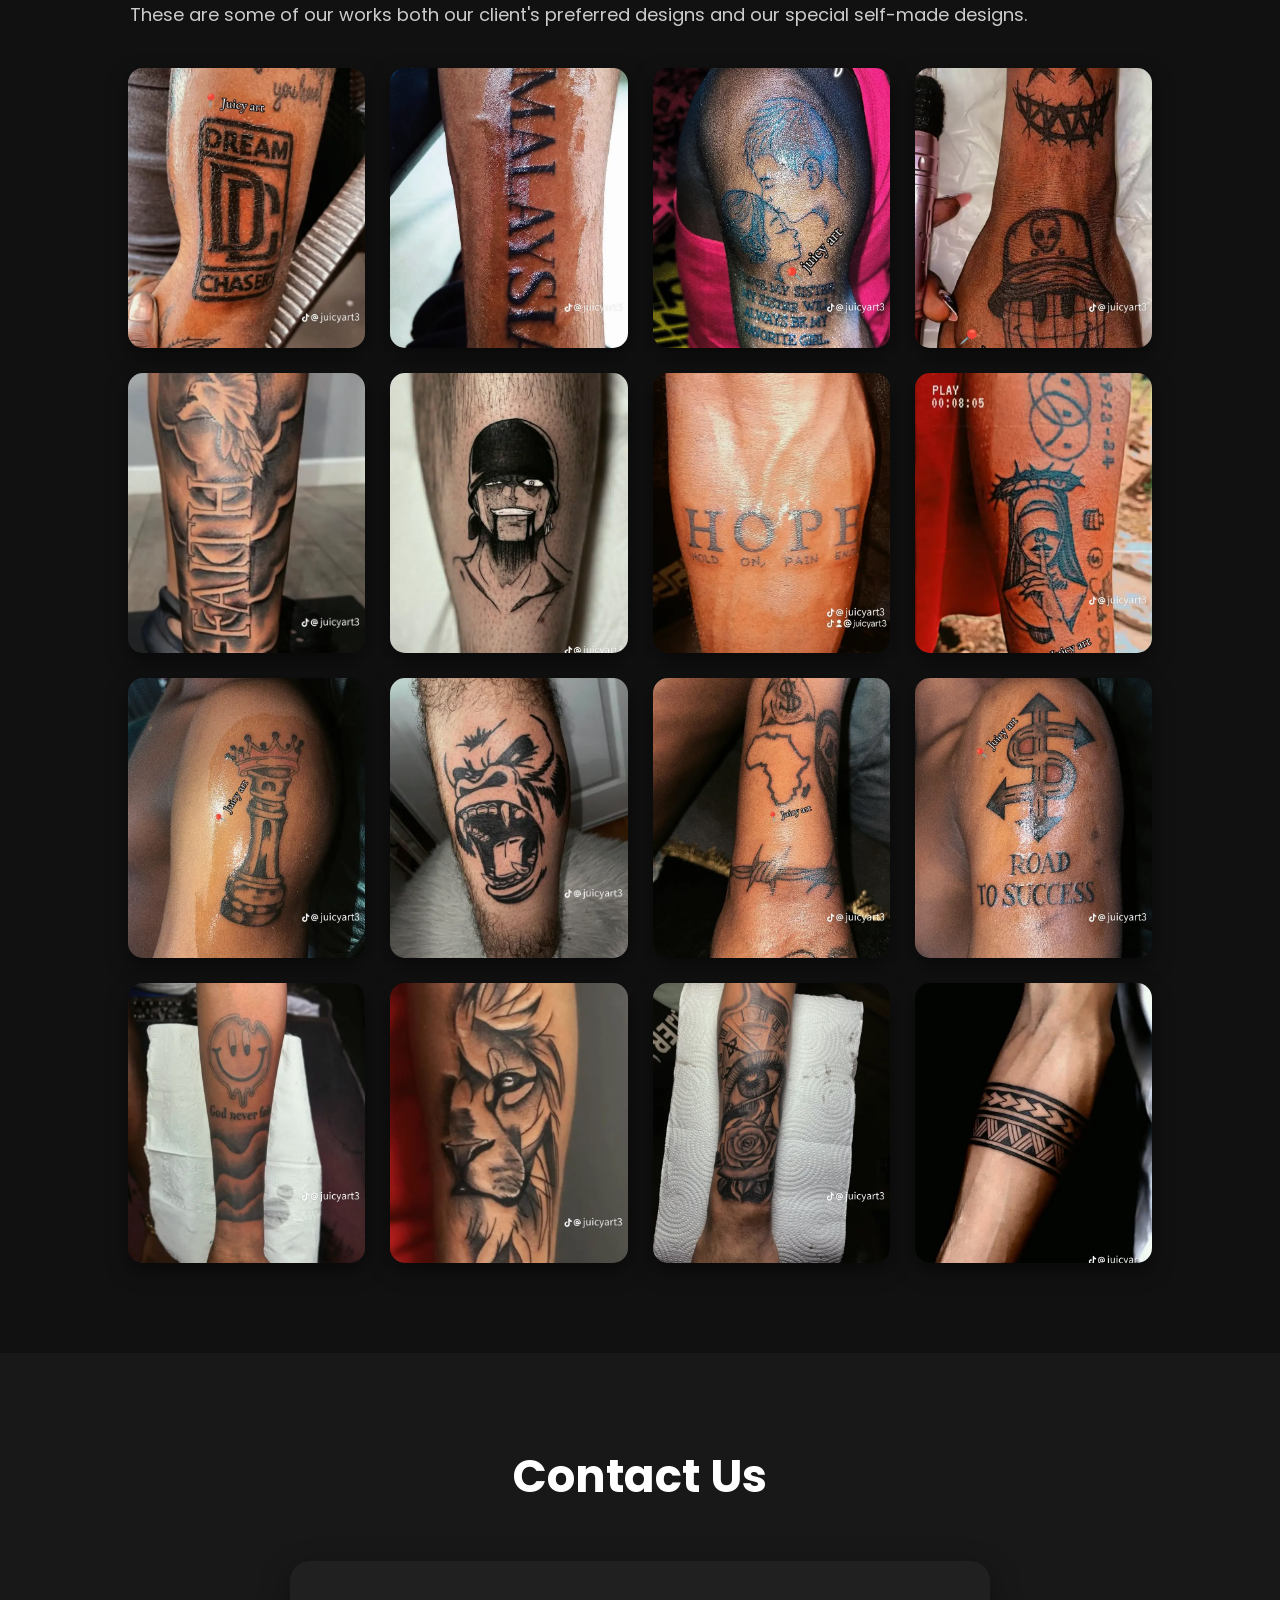
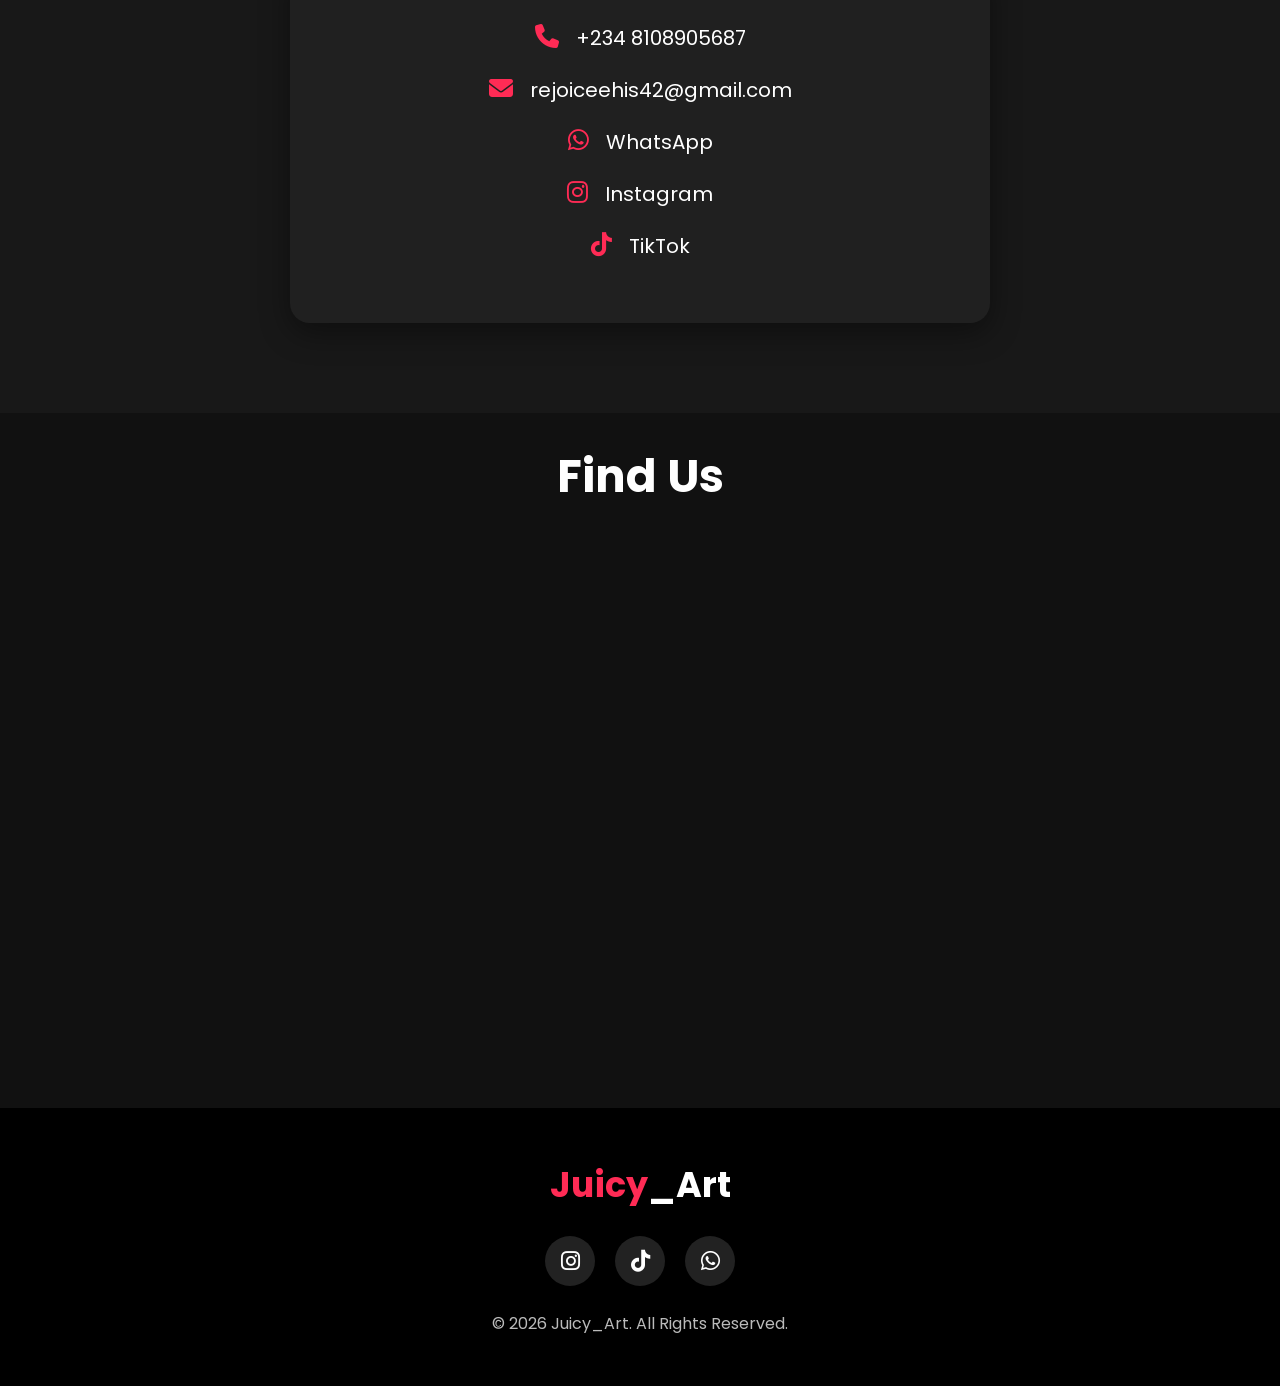
==== commit 0b8336e7: "upload all changes" ====
--- a/index.html
+++ b/index.html
@@ -61,6 +61,8 @@
 <li><a href="#contact">Contact</a></li>
 
 <li><a href="#map">Find Us</a></li>
+
+<li><a href="more.html">Explore More</a></li>
 
 <li>
 <a class="btn" href="https://wa.me/2348108905687" target="_blank">
@@ -148,7 +150,7 @@
 
 <div class="about-image">
 
-<img src="images/5.jpeg">
+<img src="images/logo2.jpeg">
 
 </div>
 
@@ -276,26 +278,9 @@
 
 <div><img src="images/12.jpeg"></div>
 
-<div><img src="images/26.jpeg"></div>
-
-<div><img src="images/14.jpeg"></div>
-
-<div><img src="images/15.jpeg"></div>
-
-<div><img src="images/16.jpeg"></div>
-
-<div><img src="images/45.jpeg"></div>
-
-<div><img src="images/50.jpeg"></div>
-
-<div><img src="images/51.jpeg"></div>
-
-<div><img src="images/52.jpeg"></div>
-
-</div>
-
-</section>
-
+</div>
+
+</section>
 
 <!--================CONTACT================-->
 
@@ -379,7 +364,7 @@
 
 <footer>
 
-<h3>Juicy_Art</h3>
+<h3>Juicy<span>_Art</span></h3>
 
 <div class="social">
 
--- a/css/style.css
+++ b/css/style.css
@@ -264,8 +264,6 @@
 
 .about-image{
 
-    flex:1;
-
     display:flex;
 
     justify-content:center;
@@ -351,6 +349,17 @@
     margin-top: -30px;
 }
 
+#work h2 {
+    text-align: center;
+    margin-bottom: 30px;
+}
+
+#work h2 span {
+    text-align: center;
+    margin-bottom: 30px;
+    color:red;
+}
+
 
 /*========================
     PROGRESS
@@ -376,6 +385,7 @@
     gap:25px;
     margin-top:40px;
 }
+
 
 .gallery div{
     overflow:hidden;
@@ -461,6 +471,9 @@
     color:#ff2b55;
 }
 
+footer h3 span{
+    color:#fff;
+}
 .social{
     margin:25px 0;
 }
@@ -1162,4 +1175,18 @@
         display: inline;
     }
 
+}
+
+/* MOBILE MENU */
+
+.close {
+    display: none;
+}
+
+.menu-toggle.active .hamburger {
+    display: none;
+}
+
+.menu-toggle.active .close {
+    display: inline;
 }
